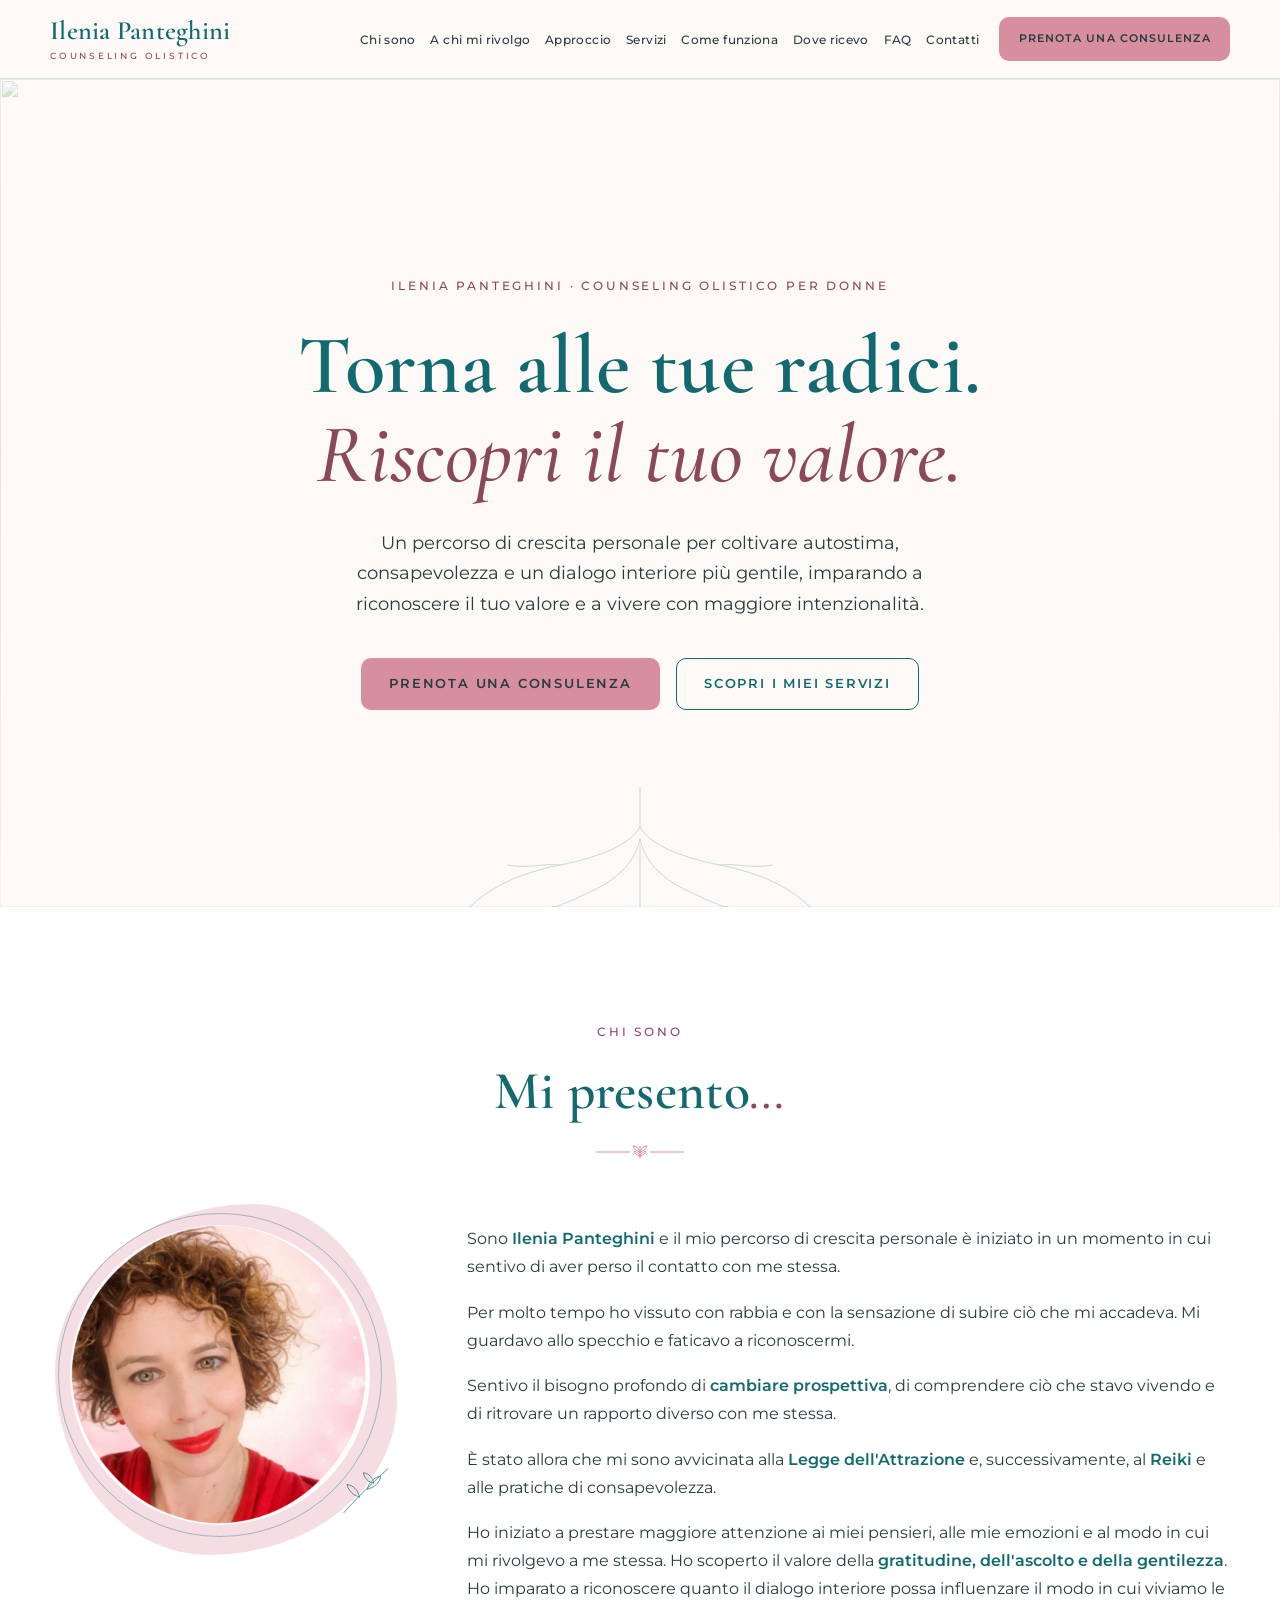
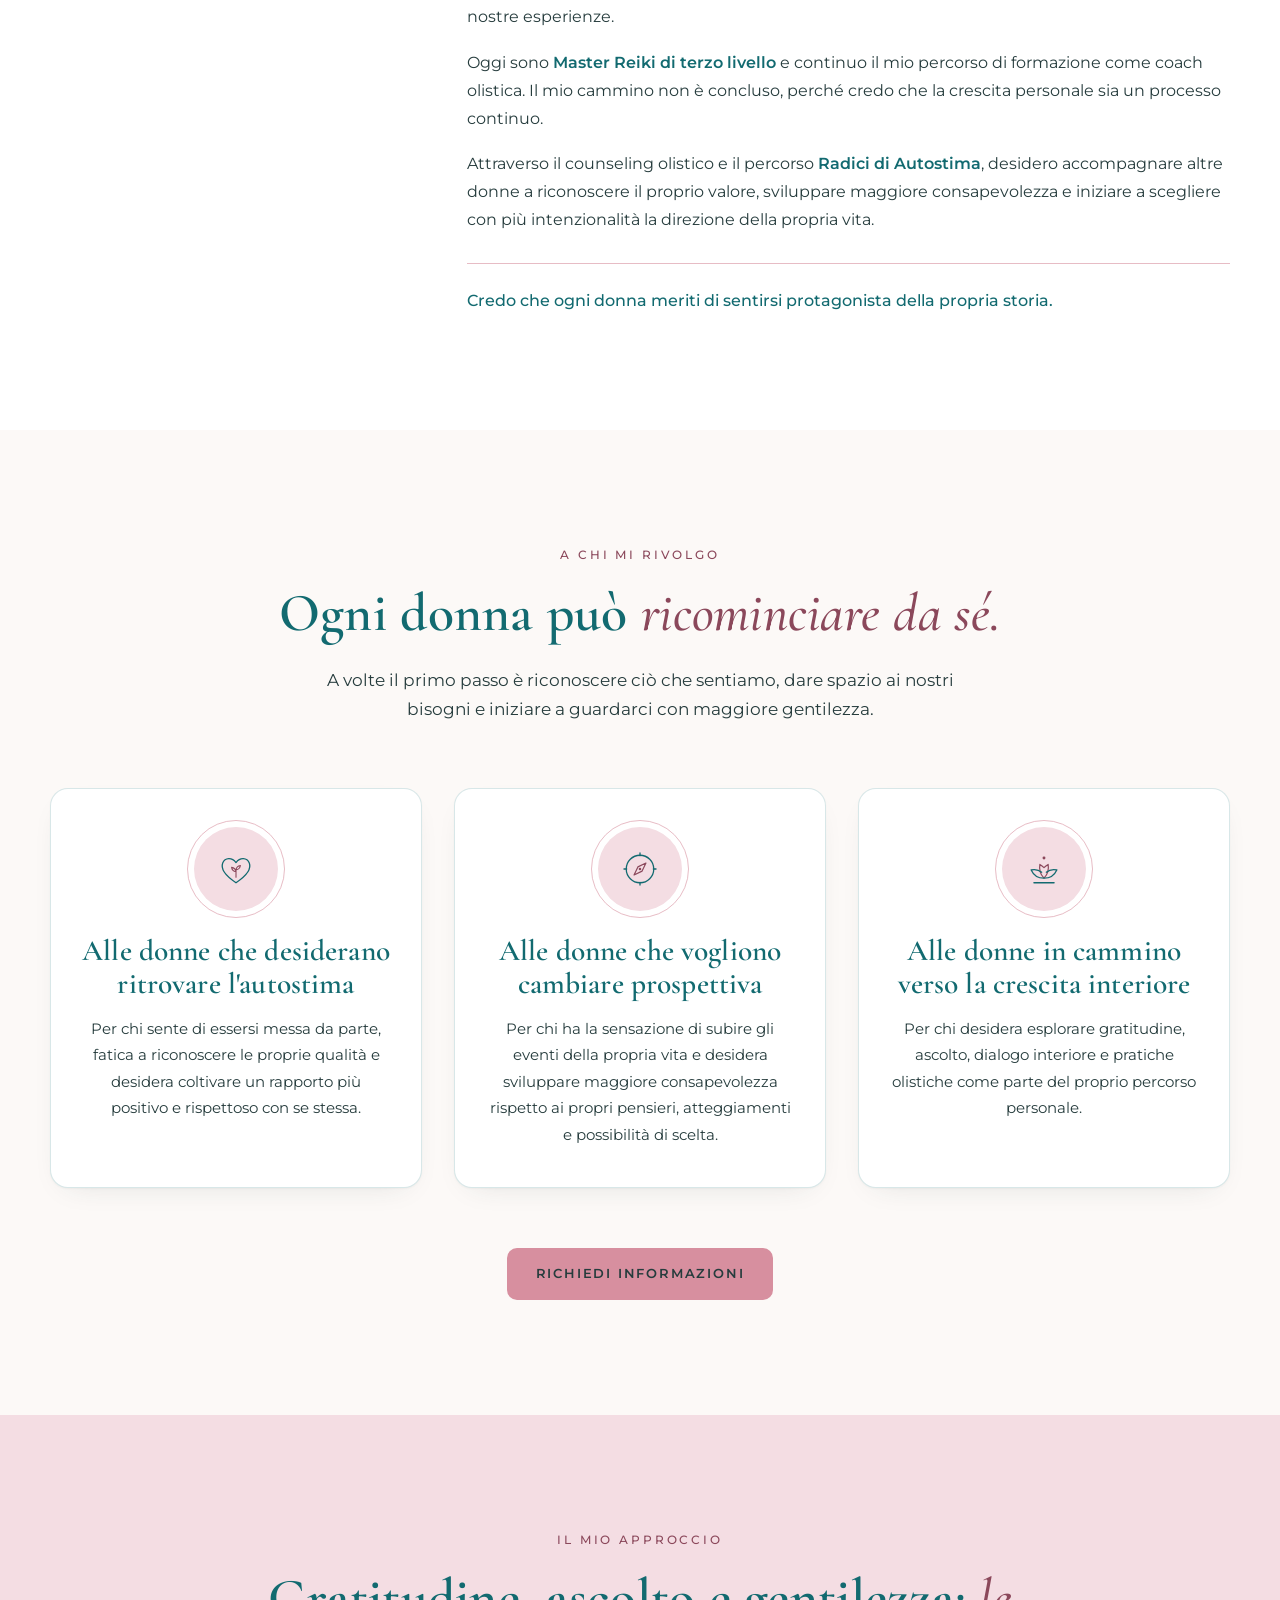
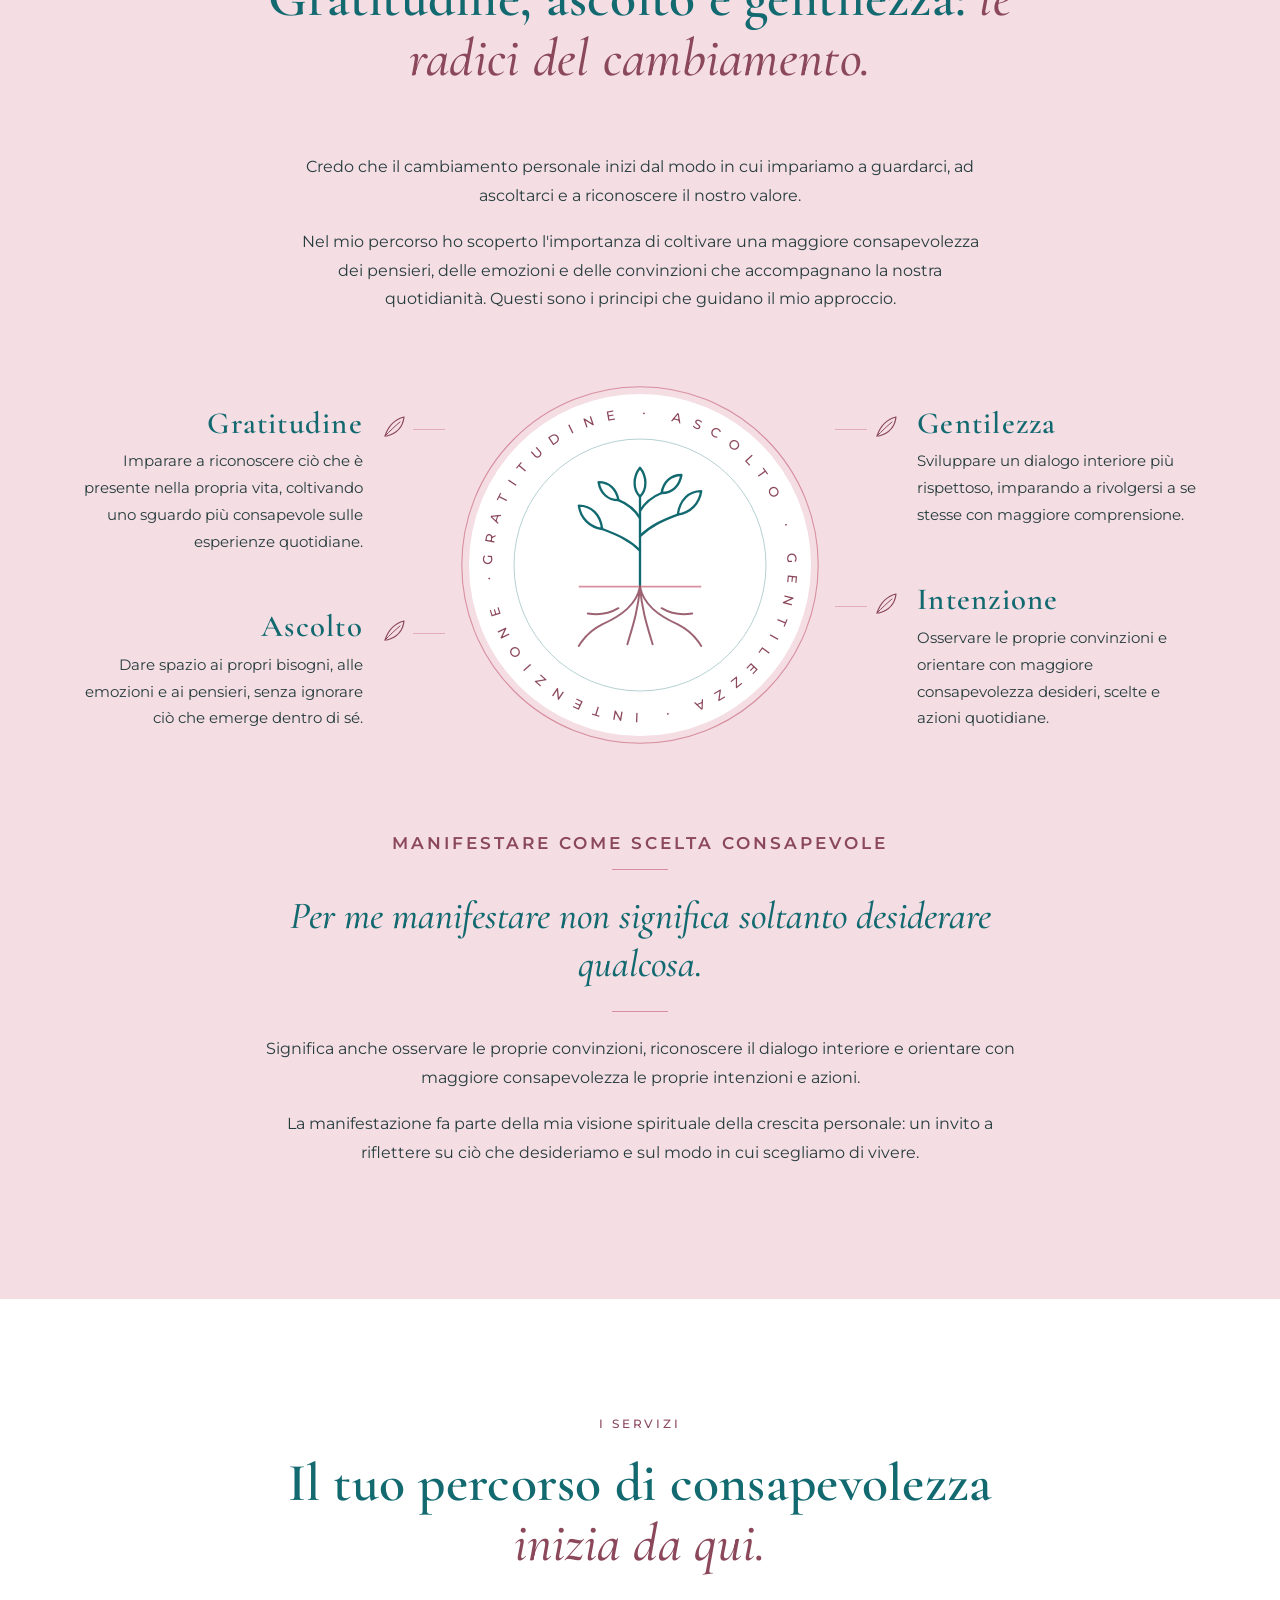
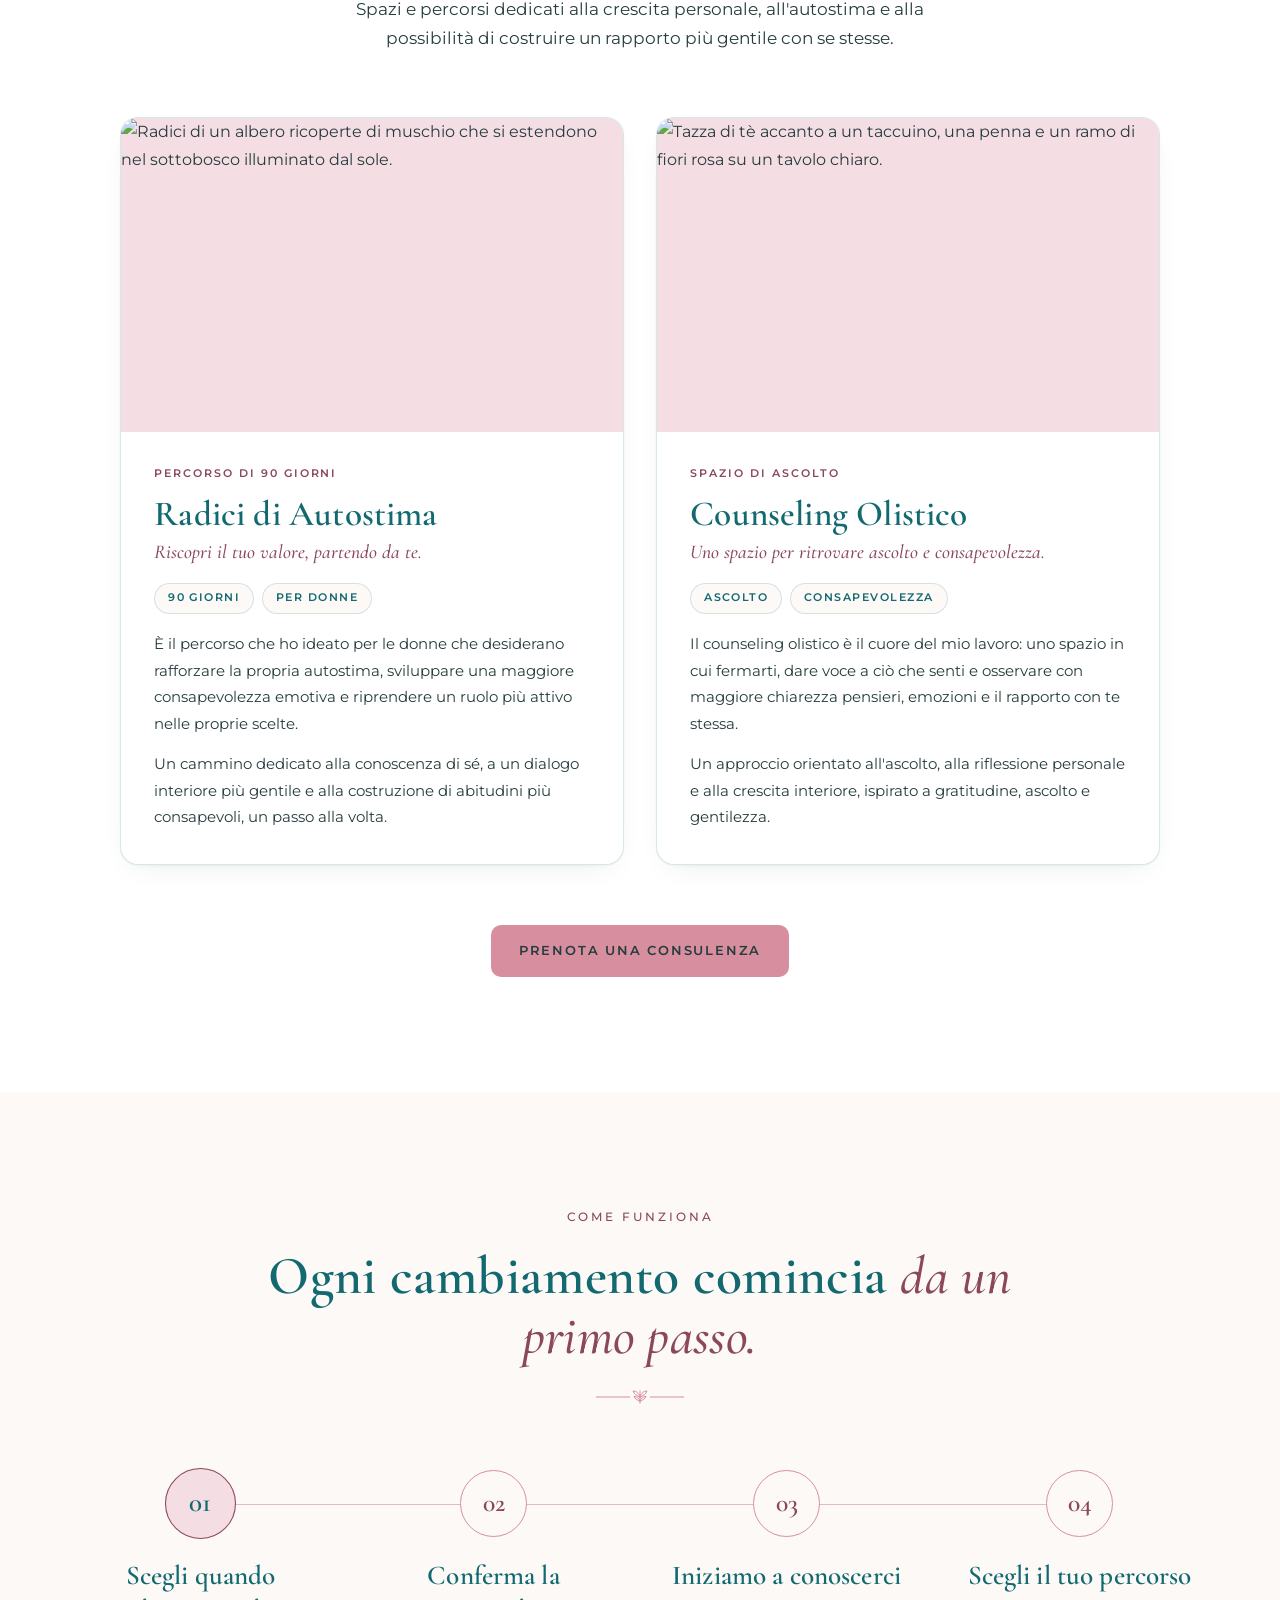
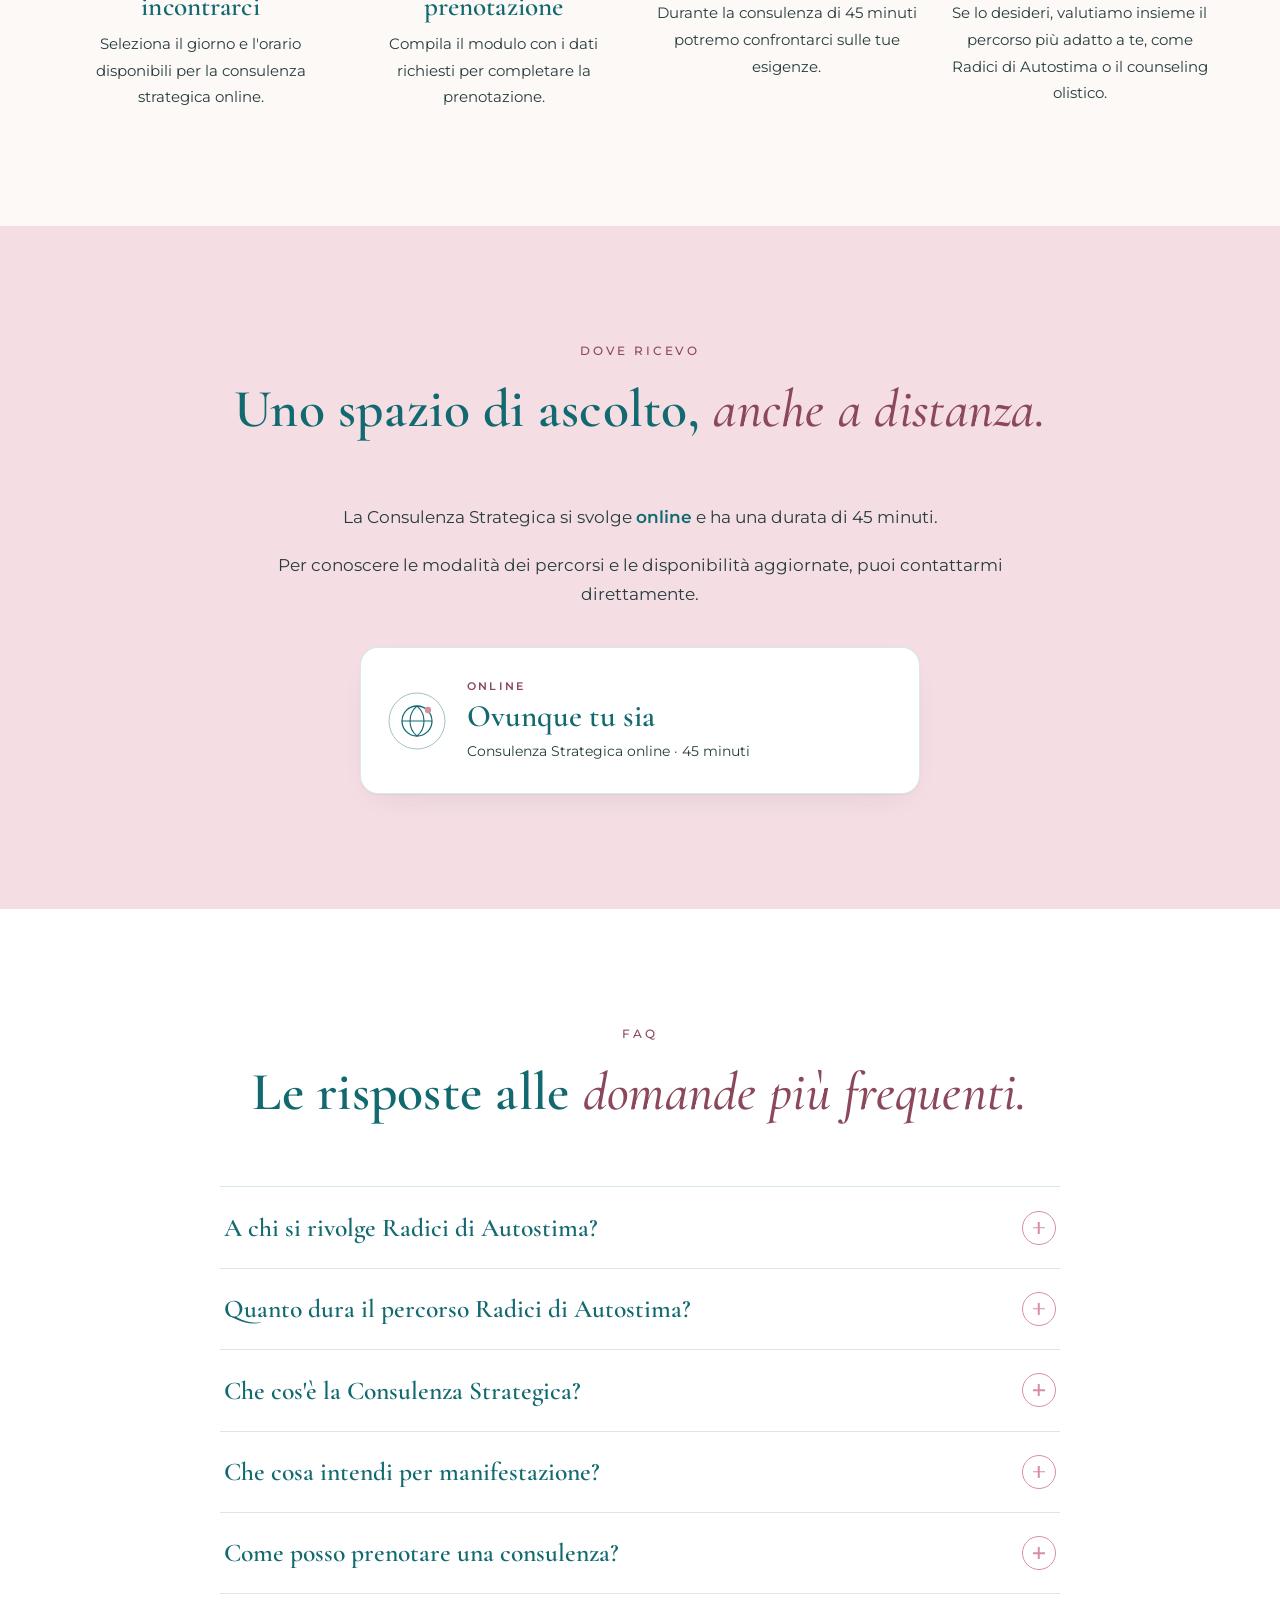
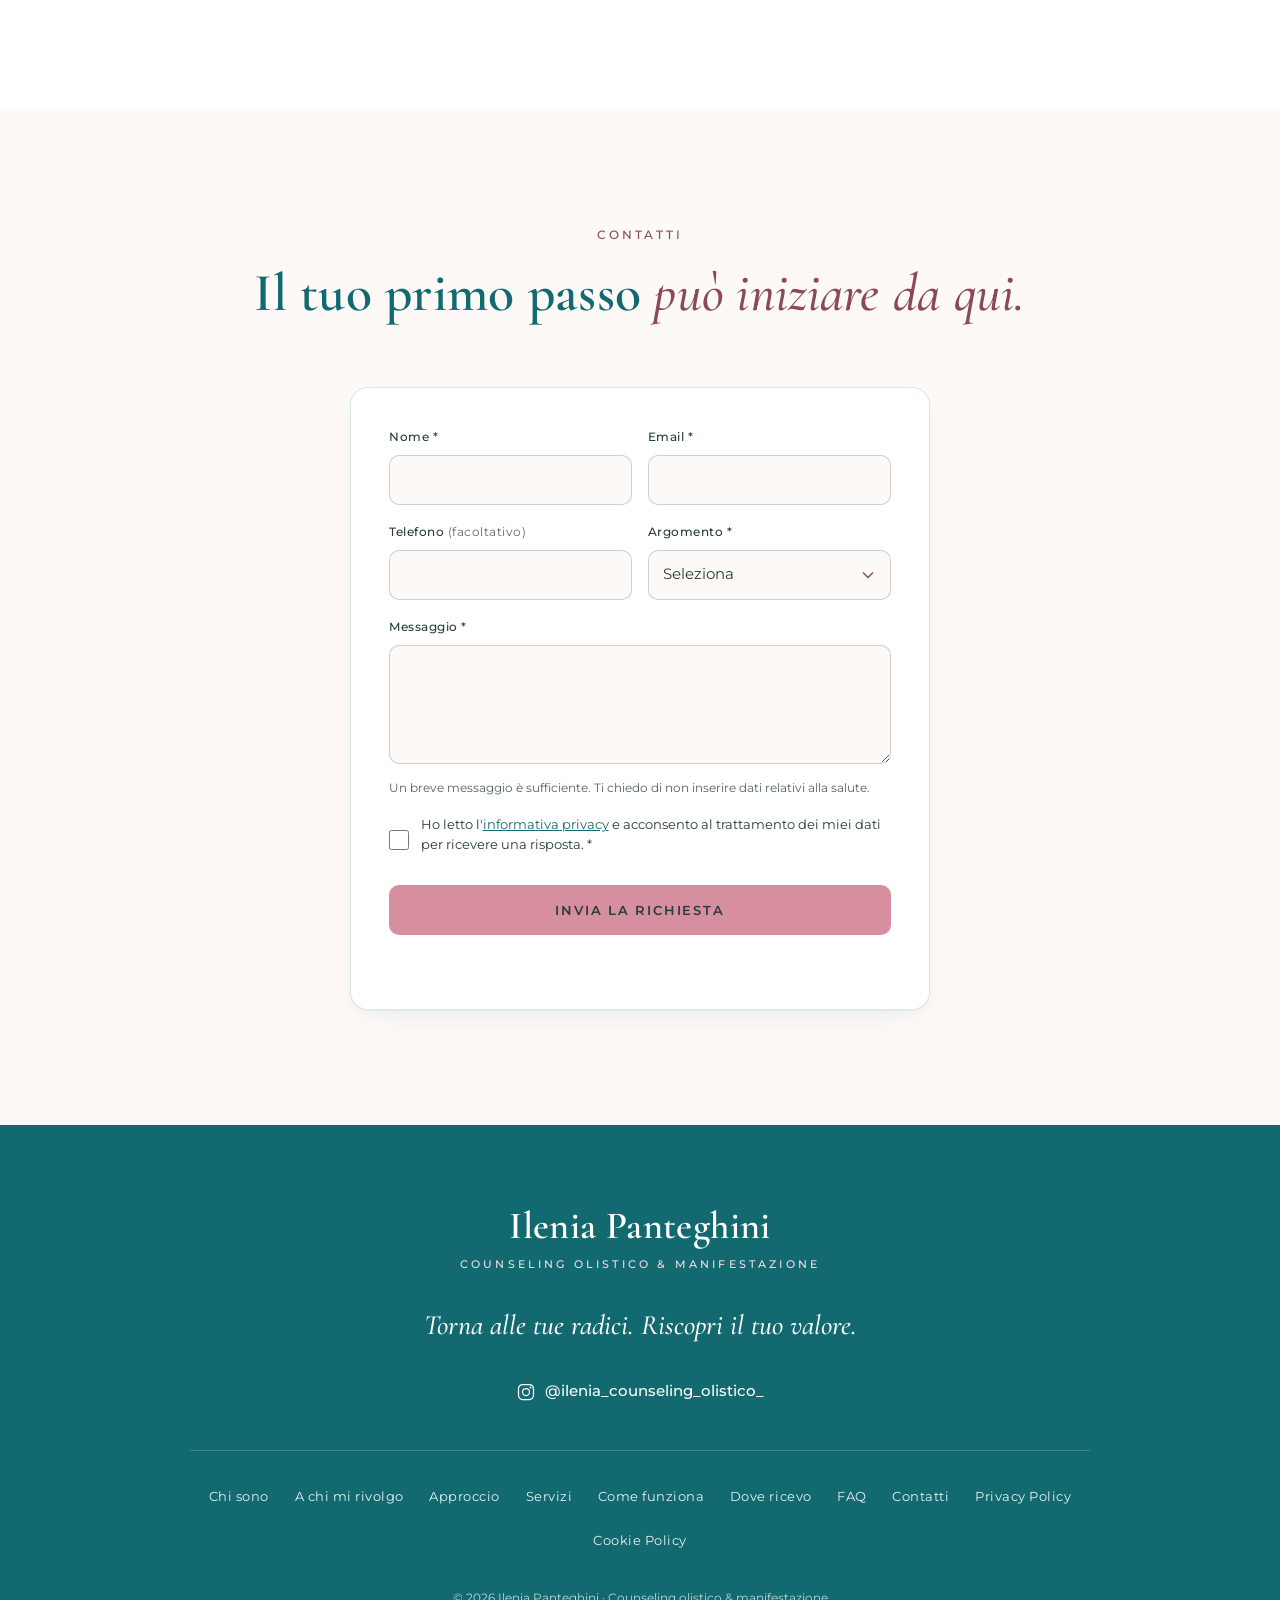
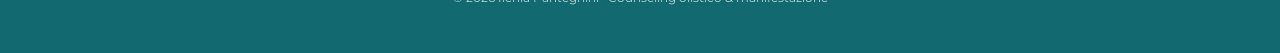
==== index.html @ bfba8bd4 "Sito one-page Ilenia Panteghini Co-Authored-By: Claude Opus 5.5 <noreply@anthropic.com>" ====
<!doctype html>
<html lang="it">
<head>
<meta charset="utf-8">
<meta name="viewport" content="width=device-width, initial-scale=1">
<title>Ilenia Panteghini | Counseling Olistico, Autostima e Manifestazione</title>
<meta name="description" content="Ilenia Panteghini propone un approccio al counseling olistico dedicato alle donne. Scopri Radici di Autostima, il percorso di 90 giorni per la crescita personale.">
<meta name="theme-color" content="#126A70">

<!-- Open Graph — dopo la messa online sostituire og:url e og:image con URL assoluti del dominio -->
<meta property="og:type" content="website">
<meta property="og:locale" content="it_IT">
<meta property="og:title" content="Ilenia Panteghini | Counseling Olistico, Autostima e Manifestazione">
<meta property="og:description" content="Torna alle tue radici. Riscopri il tuo valore. Radici di Autostima: il percorso di 90 giorni per la crescita personale femminile.">
<meta property="og:image" content="img/ilenia-panteghini.webp">
<meta property="og:url" content="">
<meta name="twitter:card" content="summary_large_image">

<link rel="preconnect" href="https://fonts.googleapis.com">
<link rel="preconnect" href="https://fonts.gstatic.com" crossorigin>
<link rel="preconnect" href="https://images.unsplash.com" crossorigin>
<link href="https://fonts.googleapis.com/css2?family=Cormorant+Garamond:ital,wght@0,500;0,600;0,700;1,500;1,600&family=Montserrat:wght@400;500;600&display=swap" rel="stylesheet">
<link rel="preload" as="image" href="https://images.unsplash.com/photo-1602615644018-d071a559f79a?auto=format&fit=crop&w=1600&q=70" fetchpriority="high">

<script type="application/ld+json">
{
  "@context": "https://schema.org",
  "@type": "Person",
  "name": "Ilenia Panteghini",
  "description": "Counseling olistico per donne: autostima, consapevolezza e manifestazione. Master Reiki di terzo livello.",
  "image": "img/ilenia-panteghini.webp",
  "sameAs": ["https://www.instagram.com/ilenia_counseling_olistico_/"]
}
</script>

<style>
:root{
  --teal:#126A70;
  --rose:#D78F9F;
  --blush:#F4DDE3;
  --rosewood:#8B485B;
  --ivory:#FCF9F7;
  --ink:#263C3D;
  --white:#FFFFFF;
  --line:rgba(18,106,112,.16);
  --line-rose:rgba(215,143,159,.6);
  --serif:"Cormorant Garamond", Georgia, "Times New Roman", serif;
  --sans:"Montserrat", system-ui, -apple-system, "Segoe UI", sans-serif;
  --radius:18px;
  --shadow:0 1px 2px rgba(38,60,61,.04), 0 10px 30px -18px rgba(38,60,61,.18);
  --header-h:78px;
  --ease:cubic-bezier(.22,.61,.36,1);
}
*,*::before,*::after{box-sizing:border-box}
html{scroll-behavior:smooth;-webkit-text-size-adjust:100%}
body{
  margin:0;background:var(--ivory);color:var(--ink);
  font-family:var(--sans);font-size:1rem;line-height:1.75;font-weight:400;
  -webkit-font-smoothing:antialiased;overflow-x:hidden;
}
img{max-width:100%;display:block}
a{color:var(--teal)}
strong{font-weight:600;color:var(--teal)}
h1,h2,h3{font-family:var(--serif);font-weight:600;line-height:1.12;margin:0;color:var(--teal);letter-spacing:.005em}
p{margin:0 0 1.1em}
section[id]{scroll-margin-top:calc(var(--header-h) + 8px)}
.sr-only{position:absolute;width:1px;height:1px;overflow:hidden;clip:rect(0 0 0 0);white-space:nowrap}

.skip{position:absolute;left:-9999px;top:0;z-index:100;background:var(--teal);color:#fff;padding:.75rem 1.1rem;border-radius:0 0 10px 0;text-decoration:none;font-weight:600}
.skip:focus{left:0}
:focus-visible{outline:2px solid var(--teal);outline-offset:3px;border-radius:6px}

.wrap{width:min(1180px,100% - 32px);margin-inline:auto}
.section{padding:clamp(4.5rem,9vw,7.5rem) 0}
/* Alternanza sfondi: bianco → avorio → rosa chiarissimo */
.bg-1{background:var(--white)}
.bg-2{background:var(--ivory)}
.bg-3{background:var(--blush)}

/* ---------- Intestazioni di sezione (sempre centrate) ---------- */
.eyebrow{
  display:block;text-align:center;font-family:var(--sans);font-weight:500;
  font-size:.74rem;letter-spacing:.24em;text-transform:uppercase;color:var(--rosewood);
  margin-bottom:1.1rem;
}
.sec-head{text-align:center;max-width:820px;margin:0 auto clamp(2.75rem,5vw,4rem)}
.sec-head h2{font-size:clamp(2.1rem,4.6vw,3.35rem)}
.sec-head h2 em{font-style:italic;font-weight:500;color:var(--rosewood)}
.sec-head .lead{margin:1.4rem auto 0;max-width:640px;font-size:1.04rem}
.sprig{display:block;margin:1.4rem auto 0;width:92px;height:18px;color:var(--rose)}

/* ---------- Bottoni ---------- */
.btn{
  display:inline-flex;align-items:center;justify-content:center;gap:.6rem;
  min-height:50px;padding:.85rem 1.7rem;border-radius:10px;
  font-family:var(--sans);font-weight:600;font-size:.8rem;letter-spacing:.14em;text-transform:uppercase;
  text-decoration:none;border:1.5px solid transparent;cursor:pointer;
  transition:background-color .3s var(--ease),color .3s var(--ease),border-color .3s var(--ease),filter .3s var(--ease),transform .3s var(--ease);
}
.btn-primary{background:var(--rose);color:var(--ink)}           /* contrasto 4.6:1 – WCAG AA */
.btn-primary:hover{filter:brightness(1.06);transform:translateY(-1px)}
.btn-secondary{background:transparent;color:var(--teal);border-color:var(--teal)}
.btn-secondary:hover{background:rgba(18,106,112,.07)}
.cta-row{display:flex;flex-wrap:wrap;gap:1rem;justify-content:center}
.cta-end{text-align:center;margin-top:clamp(2.75rem,5vw,3.75rem)}

/* ---------- Header ---------- */
.site-header{position:sticky;top:0;z-index:50;background:var(--ivory);border-bottom:1px solid var(--line)}
.header-in{display:flex;align-items:center;justify-content:space-between;gap:1.25rem;min-height:var(--header-h)}
.brand{text-decoration:none;color:var(--teal);display:flex;flex-direction:column;line-height:1;flex:none}
.brand-name{font-family:var(--serif);font-weight:600;font-size:1.65rem;letter-spacing:.01em}
.brand-sub{font-family:var(--sans);font-weight:500;font-size:.58rem;letter-spacing:.3em;margin-top:.38rem;color:var(--rosewood);text-transform:uppercase}
.nav{display:none}
.nav ul{list-style:none;margin:0;padding:0;display:flex;flex-wrap:nowrap;gap:clamp(.75rem,1.15vw,1.45rem);align-items:center}
.nav a{
  color:var(--ink);text-decoration:none;font-size:.76rem;font-weight:500;letter-spacing:.03em;
  padding:.4rem 0;position:relative;white-space:nowrap;
}
.nav a::after{content:"";position:absolute;left:0;right:0;bottom:0;height:1px;background:var(--rose);transform:scaleX(0);transition:transform .3s var(--ease)}
.nav a:hover::after,.nav a:focus-visible::after{transform:scaleX(1)}
.header-cta{display:none;min-height:44px;padding:.6rem 1.15rem;font-size:.68rem;letter-spacing:.1em;white-space:nowrap;flex:none}
.burger{
  display:inline-flex;align-items:center;justify-content:center;width:48px;height:48px;flex:none;
  border:1px solid var(--line);background:var(--white);border-radius:12px;cursor:pointer;color:var(--teal);
}
.burger span,.burger span::before,.burger span::after{display:block;width:20px;height:1.5px;background:currentColor;position:relative;transition:transform .3s var(--ease),background-color .3s}
.burger span::before,.burger span::after{content:"";position:absolute;left:0}
.burger span::before{top:-6px}.burger span::after{top:6px}
.burger[aria-expanded="true"] span{background:transparent}
.burger[aria-expanded="true"] span::before{transform:translateY(6px) rotate(45deg)}
.burger[aria-expanded="true"] span::after{transform:translateY(-6px) rotate(-45deg)}

.mobile-nav{
  position:fixed;inset:var(--header-h) 0 0 0;z-index:49;background:var(--ivory);
  overflow-y:auto;padding:1.5rem 16px 2.5rem;
  opacity:0;visibility:hidden;transform:translateY(-8px);
  transition:opacity .3s var(--ease),transform .3s var(--ease),visibility .3s;
}
.mobile-nav.open{opacity:1;visibility:visible;transform:none}
.mobile-nav ul{list-style:none;margin:0 auto;padding:0;max-width:420px;text-align:center}
.mobile-nav li{border-bottom:1px solid var(--line)}
.mobile-nav a{display:block;padding:.95rem .5rem;font-family:var(--serif);font-size:1.45rem;font-weight:600;color:var(--teal);text-decoration:none}
.mobile-nav .btn{margin:2rem auto 0;display:flex;max-width:420px}
body.nav-open{overflow:hidden}

/* Desktop: voci su una riga + CTA a destra. Burger solo sotto questa soglia */
@media (min-width:900px){
  .nav{display:block;margin-left:auto}
  .header-cta{display:inline-flex}
  .burger,.mobile-nav{display:none!important}
}
@media (min-width:900px) and (max-width:1079px){
  .header-in{gap:.9rem}
  .brand-name{font-size:1.28rem}
  .brand-sub{font-size:.5rem;letter-spacing:.22em}
  .nav ul{gap:.62rem}
  .nav a{font-size:.66rem;letter-spacing:.01em}
  .header-cta{padding:.5rem .75rem;font-size:.58rem;letter-spacing:.06em;min-height:40px}
}
@media (min-width:1080px) and (max-width:1199px){
  .brand-name{font-size:1.45rem}
  .nav a{font-size:.72rem}
  .header-cta{padding-inline:.9rem;font-size:.64rem}
}
@media (max-width:360px){
  .brand-name{font-size:1.4rem}
  .brand-sub{font-size:.52rem;letter-spacing:.22em}
}

/* ---------- Hero ---------- */
.hero{
  position:relative;isolation:isolate;display:grid;place-items:center;text-align:center;
  min-height:min(92vh,880px);padding:clamp(5rem,12vh,8rem) 0 clamp(5rem,12vh,7.5rem);
  overflow:hidden;
}
.hero-bg{position:absolute;inset:0;z-index:-2;width:100%;height:100%;object-fit:cover;object-position:center 40%}
.hero::before{
  content:"";position:absolute;inset:0;z-index:-1;
  background:linear-gradient(180deg,rgba(252,249,247,.74) 0%,rgba(252,249,247,.62) 45%,rgba(252,249,247,.84) 100%);
}
.hero-roots{position:absolute;left:50%;bottom:0;transform:translateX(-50%);width:min(560px,90%);height:auto;color:var(--teal);opacity:.22;z-index:-1;pointer-events:none}
.hero .eyebrow{margin-bottom:1.6rem}
.hero h1{font-size:clamp(1.7rem,8.4vw,5.2rem);font-weight:600;line-height:1.06;margin:0 auto}
.hero h1 .l1,.hero h1 .l2{display:block;white-space:nowrap}
.hero h1 .l1{color:var(--teal)}
.hero h1 .l2{color:var(--rosewood);font-style:italic;font-weight:500}
.hero .lead{max-width:640px;margin:1.8rem auto 2.4rem;font-size:clamp(1rem,1.6vw,1.1rem);color:var(--ink)}

/* ---------- Chi sono ---------- */
.about{
  display:grid;gap:2rem;align-items:start;
  grid-template-areas:"photo" "head" "text";
}
.about .sec-head{grid-area:head;margin-bottom:0}
.about .portrait{grid-area:photo}
.about .about-text{grid-area:text}
.portrait{position:relative;width:min(230px,64vw);margin:0 auto;aspect-ratio:1}
.portrait::before{
  content:"";position:absolute;inset:-7% -9% -10% -5%;z-index:0;
  background:var(--blush);border-radius:58% 42% 55% 45% / 48% 56% 44% 52%;
}
.portrait::after{content:"";position:absolute;inset:-12px;border:1px solid var(--teal);border-radius:50%;opacity:.35;z-index:1}
.portrait img{position:relative;z-index:2;width:100%;height:100%;object-fit:cover;border-radius:50%;background:var(--white)}
.portrait .leaf{position:absolute;z-index:3;right:-8%;bottom:2%;width:58px;color:var(--teal);opacity:.75}
.about-text p{font-size:1rem}
.about-text .closing{
  margin:1.8rem 0 0;padding-top:1.4rem;border-top:1px solid var(--line-rose);
  font-weight:500;color:var(--teal);
}
@media (min-width:900px){
  .about{
    grid-template-columns:340px 1fr;column-gap:clamp(3rem,6vw,5.5rem);row-gap:clamp(2.75rem,5vw,4rem);
    grid-template-areas:"head head" "photo text";
  }
  .portrait{width:300px;position:sticky;top:calc(var(--header-h) + 3rem)}
}

/* ---------- Card ---------- */
.card{
  background:var(--white);border:1px solid var(--line);border-radius:var(--radius);
  overflow:hidden;box-shadow:var(--shadow);display:flex;flex-direction:column;
  transition:transform .4s var(--ease),box-shadow .4s var(--ease);
}
.card:hover{transform:translateY(-3px);box-shadow:0 1px 2px rgba(38,60,61,.04),0 18px 40px -22px rgba(38,60,61,.28)}
.card-body{padding:clamp(1.6rem,2.6vw,2.2rem);flex:1}
.card h3{font-size:clamp(1.5rem,2.3vw,1.85rem);margin-bottom:.9rem}
.card p{font-size:.95rem;margin:0 0 .9em}
.card p:last-child{margin-bottom:0}

/* A chi mi rivolgo: card con icona */
.target-grid{display:grid;gap:clamp(1.25rem,2.5vw,2rem)}
@media (min-width:860px){.target-grid{grid-template-columns:repeat(3,1fr)}}
.target-card{text-align:center}
.target-card .card-body{padding:clamp(2rem,3vw,2.6rem) clamp(1.5rem,2.4vw,2.1rem)}
.t-icon{
  width:84px;height:84px;margin:0 auto 1.5rem;border-radius:50%;
  display:grid;place-items:center;background:var(--blush);position:relative;
}
.t-icon::after{content:"";position:absolute;inset:-7px;border-radius:50%;border:1px solid var(--line-rose)}
.t-icon svg{width:44px;height:44px;color:var(--teal)}

/* Servizi: due card uguali */
.services{display:grid;gap:clamp(1.25rem,2.5vw,2rem);max-width:1040px;margin:0 auto}
@media (min-width:768px){.services{grid-template-columns:1fr 1fr}}
.card-media{aspect-ratio:16/10;overflow:hidden;background:var(--blush)}
.card-media img{width:100%;height:100%;object-fit:cover;transition:transform .8s var(--ease)}
.card:hover .card-media img{transform:scale(1.03)}
.card-label{display:block;font-size:.68rem;font-weight:600;letter-spacing:.18em;text-transform:uppercase;color:var(--rosewood);margin-bottom:.7rem;line-height:1.6}
.svc h3{font-size:clamp(1.75rem,2.8vw,2.2rem);margin-bottom:.35rem}
.svc .tagline{font-family:var(--serif);font-style:italic;font-weight:500;font-size:1.22rem;color:var(--rosewood);line-height:1.35;margin:0 0 1.1rem}
.tags{display:flex;flex-wrap:wrap;gap:.5rem;margin:0 0 1.1rem;padding:0;list-style:none}
.tags li{font-size:.66rem;font-weight:600;letter-spacing:.14em;text-transform:uppercase;color:var(--teal);border:1px solid var(--line);background:var(--ivory);border-radius:999px;padding:.32rem .8rem}

/* ---------- Approccio: composizione radiale ---------- */
.ap-intro{text-align:center;max-width:700px;margin:0 auto}
.ap-intro p{font-size:1.02rem}
.ap-stage{
  display:grid;gap:2.5rem;align-items:center;margin:clamp(2.75rem,6vw,4.5rem) auto 0;max-width:1120px;
}
.ap-emblem{position:relative;width:min(280px,76vw);aspect-ratio:1;margin:0 auto;order:-1}
@media (min-width:980px){.ap-emblem{order:0}}
.ap-emblem svg{width:100%;height:100%;overflow:visible}
.ap-ring{transform-origin:100px 100px;animation:spin 70s linear infinite}
@keyframes spin{to{transform:rotate(360deg)}}
.ap-list{list-style:none;margin:0;padding:0;display:grid;gap:2.2rem}
.pillar{display:grid;grid-template-columns:30px 1fr;gap:1rem;align-items:start}
.pillar-mark{width:30px;height:30px;color:var(--rosewood);margin-top:.35rem}
.pillar h3{font-size:clamp(1.6rem,2.4vw,1.95rem);letter-spacing:.04em;margin:0 0 .45rem}
.pillar p{margin:0;font-size:.96rem}
@media (min-width:980px){
  .ap-stage{grid-template-columns:1fr minmax(300px,360px) 1fr;gap:clamp(2rem,4vw,3.5rem)}
  .ap-emblem{width:100%}
  .ap-list{gap:3.4rem}
  .ap-left .pillar{grid-template-columns:1fr 30px;text-align:right}
  .ap-left .pillar-mark{order:2}
  .ap-left .pillar,.ap-right .pillar{position:relative}
  .ap-left .pillar::after,.ap-right .pillar::after{
    content:"";position:absolute;top:1.4rem;width:clamp(1rem,2.5vw,2.2rem);height:1px;background:var(--line-rose);
  }
  .ap-left .pillar::after{right:calc(-1 * clamp(1.2rem,2.8vw,2.6rem))}
  .ap-right .pillar::after{left:calc(-1 * clamp(1.2rem,2.8vw,2.6rem))}
  .ap-left .pillar:nth-child(1),.ap-right .pillar:nth-child(1){transform:translateY(-.6rem)}
}
.manifest{max-width:760px;margin:clamp(3.5rem,7vw,5rem) auto 0;text-align:center}
.manifest .big{
  font-family:var(--serif);font-style:italic;font-weight:500;color:var(--teal);
  font-size:clamp(1.65rem,3.4vw,2.4rem);line-height:1.25;margin:0 0 1.4rem;
}
.manifest .big::before,.manifest .big::after{content:"";display:block;width:56px;height:1px;background:var(--rose);margin:0 auto 1.4rem}
.manifest .big::after{margin:1.4rem auto 0}
.manifest h3{font-size:1.05rem;font-family:var(--sans);font-weight:600;letter-spacing:.18em;text-transform:uppercase;color:var(--rosewood);margin-bottom:1rem}
.manifest p{font-size:1.02rem}

/* ---------- Come funziona: timeline animata ---------- */
.steps{list-style:none;margin:0 auto;padding:0;display:grid;gap:2.6rem;position:relative;max-width:1140px}
.track,.track-fill{position:absolute;pointer-events:none}
.track{background:var(--line-rose);z-index:0}
.track-fill{left:0;top:0;width:100%;height:100%;background:var(--rosewood);transform-origin:0 0;transform:scale(var(--p,1))}
.steps.is-h .track-fill{transform:scaleX(var(--p,1))}
.steps.is-v .track-fill{transform:scaleY(var(--p,1))}
.spark{
  position:absolute;z-index:0;width:12px;height:12px;margin:-6px 0 0 -6px;border-radius:50%;
  background:var(--rose);box-shadow:0 0 0 6px rgba(215,143,159,.25),0 0 22px 6px rgba(215,143,159,.55);
  opacity:0;transition:opacity .3s;pointer-events:none;
}
.steps.running .spark{opacity:1}
.step{position:relative;z-index:1;padding-left:4.8rem;transition:opacity .5s var(--ease)}
.step-num{
  position:absolute;left:0;top:0;width:3.4rem;height:3.4rem;border-radius:50%;
  display:grid;place-items:center;background:var(--ivory);border:1px solid var(--rose);
  font-family:var(--serif);font-weight:600;font-size:1.35rem;color:var(--rosewood);
  transition:background-color .5s var(--ease),color .5s var(--ease),border-color .5s var(--ease),transform .5s var(--ease);
}
.step-num::after{content:"";position:absolute;inset:-1px;border-radius:50%;border:1px solid var(--rose);opacity:0}
.step h3{font-size:clamp(1.45rem,2.2vw,1.7rem);margin:.45rem 0 .55rem}
.step p{margin:0;font-size:.95rem}
.js .steps .step{opacity:.45}
.js .steps .step.on{opacity:1}
.step.on .step-num{background:var(--blush);border-color:var(--rosewood);color:var(--teal);transform:scale(1.06)}
.step.on .step-num::after{animation:pulse 1.6s var(--ease) 1}
@keyframes pulse{0%{opacity:.9;transform:scale(1)}100%{opacity:0;transform:scale(1.75)}}
@media (min-width:900px){
  .steps{grid-template-columns:repeat(4,1fr);gap:2rem}
  .step{padding:0;text-align:center}
  .step-num{position:relative;margin:0 auto 1.5rem;width:4.2rem;height:4.2rem;font-size:1.6rem}
  .step h3{margin-top:0}
}

/* ---------- Dove ricevo ---------- */
.where{max-width:780px;margin:0 auto;text-align:center}
.where p{font-size:1.04rem}
.where-card{
  margin:2.4rem auto 0;max-width:560px;background:var(--white);border:1px solid var(--line);border-radius:var(--radius);
  padding:1.8rem 1.7rem;box-shadow:var(--shadow);display:flex;align-items:center;gap:1.3rem;text-align:left;
}
.where-card svg{flex:none;width:58px;height:58px;color:var(--teal)}
.where-card .k{display:block;font-size:.68rem;font-weight:600;letter-spacing:.2em;text-transform:uppercase;color:var(--rosewood);margin-bottom:.15rem}
.where-card .v{display:block;font-family:var(--serif);font-size:clamp(1.6rem,3vw,1.95rem);font-weight:600;color:var(--teal);line-height:1.15}
.where-card .s{display:block;font-size:.85rem;margin-top:.35rem}

/* ---------- FAQ ---------- */
.faq{max-width:840px;margin:0 auto;border-top:1px solid var(--line)}
.faq-item{border-bottom:1px solid var(--line)}
.faq-item h3{margin:0;font-size:inherit}
.faq-q{
  width:100%;display:flex;align-items:center;justify-content:space-between;gap:1.25rem;
  padding:1.45rem .25rem;background:none;border:0;cursor:pointer;text-align:left;
  font-family:var(--serif);font-size:clamp(1.3rem,2.2vw,1.6rem);font-weight:600;color:var(--teal);line-height:1.3;
}
.faq-icon{flex:none;width:34px;height:34px;border-radius:50%;border:1px solid var(--rose);position:relative;color:var(--rose);transition:background-color .35s}
.faq-icon::before,.faq-icon::after{content:"";position:absolute;left:50%;top:50%;width:12px;height:1.5px;background:currentColor;transform:translate(-50%,-50%)}
.faq-icon::after{transform:translate(-50%,-50%) rotate(90deg);transition:transform .35s var(--ease)}
.faq-q[aria-expanded="true"] .faq-icon{background:var(--blush)}
.faq-q[aria-expanded="true"] .faq-icon::after{transform:translate(-50%,-50%) rotate(0)}
.faq-a{display:grid;grid-template-rows:0fr;transition:grid-template-rows .4s var(--ease)}
.faq-a > div{overflow:hidden}
.faq-a p{margin:0;padding:0 3.5rem 1.6rem .25rem;font-size:.98rem}
.faq-item.open .faq-a{grid-template-rows:1fr}

/* ---------- Contatti: form ---------- */
.form-card{
  max-width:580px;margin:0 auto;background:var(--white);border:1px solid var(--line);border-radius:var(--radius);
  box-shadow:var(--shadow);padding:clamp(1.6rem,4vw,2.4rem);
}
.form-grid{display:grid;gap:1rem}
@media (min-width:560px){.form-grid{grid-template-columns:1fr 1fr}.form-grid .full{grid-column:1 / -1}}
.field label{display:block;font-size:.78rem;font-weight:500;letter-spacing:.04em;color:var(--ink);margin-bottom:.4rem}
.field label .opt{font-weight:400;opacity:.75}
.field input,.field select,.field textarea{
  width:100%;font:inherit;font-size:.92rem;color:var(--ink);background:var(--ivory);
  border:1px solid rgba(38,60,61,.22);border-radius:10px;padding:.72rem .9rem;min-height:46px;
  transition:border-color .25s,box-shadow .25s,background-color .25s;
}
.field textarea{resize:vertical;min-height:110px;line-height:1.6}
.field select{
  appearance:none;-webkit-appearance:none;padding-right:2.4rem;cursor:pointer;
  background-image:url("data:image/svg+xml,%3Csvg xmlns='http://www.w3.org/2000/svg' width='12' height='8' viewBox='0 0 12 8'%3E%3Cpath d='M1 1.5l5 5 5-5' fill='none' stroke='%238B485B' stroke-width='1.4'/%3E%3C/svg%3E");
  background-repeat:no-repeat;background-position:right .95rem center;
}
.field input:focus,.field select:focus,.field textarea:focus{outline:none;border-color:var(--teal);background:var(--white);box-shadow:0 0 0 3px rgba(18,106,112,.14)}
.field input::placeholder,.field textarea::placeholder{color:rgba(38,60,61,.55)}
.field .hint{display:block;font-size:.74rem;margin-top:.35rem;opacity:.8}
.field .consent{display:flex;gap:.7rem;align-items:flex-start;font-size:.8rem;font-weight:400;letter-spacing:0;line-height:1.55;margin:0;cursor:pointer}
.consent input{flex:none;width:20px;height:20px;margin:.1rem 0 0;accent-color:var(--teal)}
.form-card .btn{width:100%;margin-top:.4rem}
.hp{position:absolute;left:-9999px;width:1px;height:1px;overflow:hidden}
.form-status{margin:1rem 0 0;font-size:.88rem;text-align:center;min-height:1.4em;color:var(--teal);font-weight:500}
.form-status.err{color:var(--rosewood)}

/* ---------- Footer ---------- */
.site-footer{background:var(--teal);color:rgba(255,255,255,.88);padding:clamp(3.5rem,7vw,5rem) 0 2rem;text-align:center}
.site-footer a{color:#fff}
.f-brand .brand-name{font-family:var(--serif);font-weight:600;font-size:clamp(1.9rem,3.4vw,2.4rem);letter-spacing:.01em;color:#fff;display:block;line-height:1.1}
.f-brand .brand-sub{display:block;font-size:.66rem;font-weight:500;letter-spacing:.3em;margin-top:.55rem;color:var(--blush)}
.f-motto{font-family:var(--serif);font-style:italic;font-weight:500;font-size:clamp(1.35rem,2.6vw,1.75rem);color:#fff;margin:2rem auto 1.6rem;line-height:1.35}
.f-ig{display:inline-flex;align-items:center;gap:.6rem;text-decoration:none;font-weight:500;font-size:.92rem;min-height:44px}
.f-ig svg{width:20px;height:20px}
.f-ig:hover span{text-decoration:underline;text-underline-offset:4px}
.f-links{list-style:none;margin:2.2rem auto 0;padding:1.8rem 0 0;border-top:1px solid rgba(255,255,255,.18);display:flex;flex-wrap:wrap;justify-content:center;gap:.4rem 1.6rem;max-width:900px}
.f-links a{text-decoration:none;font-size:.8rem;letter-spacing:.04em;display:inline-block;padding:.45rem 0;color:rgba(255,255,255,.9)}
.f-links a:hover{color:#fff;text-decoration:underline;text-underline-offset:4px}
.f-legal{margin-top:1.8rem;font-size:.74rem;color:rgba(255,255,255,.72);line-height:1.7}
.site-footer :focus-visible{outline-color:#fff}

@media (max-width:400px){
  .btn{letter-spacing:.08em;padding-inline:1.1rem}
}

/* ---------- Animazioni discrete ---------- */
.js .reveal{opacity:0;transform:translateY(14px);transition:opacity .45s var(--ease),transform .45s var(--ease)}
.js .reveal.in{opacity:1;transform:none}
@media (prefers-reduced-motion:reduce){
  html{scroll-behavior:auto}
  *,*::before,*::after{transition-duration:.01ms!important;animation:none!important}
  .js .reveal{opacity:1;transform:none}
  .card:hover,.btn:hover{transform:none}
  .card:hover .card-media img{transform:none}
}
</style>
</head>
<body>
<a class="skip" href="#main">Vai al contenuto</a>

<!-- Elementi SVG riutilizzabili -->
<svg width="0" height="0" style="position:absolute" aria-hidden="true" focusable="false">
  <defs>
    <symbol id="sprig" viewBox="0 0 92 18">
      <path d="M2 9h34M56 9h34" fill="none" stroke="currentColor" stroke-width="1"/>
      <path d="M46 15c0-5 0-8 0-12M46 9c-3-1-6-3-7-6 3 0 6 2 7 6zM46 9c3-1 6-3 7-6-3 0-6 2-7 6zM46 13c-2.5-.5-5-2-6-4.5 2.6 0 5 1.6 6 4.5zM46 13c2.5-.5 5-2 6-4.5-2.6 0-5 1.6-6 4.5z" fill="none" stroke="currentColor" stroke-width="1" stroke-linecap="round"/>
    </symbol>
    <symbol id="leaf" viewBox="0 0 30 30">
      <path d="M6 24C10 12 17 7 25 5c-1 9-6 16-17 19z" fill="none" stroke="currentColor" stroke-width="1.2" stroke-linejoin="round"/>
      <path d="M6 24c5-5 9-9 15-14" fill="none" stroke="currentColor" stroke-width="1" stroke-linecap="round"/>
    </symbol>
    <symbol id="ig" viewBox="0 0 24 24">
      <rect x="3" y="3" width="18" height="18" rx="5" fill="none" stroke="currentColor" stroke-width="1.5"/>
      <circle cx="12" cy="12" r="4.2" fill="none" stroke="currentColor" stroke-width="1.5"/>
      <circle cx="17.4" cy="6.6" r="1.1" fill="currentColor"/>
    </symbol>
  </defs>
</svg>

<!-- 1. HEADER -->
<header class="site-header">
  <div class="wrap header-in">
    <a class="brand" href="#home" aria-label="Ilenia Panteghini, Counseling Olistico – torna all'inizio">
      <span class="brand-name">Ilenia Panteghini</span>
      <span class="brand-sub">Counseling olistico</span>
    </a>
    <nav class="nav" aria-label="Navigazione principale">
      <ul>
        <li><a href="#chi-sono">Chi sono</a></li>
        <li><a href="#a-chi-mi-rivolgo">A chi mi rivolgo</a></li>
        <li><a href="#approccio">Approccio</a></li>
        <li><a href="#servizi">Servizi</a></li>
        <li><a href="#come-funziona">Come funziona</a></li>
        <li><a href="#dove-ricevo">Dove ricevo</a></li>
        <li><a href="#faq">FAQ</a></li>
        <li><a href="#contatti">Contatti</a></li>
      </ul>
    </nav>
    <!-- Quando sarà disponibile il link ufficiale del calendario, sostituire href="#contatti" -->
    <a class="btn btn-primary header-cta" href="#contatti">Prenota una consulenza</a>
    <button class="burger" type="button" aria-expanded="false" aria-controls="mobile-nav" aria-label="Apri il menu">
      <span></span>
    </button>
  </div>
</header>
<div class="mobile-nav" id="mobile-nav" aria-label="Menu" role="dialog" aria-modal="true" hidden>
  <ul>
    <li><a href="#chi-sono">Chi sono</a></li>
    <li><a href="#a-chi-mi-rivolgo">A chi mi rivolgo</a></li>
    <li><a href="#approccio">Approccio</a></li>
    <li><a href="#servizi">Servizi</a></li>
    <li><a href="#come-funziona">Come funziona</a></li>
    <li><a href="#dove-ricevo">Dove ricevo</a></li>
    <li><a href="#faq">FAQ</a></li>
    <li><a href="#contatti">Contatti</a></li>
  </ul>
  <a class="btn btn-primary" href="#contatti">Prenota una consulenza</a>
</div>

<main id="main">

<!-- 2. HERO -->
<section class="hero" id="home" aria-labelledby="hero-title">
  <img class="hero-bg"
       src="https://images.unsplash.com/photo-1602615644018-d071a559f79a?auto=format&fit=crop&w=1600&q=70"
       srcset="https://images.unsplash.com/photo-1602615644018-d071a559f79a?auto=format&fit=crop&w=800&q=70 800w,
               https://images.unsplash.com/photo-1602615644018-d071a559f79a?auto=format&fit=crop&w=1600&q=70 1600w,
               https://images.unsplash.com/photo-1602615644018-d071a559f79a?auto=format&fit=crop&w=2400&q=70 2400w"
       sizes="100vw" width="1600" height="1067" alt="" fetchpriority="high">
  <svg class="hero-roots" viewBox="0 0 560 120" aria-hidden="true">
    <path d="M280 0v40M280 40c-10 18-40 30-80 38s-70 22-90 42M280 40c10 18 40 30 80 38s70 22 90 42M280 52c-4 22-22 40-48 52s-34 16-40 16M280 52c4 22 22 40 48 52s34 16 40 16M280 60v60M200 78c-16-2-34 4-52 0M360 78c16-2 34 4 52 0" fill="none" stroke="currentColor" stroke-width="1" stroke-linecap="round"/>
  </svg>
  <div class="wrap">
    <span class="eyebrow">Ilenia Panteghini · Counseling olistico per donne</span>
    <h1 id="hero-title"><span class="l1">Torna alle tue radici.</span> <span class="l2">Riscopri il tuo valore.</span></h1>
    <p class="lead">Un percorso di crescita personale per coltivare autostima, consapevolezza e un dialogo interiore più gentile, imparando a riconoscere il tuo valore e a vivere con maggiore intenzionalità.</p>
    <div class="cta-row">
      <!-- Quando sarà disponibile il link ufficiale del calendario, sostituire href="#contatti" -->
      <a class="btn btn-primary" href="#contatti">Prenota una consulenza</a>
      <a class="btn btn-secondary" href="#servizi">Scopri i miei servizi</a>
    </div>
  </div>
</section>

<!-- 3. CHI SONO — sfondo 1 -->
<section class="section bg-1" id="chi-sono" aria-labelledby="chi-sono-title">
  <div class="wrap about">
    <div class="sec-head reveal">
      <span class="eyebrow">Chi sono</span>
      <h2 id="chi-sono-title">Mi presento<em>…</em></h2>
      <svg class="sprig" aria-hidden="true"><use href="#sprig"/></svg>
    </div>
    <figure class="portrait reveal" style="margin-block:0">
      <img src="img/ilenia-panteghini.webp" width="800" height="800" loading="lazy" decoding="async"
           alt="Ritratto di Ilenia Panteghini: capelli ricci ramati, rossetto rosso e maglia rossa, sorridente su sfondo rosa chiaro.">
      <svg class="leaf" viewBox="0 0 74 74" aria-hidden="true">
        <path d="M10 66C24 50 40 34 66 10M30 46c-8-2-14-8-16-16 8 1 14 7 16 16zM40 36c2-9 8-15 17-17-1 9-8 15-17 17zM48 28c-7-1-12-6-13-13 7 1 12 6 13 13z" fill="none" stroke="currentColor" stroke-width="1.2" stroke-linecap="round"/>
      </svg>
    </figure>
    <div class="about-text reveal">
      <p>Sono <strong>Ilenia Panteghini</strong> e il mio percorso di crescita personale è iniziato in un momento in cui sentivo di aver perso il contatto con me stessa.</p>
      <p>Per molto tempo ho vissuto con rabbia e con la sensazione di subire ciò che mi accadeva. Mi guardavo allo specchio e faticavo a riconoscermi.</p>
      <p>Sentivo il bisogno profondo di <strong>cambiare prospettiva</strong>, di comprendere ciò che stavo vivendo e di ritrovare un rapporto diverso con me stessa.</p>
      <p>È stato allora che mi sono avvicinata alla <strong>Legge dell'Attrazione</strong> e, successivamente, al <strong>Reiki</strong> e alle pratiche di consapevolezza.</p>
      <p>Ho iniziato a prestare maggiore attenzione ai miei pensieri, alle mie emozioni e al modo in cui mi rivolgevo a me stessa. Ho scoperto il valore della <strong>gratitudine, dell'ascolto e della gentilezza</strong>. Ho imparato a riconoscere quanto il dialogo interiore possa influenzare il modo in cui viviamo le nostre esperienze.</p>
      <p>Oggi sono <strong>Master Reiki di terzo livello</strong> e continuo il mio percorso di formazione come coach olistica. Il mio cammino non è concluso, perché credo che la crescita personale sia un processo continuo.</p>
      <p>Attraverso il counseling olistico e il percorso <strong>Radici di Autostima</strong>, desidero accompagnare altre donne a riconoscere il proprio valore, sviluppare maggiore consapevolezza e iniziare a scegliere con più intenzionalità la direzione della propria vita.</p>
      <p class="closing">Credo che ogni donna meriti di sentirsi protagonista della propria storia.</p>
    </div>
  </div>
</section>

<!-- 4. A CHI MI RIVOLGO — sfondo 2 -->
<section class="section bg-2" id="a-chi-mi-rivolgo" aria-labelledby="target-title">
  <div class="wrap">
    <div class="sec-head reveal">
      <span class="eyebrow">A chi mi rivolgo</span>
      <h2 id="target-title">Ogni donna può <em>ricominciare da sé.</em></h2>
      <p class="lead">A volte il primo passo è riconoscere ciò che sentiamo, dare spazio ai nostri bisogni e iniziare a guardarci con maggiore gentilezza.</p>
    </div>
    <div class="target-grid">
      <article class="card target-card reveal">
        <div class="card-body">
          <div class="t-icon" aria-hidden="true">
            <svg viewBox="0 0 48 48"><path d="M24 39C12 31 7 24 9.5 17.5 12 11.5 19.5 11 24 17c4.5-6 12-5.5 14.5.5C41 24 36 31 24 39z" fill="none" stroke="currentColor" stroke-width="1.4" stroke-linejoin="round"/><path d="M24 33v-9M24 27c-2.6-.4-4.4-2.2-4.8-4.8 2.6.3 4.4 2.1 4.8 4.8zM24 25c2.6-.4 4.4-2.2 4.8-4.8-2.6.3-4.4 2.1-4.8 4.8z" fill="none" stroke="#8B485B" stroke-width="1.2" stroke-linecap="round" stroke-linejoin="round"/></svg>
          </div>
          <h3>Alle donne che desiderano ritrovare l'autostima</h3>
          <p>Per chi sente di essersi messa da parte, fatica a riconoscere le proprie qualità e desidera coltivare un rapporto più positivo e rispettoso con se stessa.</p>
        </div>
      </article>
      <article class="card target-card reveal">
        <div class="card-body">
          <div class="t-icon" aria-hidden="true">
            <svg viewBox="0 0 48 48"><circle cx="24" cy="24" r="15" fill="none" stroke="currentColor" stroke-width="1.4"/><path d="M24 6.5v3M24 38.5v3M6.5 24h3M38.5 24h3" stroke="currentColor" stroke-width="1.4" stroke-linecap="round"/><path d="M30.5 17.5 26.3 26.3 17.5 30.5 21.7 21.7z" fill="none" stroke="#8B485B" stroke-width="1.3" stroke-linejoin="round"/><circle cx="24" cy="24" r="1.4" fill="#8B485B"/></svg>
          </div>
          <h3>Alle donne che vogliono cambiare prospettiva</h3>
          <p>Per chi ha la sensazione di subire gli eventi della propria vita e desidera sviluppare maggiore consapevolezza rispetto ai propri pensieri, atteggiamenti e possibilità di scelta.</p>
        </div>
      </article>
      <article class="card target-card reveal">
        <div class="card-body">
          <div class="t-icon" aria-hidden="true">
            <svg viewBox="0 0 48 48"><path d="M24 34c-4-4-5.5-9-4.5-15 2.5 1.5 4.5 3.5 4.5 3.5s2-2 4.5-3.5c1 6-.5 11-4.5 15z" fill="none" stroke="#8B485B" stroke-width="1.3" stroke-linejoin="round"/><path d="M24 34c-6.5 0-11.5-3.5-14-9 4.5-1 8.5 0 11.5 2.5M24 34c6.5 0 11.5-3.5 14-9-4.5-1-8.5 0-11.5 2.5" fill="none" stroke="currentColor" stroke-width="1.4" stroke-linecap="round" stroke-linejoin="round"/><path d="M13 39h22" stroke="currentColor" stroke-width="1.4" stroke-linecap="round"/><circle cx="24" cy="12" r="1.6" fill="#8B485B"/></svg>
          </div>
          <h3>Alle donne in cammino verso la crescita interiore</h3>
          <p>Per chi desidera esplorare gratitudine, ascolto, dialogo interiore e pratiche olistiche come parte del proprio percorso personale.</p>
        </div>
      </article>
    </div>
    <div class="cta-end reveal">
      <a class="btn btn-primary" href="#contatti">Richiedi informazioni</a>
    </div>
  </div>
</section>

<!-- 5. IL MIO APPROCCIO — sfondo 3 -->
<section class="section bg-3" id="approccio" aria-labelledby="approccio-title">
  <div class="wrap">
    <div class="sec-head reveal">
      <span class="eyebrow">Il mio approccio</span>
      <h2 id="approccio-title">Gratitudine, ascolto e gentilezza: <em>le radici del cambiamento.</em></h2>
    </div>
    <div class="ap-intro reveal">
      <p>Credo che il cambiamento personale inizi dal modo in cui impariamo a guardarci, ad ascoltarci e a riconoscere il nostro valore.</p>
      <p>Nel mio percorso ho scoperto l'importanza di coltivare una maggiore consapevolezza dei pensieri, delle emozioni e delle convinzioni che accompagnano la nostra quotidianità. Questi sono i principi che guidano il mio approccio.</p>
    </div>

    <div class="ap-stage">
      <ul class="ap-list ap-left">
        <li class="pillar reveal">
          <svg class="pillar-mark" aria-hidden="true"><use href="#leaf"/></svg>
          <div><h3>Gratitudine</h3><p>Imparare a riconoscere ciò che è presente nella propria vita, coltivando uno sguardo più consapevole sulle esperienze quotidiane.</p></div>
        </li>
        <li class="pillar reveal">
          <svg class="pillar-mark" aria-hidden="true"><use href="#leaf"/></svg>
          <div><h3>Ascolto</h3><p>Dare spazio ai propri bisogni, alle emozioni e ai pensieri, senza ignorare ciò che emerge dentro di sé.</p></div>
        </li>
      </ul>

      <div class="ap-emblem reveal" aria-hidden="true">
        <svg viewBox="0 0 200 200">
          <circle cx="100" cy="100" r="99" fill="none" stroke="#D78F9F" stroke-width=".6"/>
          <circle cx="100" cy="100" r="95" fill="#FFFFFF"/>
          <defs><path id="ring-path" d="M100,100 m-82,0 a82,82 0 1,1 164,0 a82,82 0 1,1 -164,0"/></defs>
          <g class="ap-ring">
            <text font-family="Montserrat, sans-serif" font-size="7.4" font-weight="500" letter-spacing="2.6" fill="#8B485B">
              <textPath href="#ring-path" textLength="510" lengthAdjust="spacing">GRATITUDINE · ASCOLTO · GENTILEZZA · INTENZIONE · </textPath>
            </text>
          </g>
          <circle cx="100" cy="100" r="70" fill="none" stroke="#126A70" stroke-width=".5" opacity=".35"/>
          <g fill="none" stroke="#126A70" stroke-width="1.3" stroke-linecap="round" stroke-linejoin="round">
            <path d="M100 112V62"/>
            <path d="M100 92c-6-6-13-9-21-12M100 84c6-6 13-9 21-12M100 74c-3-5-7-8-12-10M100 70c3-5 7-8 12-10"/>
            <path d="M79 80c-7-1-12-6-13-13 7 0 12 5 13 13zM121 72c7-1 12-6 13-13-7 0-12 5-13 13zM88 64c-6 0-10-4-11-10 6 0 10 4 11 10zM112 60c6 0 10-4 11-10-6 0-10 4-11 10zM100 62c-4-4-4-11 0-16 4 5 4 12 0 16z"/>
          </g>
          <path d="M66 112h68" stroke="#D78F9F" stroke-width="1"/>
          <g fill="none" stroke="#8B485B" stroke-width="1.1" stroke-linecap="round" opacity=".85">
            <path d="M100 112c-2 10-10 16-21 21-6 3-10 7-13 12M100 112c2 10 10 16 21 21 6 3 10 7 13 12M100 112c-1 13-4 22-7 32M100 112c1 13 4 22 7 32M88 124c-5 3-11 4-17 3M112 124c5 3 11 4 17 3"/>
          </g>
        </svg>
      </div>

      <ul class="ap-list ap-right">
        <li class="pillar reveal">
          <svg class="pillar-mark" aria-hidden="true"><use href="#leaf"/></svg>
          <div><h3>Gentilezza</h3><p>Sviluppare un dialogo interiore più rispettoso, imparando a rivolgersi a se stesse con maggiore comprensione.</p></div>
        </li>
        <li class="pillar reveal">
          <svg class="pillar-mark" aria-hidden="true"><use href="#leaf"/></svg>
          <div><h3>Intenzione</h3><p>Osservare le proprie convinzioni e orientare con maggiore consapevolezza desideri, scelte e azioni quotidiane.</p></div>
        </li>
      </ul>
    </div>

    <div class="manifest reveal">
      <h3>Manifestare come scelta consapevole</h3>
      <p class="big">Per me manifestare non significa soltanto desiderare qualcosa.</p>
      <p>Significa anche osservare le proprie convinzioni, riconoscere il dialogo interiore e orientare con maggiore consapevolezza le proprie intenzioni e azioni.</p>
      <p>La manifestazione fa parte della mia visione spirituale della crescita personale: un invito a riflettere su ciò che desideriamo e sul modo in cui scegliamo di vivere.</p>
    </div>
  </div>
</section>

<!-- 6. I SERVIZI — sfondo 1 -->
<section class="section bg-1" id="servizi" aria-labelledby="servizi-title">
  <div class="wrap">
    <div class="sec-head reveal">
      <span class="eyebrow">I servizi</span>
      <h2 id="servizi-title">Il tuo percorso di consapevolezza <em>inizia da qui.</em></h2>
      <p class="lead">Spazi e percorsi dedicati alla crescita personale, all'autostima e alla possibilità di costruire un rapporto più gentile con se stesse.</p>
    </div>
    <div class="services">
      <article class="card svc reveal" id="radici-di-autostima">
        <div class="card-media">
          <img src="https://images.unsplash.com/photo-1601979142879-ad5896cb0617?auto=format&fit=crop&w=960&h=600&q=72"
               width="960" height="600" loading="lazy" decoding="async" alt="Radici di un albero ricoperte di muschio che si estendono nel sottobosco illuminato dal sole.">
        </div>
        <div class="card-body">
          <span class="card-label">Percorso di 90 giorni</span>
          <h3>Radici di Autostima</h3>
          <p class="tagline">Riscopri il tuo valore, partendo da te.</p>
          <ul class="tags" aria-label="Dettagli del percorso"><li>90 giorni</li><li>Per donne</li></ul>
          <p>È il percorso che ho ideato per le donne che desiderano rafforzare la propria autostima, sviluppare una maggiore consapevolezza emotiva e riprendere un ruolo più attivo nelle proprie scelte.</p>
          <p>Un cammino dedicato alla conoscenza di sé, a un dialogo interiore più gentile e alla costruzione di abitudini più consapevoli, un passo alla volta.</p>
        </div>
      </article>
      <!-- NOTA: prima della pubblicazione confermare che il counseling olistico sia offerto come servizio autonomo, con modalità e qualifiche pertinenti. -->
      <article class="card svc reveal">
        <div class="card-media">
          <img src="https://images.unsplash.com/photo-1550327149-f5aef60d38f9?auto=format&fit=crop&w=960&h=600&q=72"
               width="960" height="600" loading="lazy" decoding="async" alt="Tazza di tè accanto a un taccuino, una penna e un ramo di fiori rosa su un tavolo chiaro.">
        </div>
        <div class="card-body">
          <span class="card-label">Spazio di ascolto</span>
          <h3>Counseling Olistico</h3>
          <p class="tagline">Uno spazio per ritrovare ascolto e consapevolezza.</p>
          <ul class="tags" aria-label="Temi del counseling"><li>Ascolto</li><li>Consapevolezza</li></ul>
          <p>Il counseling olistico è il cuore del mio lavoro: uno spazio in cui fermarti, dare voce a ciò che senti e osservare con maggiore chiarezza pensieri, emozioni e il rapporto con te stessa.</p>
          <p>Un approccio orientato all'ascolto, alla riflessione personale e alla crescita interiore, ispirato a gratitudine, ascolto e gentilezza.</p>
        </div>
      </article>
    </div>
    <div class="cta-end reveal">
      <!-- Quando sarà disponibile il link ufficiale del calendario, sostituire href="#contatti" -->
      <a class="btn btn-primary" href="#contatti">Prenota una consulenza</a>
    </div>
  </div>
</section>

<!-- 7. COME FUNZIONA — sfondo 2 -->
<section class="section bg-2" id="come-funziona" aria-labelledby="come-title">
  <div class="wrap">
    <div class="sec-head reveal">
      <span class="eyebrow">Come funziona</span>
      <h2 id="come-title">Ogni cambiamento comincia <em>da un primo passo.</em></h2>
      <svg class="sprig" aria-hidden="true"><use href="#sprig"/></svg>
    </div>
    <ol class="steps" id="steps">
      <li class="step">
        <span class="step-num" aria-hidden="true">01</span>
        <h3>Scegli quando incontrarci</h3>
        <p>Seleziona il giorno e l'orario disponibili per la consulenza strategica online.</p>
      </li>
      <li class="step">
        <span class="step-num" aria-hidden="true">02</span>
        <h3>Conferma la prenotazione</h3>
        <p>Compila il modulo con i dati richiesti per completare la prenotazione.</p>
      </li>
      <li class="step">
        <span class="step-num" aria-hidden="true">03</span>
        <h3>Iniziamo a conoscerci</h3>
        <p>Durante la consulenza di 45 minuti potremo confrontarci sulle tue esigenze.</p>
      </li>
      <li class="step">
        <span class="step-num" aria-hidden="true">04</span>
        <h3>Scegli il tuo percorso</h3>
        <p>Se lo desideri, valutiamo insieme il percorso più adatto a te, come Radici di Autostima o il counseling olistico.</p>
      </li>
    </ol>
  </div>
</section>

<!-- 8. DOVE RICEVO — sfondo 3. Sede fisica non verificata: non indicare città, indirizzo, mappa o orari -->
<section class="section bg-3" id="dove-ricevo" aria-labelledby="dove-title">
  <div class="wrap">
    <div class="sec-head reveal">
      <span class="eyebrow">Dove ricevo</span>
      <h2 id="dove-title">Uno spazio di ascolto, <em>anche a distanza.</em></h2>
    </div>
    <div class="where reveal">
      <p>La Consulenza Strategica si svolge <strong>online</strong> e ha una durata di 45 minuti.</p>
      <p>Per conoscere le modalità dei percorsi e le disponibilità aggiornate, puoi contattarmi direttamente.</p>
      <div class="where-card">
        <svg viewBox="0 0 58 58" aria-hidden="true">
          <circle cx="29" cy="29" r="28" fill="none" stroke="currentColor" stroke-width="1" opacity=".4"/>
          <circle cx="29" cy="29" r="15" fill="none" stroke="currentColor" stroke-width="1.3"/>
          <path d="M14 29h30M29 14c-5 4-7 9-7 15s2 11 7 15M29 14c5 4 7 9 7 15s-2 11-7 15" fill="none" stroke="currentColor" stroke-width="1.1"/>
          <circle cx="40" cy="18" r="3.2" fill="#D78F9F"/>
        </svg>
        <div>
          <span class="k">Online</span>
          <span class="v">Ovunque tu sia</span>
          <span class="s">Consulenza Strategica online · 45 minuti</span>
        </div>
      </div>
    </div>
  </div>
</section>

<!-- 9. FAQ — sfondo 1 -->
<section class="section bg-1" id="faq" aria-labelledby="faq-title">
  <div class="wrap">
    <div class="sec-head reveal">
      <span class="eyebrow">FAQ</span>
      <h2 id="faq-title">Le risposte alle <em>domande più frequenti.</em></h2>
    </div>
    <div class="faq reveal">
      <div class="faq-item">
        <h3><button class="faq-q" type="button" aria-expanded="false" aria-controls="faq-a1" id="faq-q1">A chi si rivolge Radici di Autostima?<span class="faq-icon" aria-hidden="true"></span></button></h3>
        <div class="faq-a" id="faq-a1" role="region" aria-labelledby="faq-q1"><div><p>Ho ideato Radici di Autostima per le donne che desiderano lavorare sulla propria autostima, sviluppare maggiore consapevolezza emotiva e coltivare un dialogo interiore più gentile.</p></div></div>
      </div>
      <div class="faq-item">
        <h3><button class="faq-q" type="button" aria-expanded="false" aria-controls="faq-a2" id="faq-q2">Quanto dura il percorso Radici di Autostima?<span class="faq-icon" aria-hidden="true"></span></button></h3>
        <div class="faq-a" id="faq-a2" role="region" aria-labelledby="faq-q2"><div><p>Il percorso che propongo dura 90 giorni. Se vuoi conoscere le modalità organizzative e i contenuti nello specifico, puoi scrivermi direttamente: sarò felice di raccontarteli.</p></div></div>
      </div>
      <div class="faq-item">
        <h3><button class="faq-q" type="button" aria-expanded="false" aria-controls="faq-a3" id="faq-q3">Che cos'è la Consulenza Strategica?<span class="faq-icon" aria-hidden="true"></span></button></h3>
        <div class="faq-a" id="faq-a3" role="region" aria-labelledby="faq-q3"><div><p>È un incontro online di 45 minuti in cui ci confrontiamo sulle tue esigenze e in cui ti presento i percorsi che offro, così da capire insieme quale può essere più adatto a te.</p></div></div>
      </div>
      <div class="faq-item">
        <h3><button class="faq-q" type="button" aria-expanded="false" aria-controls="faq-a4" id="faq-q4">Che cosa intendi per manifestazione?<span class="faq-icon" aria-hidden="true"></span></button></h3>
        <div class="faq-a" id="faq-a4" role="region" aria-labelledby="faq-q4"><div><p>Nella mia visione, manifestare significa coltivare consapevolezza rispetto ai propri desideri, alle convinzioni personali e alle scelte quotidiane. La considero una prospettiva di crescita personale e spirituale, non una garanzia che i desideri si realizzino automaticamente.</p></div></div>
      </div>
      <div class="faq-item">
        <h3><button class="faq-q" type="button" aria-expanded="false" aria-controls="faq-a5" id="faq-q5">Come posso prenotare una consulenza?<span class="faq-icon" aria-hidden="true"></span></button></h3>
        <!-- Quando sarà disponibile il link ufficiale del calendario, inserirlo in questa risposta -->
        <div class="faq-a" id="faq-a5" role="region" aria-labelledby="faq-q5"><div><p>Puoi scegliere un giorno e un orario disponibili nel mio calendario di prenotazione e compilare il modulo richiesto. Se preferisci, puoi anche scrivermi attraverso il <a href="#contatti">modulo di contatto</a>: ti risponderò io personalmente.</p></div></div>
      </div>
    </div>
  </div>
</section>

<!-- 10. CONTATTI — sfondo 2 -->
<section class="section bg-2" id="contatti" aria-labelledby="contatti-title">
  <div class="wrap">
    <div class="sec-head reveal">
      <span class="eyebrow">Contatti</span>
      <h2 id="contatti-title">Il tuo primo passo <em>può iniziare da qui.</em></h2>
    </div>
    <!--
      FORM: per renderlo operativo inserire nell'attributo data-endpoint l'URL del servizio di invio
      (es. Formspree, Getform o uno script PHP sul proprio hosting). Senza endpoint il modulo non invia dati.
    -->
    <form class="form-card reveal" id="contact-form" data-endpoint="" novalidate>
      <div class="form-grid">
        <div class="field">
          <label for="f-nome">Nome *</label>
          <input id="f-nome" name="nome" type="text" autocomplete="name" required>
        </div>
        <div class="field">
          <label for="f-email">Email *</label>
          <input id="f-email" name="email" type="email" autocomplete="email" required>
        </div>
        <div class="field">
          <label for="f-tel">Telefono <span class="opt">(facoltativo)</span></label>
          <input id="f-tel" name="telefono" type="tel" autocomplete="tel">
        </div>
        <div class="field">
          <label for="f-arg">Argomento *</label>
          <select id="f-arg" name="argomento" required>
            <option value="" selected disabled>Seleziona</option>
            <option>Radici di Autostima</option>
            <option>Consulenza Strategica</option>
            <option>Counseling olistico</option>
            <option>Informazioni generali</option>
          </select>
        </div>
        <div class="field full">
          <label for="f-msg">Messaggio *</label>
          <textarea id="f-msg" name="messaggio" rows="4" maxlength="800" required aria-describedby="f-msg-hint"></textarea>
          <span class="hint" id="f-msg-hint">Un breve messaggio è sufficiente. Ti chiedo di non inserire dati relativi alla salute.</span>
        </div>
        <div class="hp" aria-hidden="true"><label for="f-web">Sito web</label><input id="f-web" name="sito_web" type="text" tabindex="-1" autocomplete="off"></div>
        <div class="field full">
          <label class="consent" for="f-privacy">
            <input id="f-privacy" name="privacy" type="checkbox" required>
            <span>Ho letto l'<a href="privacy-policy.html">informativa privacy</a> e acconsento al trattamento dei miei dati per ricevere una risposta. *</span>
          </label>
        </div>
        <div class="full">
          <button class="btn btn-primary" type="submit">Invia la richiesta</button>
          <p class="form-status" id="form-status" role="status" aria-live="polite"></p>
        </div>
      </div>
    </form>
  </div>
</section>

</main>

<!-- 11. FOOTER -->
<footer class="site-footer">
  <div class="wrap">
    <div class="f-brand">
      <span class="brand-name">Ilenia Panteghini</span>
      <span class="brand-sub">COUNSELING OLISTICO &amp; MANIFESTAZIONE</span>
    </div>
    <p class="f-motto">Torna alle tue radici. Riscopri il tuo valore.</p>
    <a class="f-ig" href="https://www.instagram.com/ilenia_counseling_olistico_/" target="_blank" rel="noopener">
      <svg aria-hidden="true"><use href="#ig"/></svg><span>@ilenia_counseling_olistico_</span><span class="sr-only">(si apre in una nuova scheda)</span>
    </a>
    <ul class="f-links">
      <li><a href="#chi-sono">Chi sono</a></li>
      <li><a href="#a-chi-mi-rivolgo">A chi mi rivolgo</a></li>
      <li><a href="#approccio">Approccio</a></li>
      <li><a href="#servizi">Servizi</a></li>
      <li><a href="#come-funziona">Come funziona</a></li>
      <li><a href="#dove-ricevo">Dove ricevo</a></li>
      <li><a href="#faq">FAQ</a></li>
      <li><a href="#contatti">Contatti</a></li>
      <!-- Collegare ai documenti legali definitivi prima della pubblicazione -->
      <li><a href="privacy-policy.html">Privacy Policy</a></li>
      <li><a href="cookie-policy.html">Cookie Policy</a></li>
    </ul>
    <!-- DATI PROFESSIONALI: inserire solo dopo verifica (dati fiscali, eventuale Partita IVA, informazioni legali obbligatorie, recapiti). -->
    <p class="f-legal">© <span id="year">2026</span> Ilenia Panteghini · Counseling olistico &amp; manifestazione</p>
  </div>
</footer>

<script>
(function(){
  var d=document, root=d.documentElement;
  root.classList.add('js');
  var reduce=window.matchMedia('(prefers-reduced-motion: reduce)').matches;

  /* Menu mobile accessibile */
  var burger=d.querySelector('.burger'), panel=d.getElementById('mobile-nav');
  function setMenu(open){
    burger.setAttribute('aria-expanded',open);
    burger.setAttribute('aria-label',open?'Chiudi il menu':'Apri il menu');
    if(open){panel.hidden=false;requestAnimationFrame(function(){panel.classList.add('open')});d.body.classList.add('nav-open');panel.querySelector('a').focus();}
    else{panel.classList.remove('open');d.body.classList.remove('nav-open');setTimeout(function(){if(!panel.classList.contains('open'))panel.hidden=true},320);}
  }
  burger.addEventListener('click',function(){setMenu(burger.getAttribute('aria-expanded')!=='true')});
  panel.addEventListener('click',function(e){if(e.target.closest('a'))setMenu(false)});
  d.addEventListener('keydown',function(e){
    if(e.key==='Escape'&&burger.getAttribute('aria-expanded')==='true'){setMenu(false);burger.focus();}
    if(e.key==='Tab'&&panel.classList.contains('open')){
      var f=[burger].concat([].slice.call(panel.querySelectorAll('a'))), first=f[0], last=f[f.length-1];
      if(e.shiftKey&&d.activeElement===first){e.preventDefault();last.focus();}
      else if(!e.shiftKey&&d.activeElement===last){e.preventDefault();first.focus();}
    }
  });
  window.matchMedia('(min-width:900px)').addEventListener('change',function(m){if(m.matches)setMenu(false)});

  /* Accordion FAQ */
  [].forEach.call(d.querySelectorAll('.faq-q'),function(btn){
    btn.addEventListener('click',function(){
      var open=btn.getAttribute('aria-expanded')==='true';
      btn.setAttribute('aria-expanded',!open);
      btn.closest('.faq-item').classList.toggle('open',!open);
    });
  });

  /* Reveal discreto */
  var els=d.querySelectorAll('.reveal');
  if('IntersectionObserver' in window){
    var io=new IntersectionObserver(function(entries){
      entries.forEach(function(en){if(en.isIntersecting){en.target.classList.add('in');io.unobserve(en.target);}});
    },{rootMargin:'0px 0px -8% 0px',threshold:.08});
    [].forEach.call(els,function(el){io.observe(el)});
  } else {[].forEach.call(els,function(el){el.classList.add('in')});}

  /* Timeline "Come funziona": linea che si disegna con lo scroll e passaggi che si accendono */
  var steps=d.getElementById('steps');
  if(steps){
    var items=[].slice.call(steps.querySelectorAll('.step'));
    var track=d.createElement('span'); track.className='track'; track.setAttribute('aria-hidden','true');
    var fill=d.createElement('span'); fill.className='track-fill'; track.appendChild(fill);
    var spark=d.createElement('span'); spark.className='spark'; spark.setAttribute('aria-hidden','true');
    steps.appendChild(track); steps.appendChild(spark);
    var a={x:0,y:0}, b={x:0,y:0};
    function center(el){var r=el.getBoundingClientRect(), s=steps.getBoundingClientRect();return{x:r.left-s.left+r.width/2,y:r.top-s.top+r.height/2};}
    function layout(){
      var nums=steps.querySelectorAll('.step-num');
      a=center(nums[0]); b=center(nums[nums.length-1]);
      var horiz=Math.abs(b.x-a.x)>Math.abs(b.y-a.y);
      steps.classList.toggle('is-h',horiz); steps.classList.toggle('is-v',!horiz);
      track.style.left=a.x+'px'; track.style.top=a.y+'px';
      track.style.width=(horiz?b.x-a.x:1)+'px'; track.style.height=(horiz?1:b.y-a.y)+'px';
      update();
    }
    function update(){
      var p=1;
      if(!reduce){
        var r=steps.getBoundingClientRect(), vh=window.innerHeight;
        p=(vh*0.8-r.top)/(r.height+vh*0.1);
        p=Math.max(0,Math.min(1,p));
      }
      steps.style.setProperty('--p',p.toFixed(4));
      spark.style.left=(a.x+(b.x-a.x)*p)+'px'; spark.style.top=(a.y+(b.y-a.y)*p)+'px';
      steps.classList.toggle('running',p>0.01&&p<0.99);
      items.forEach(function(it,i){it.classList.toggle('on',p>=i/(items.length-1)-0.02);});
    }
    var ticking=false;
    window.addEventListener('scroll',function(){if(!ticking){ticking=true;requestAnimationFrame(function(){update();ticking=false;});}},{passive:true});
    window.addEventListener('resize',layout);
    if(d.fonts&&d.fonts.ready){d.fonts.ready.then(layout);}
    layout();
  }

  /* Modulo contatti */
  var form=d.getElementById('contact-form'), status=d.getElementById('form-status');
  if(form){
    form.addEventListener('submit',function(e){
      e.preventDefault();
      status.className='form-status'; status.textContent='';
      if(!form.checkValidity()){
        var bad=form.querySelector(':invalid'); if(bad) bad.focus();
        status.className='form-status err';
        status.textContent='Controlla i campi obbligatori contrassegnati con *.';
        return;
      }
      if(form.sito_web && form.sito_web.value){return;}
      var endpoint=form.getAttribute('data-endpoint');
      if(!endpoint){
        status.className='form-status err';
        status.textContent='Il modulo non è ancora attivo. Riprova più tardi.';
        console.warn('Modulo contatti: impostare data-endpoint con l\'URL del servizio di invio.');
        return;
      }
      var btn=form.querySelector('button[type=submit]'); btn.disabled=true;
      fetch(endpoint,{method:'POST',body:new FormData(form),headers:{'Accept':'application/json'}})
        .then(function(r){if(!r.ok)throw new Error(r.status);
          form.reset(); status.textContent='Grazie! Ho ricevuto il tuo messaggio e ti risponderò al più presto.';})
        .catch(function(){status.className='form-status err';status.textContent='Si è verificato un problema durante l\'invio. Riprova tra poco.';})
        .finally(function(){btn.disabled=false;});
    });
  }

  var y=d.getElementById('year'); if(y) y.textContent=new Date().getFullYear();
})();
</script>
</body>
</html>
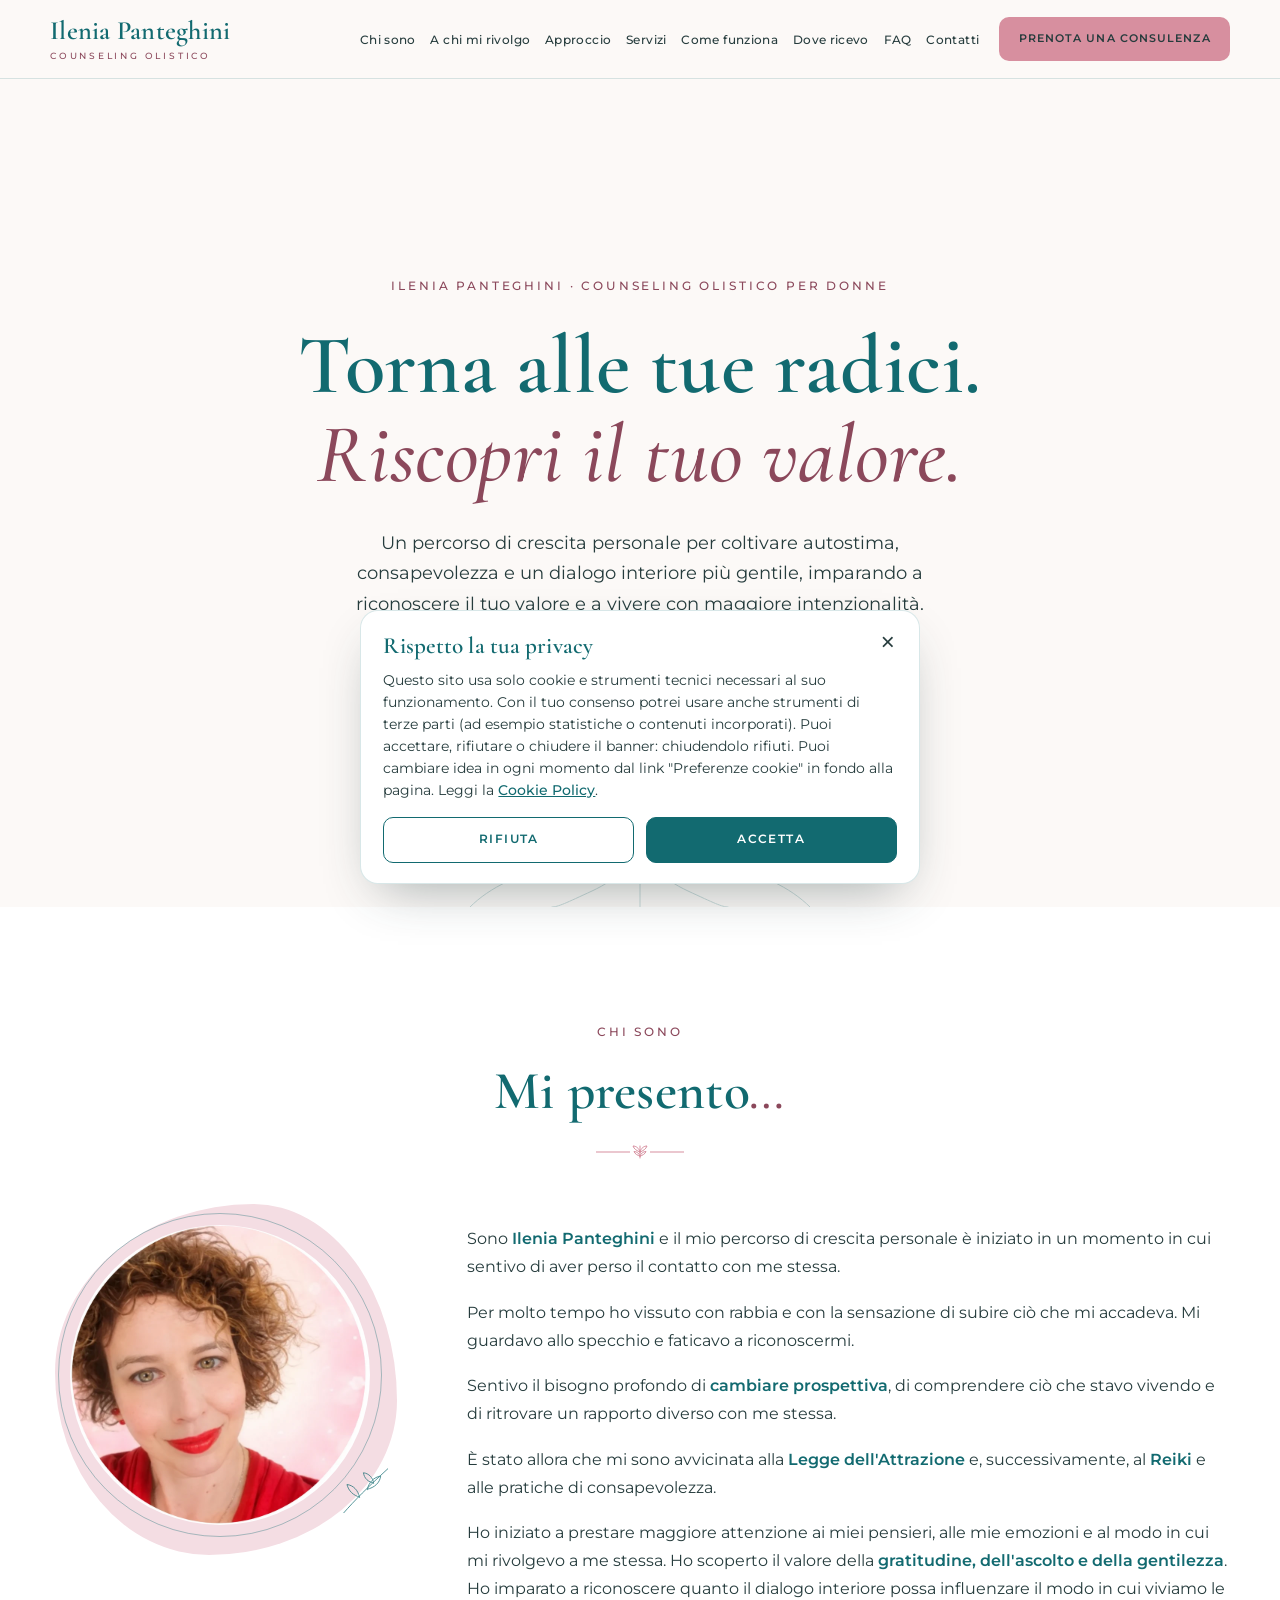
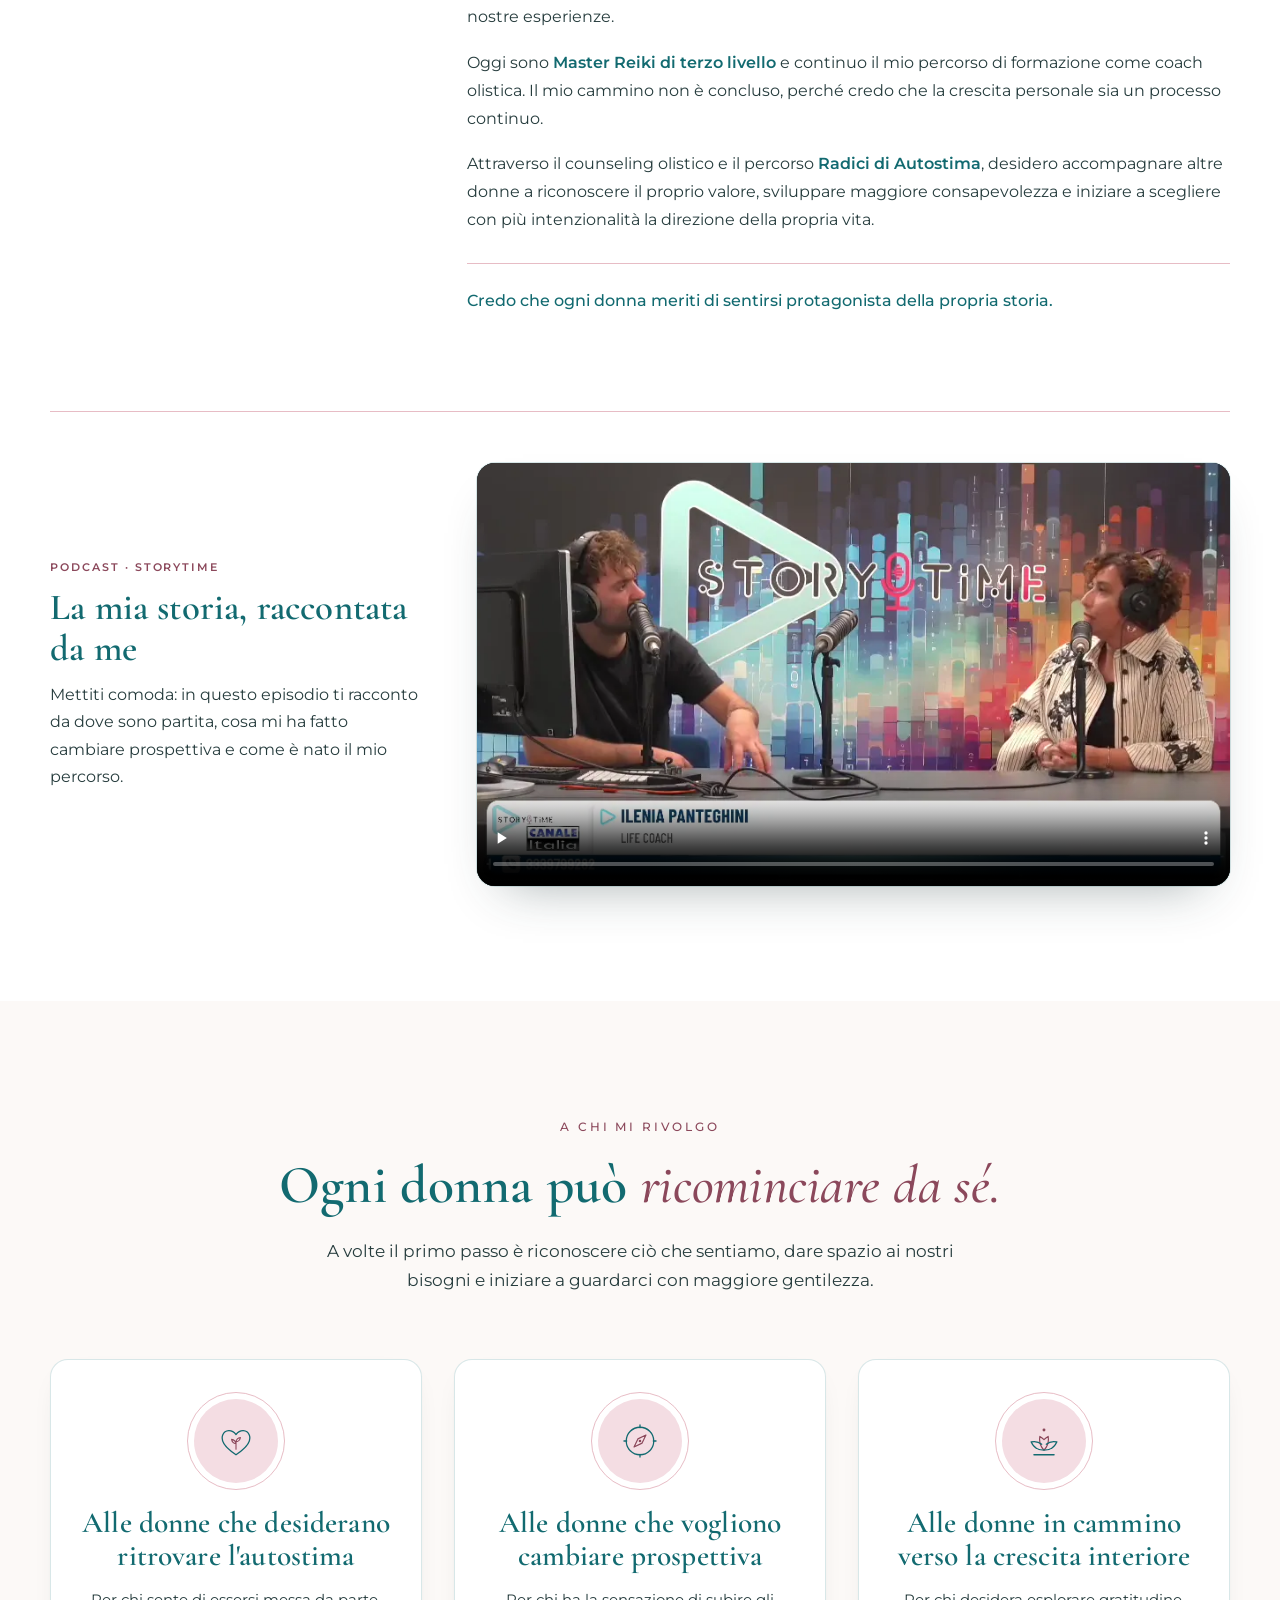
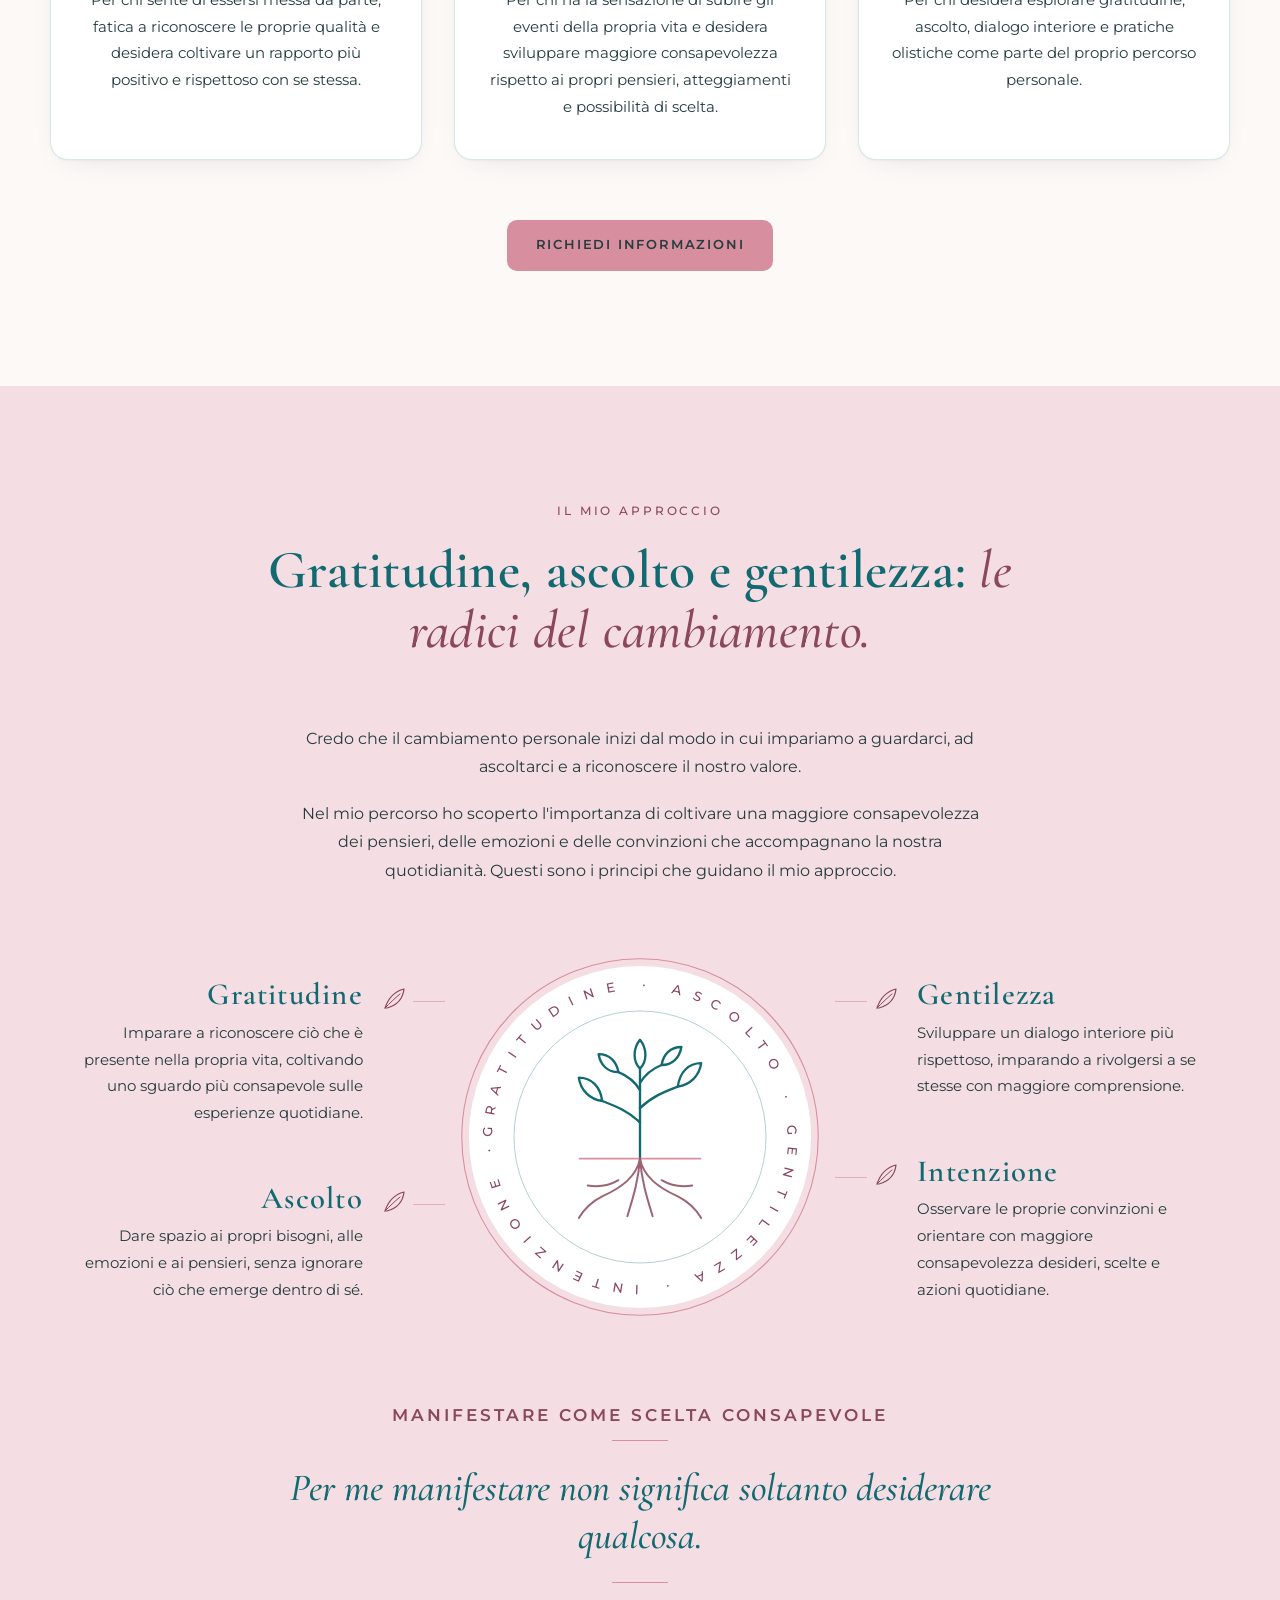
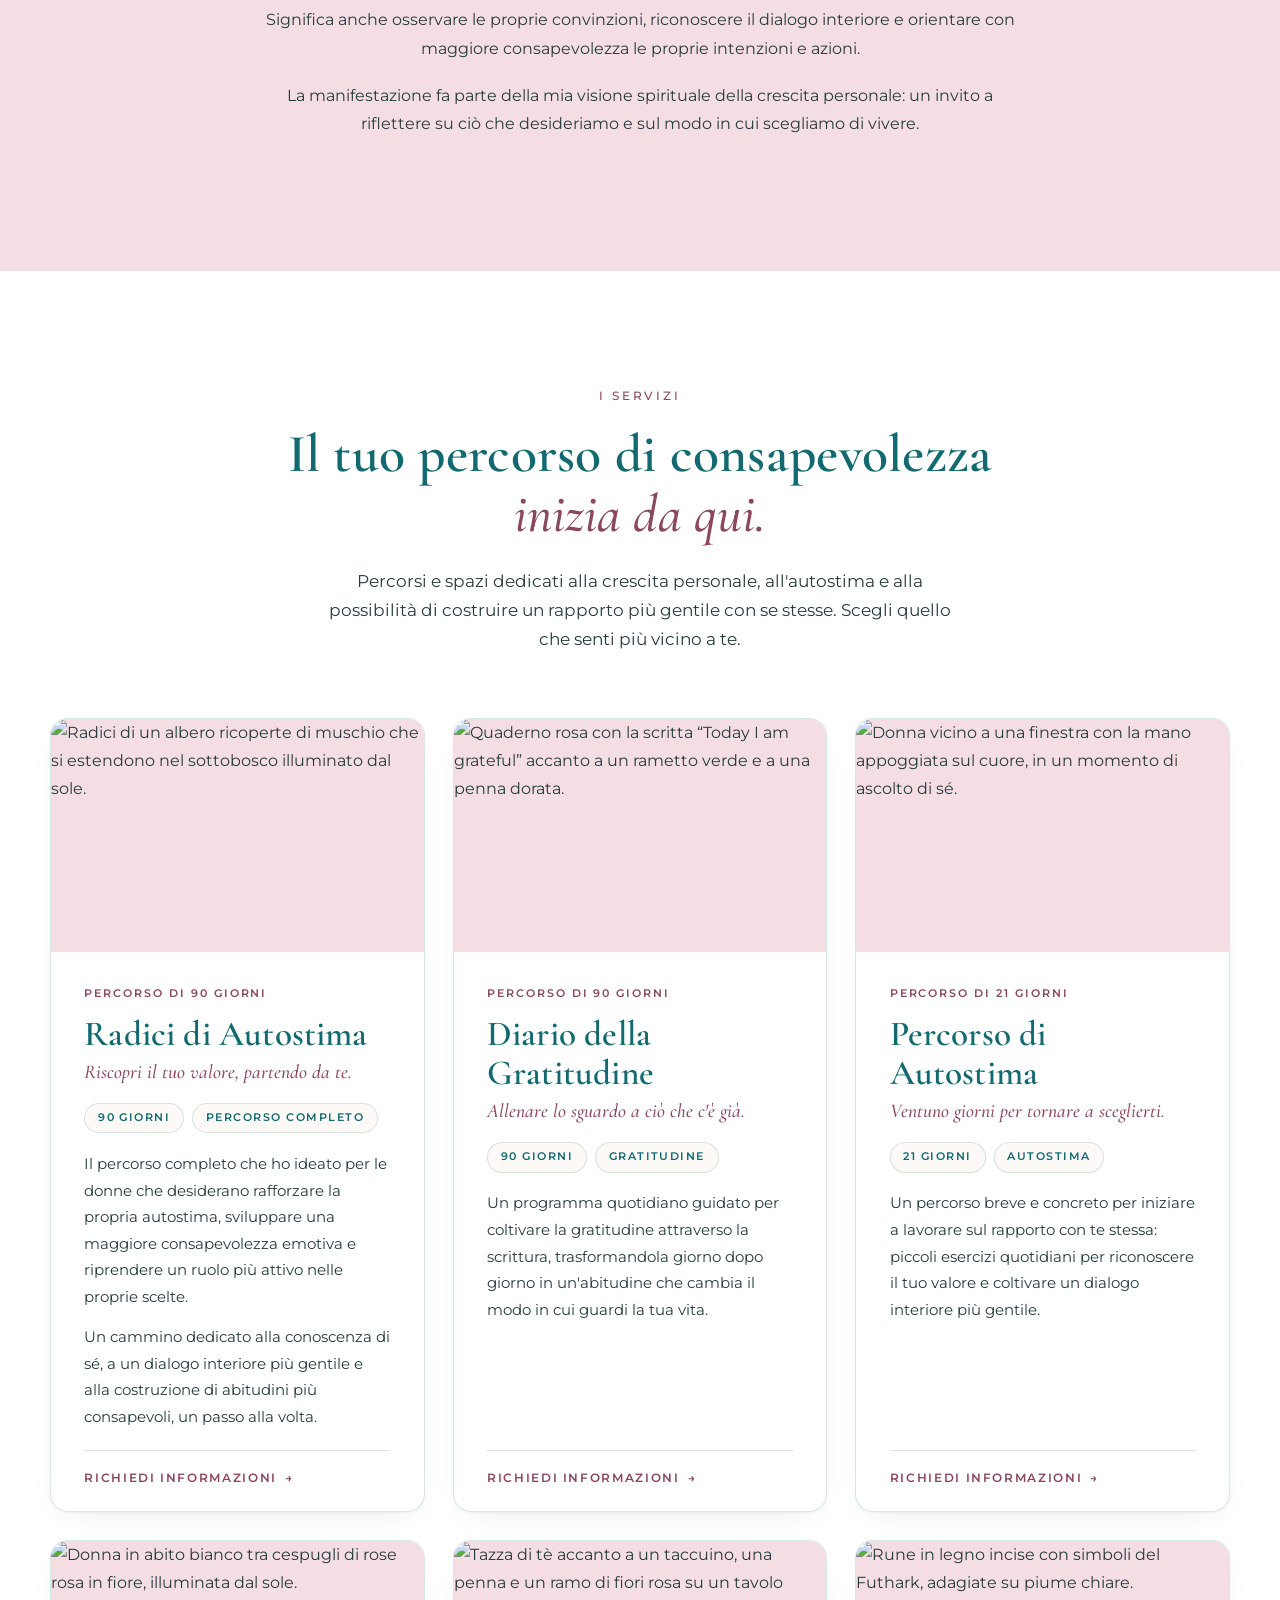
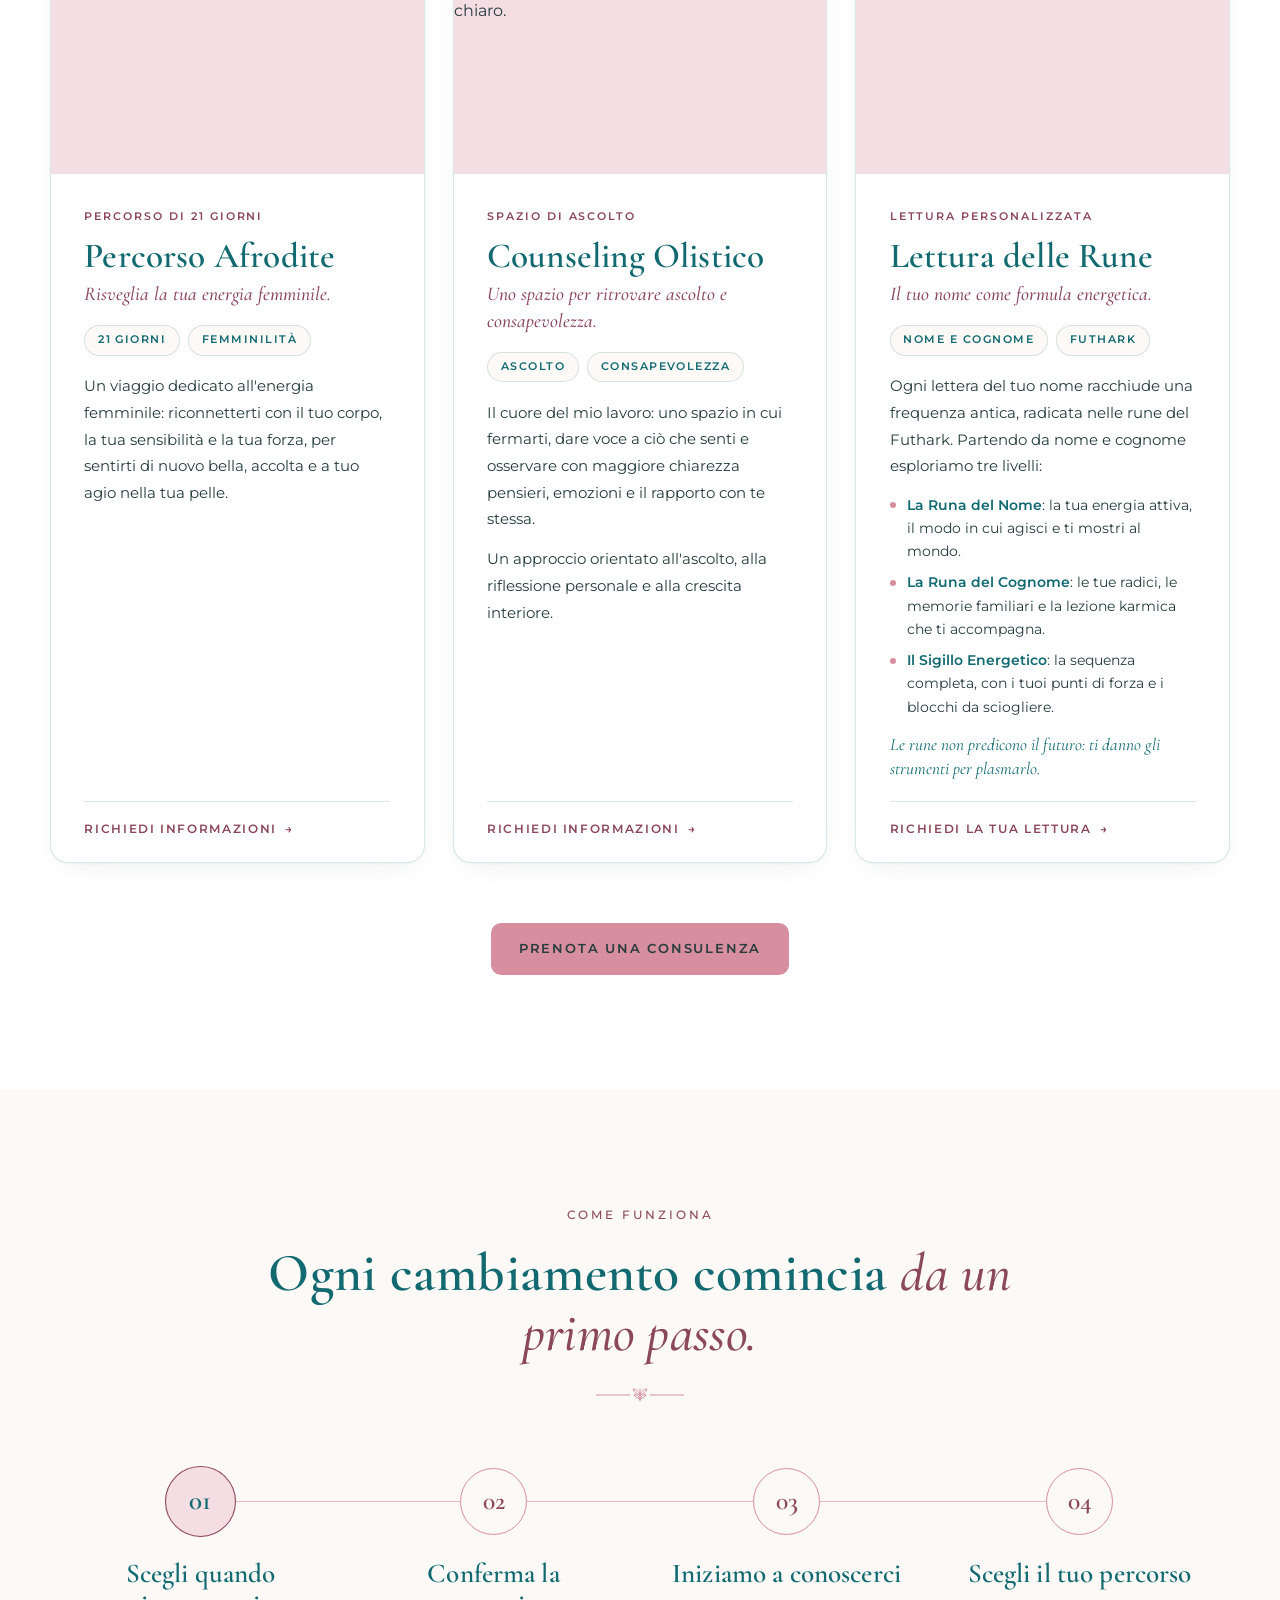
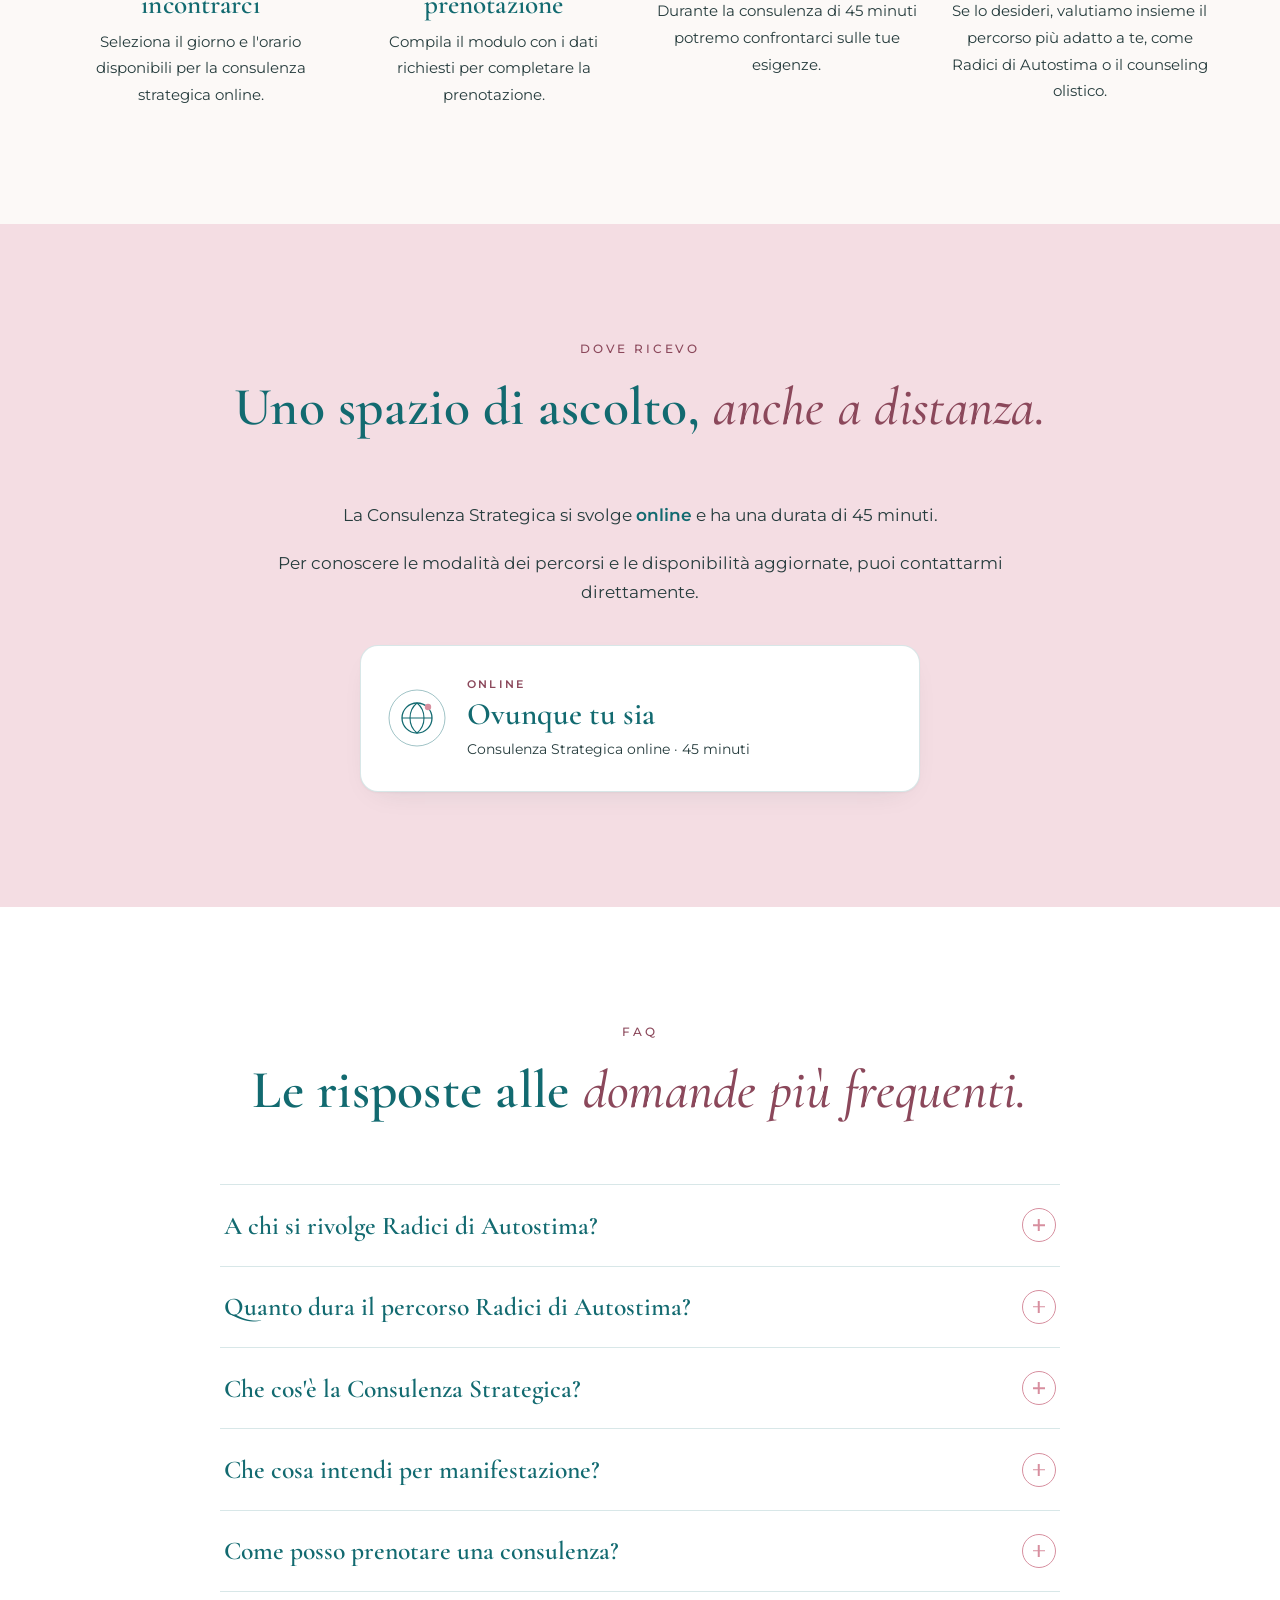
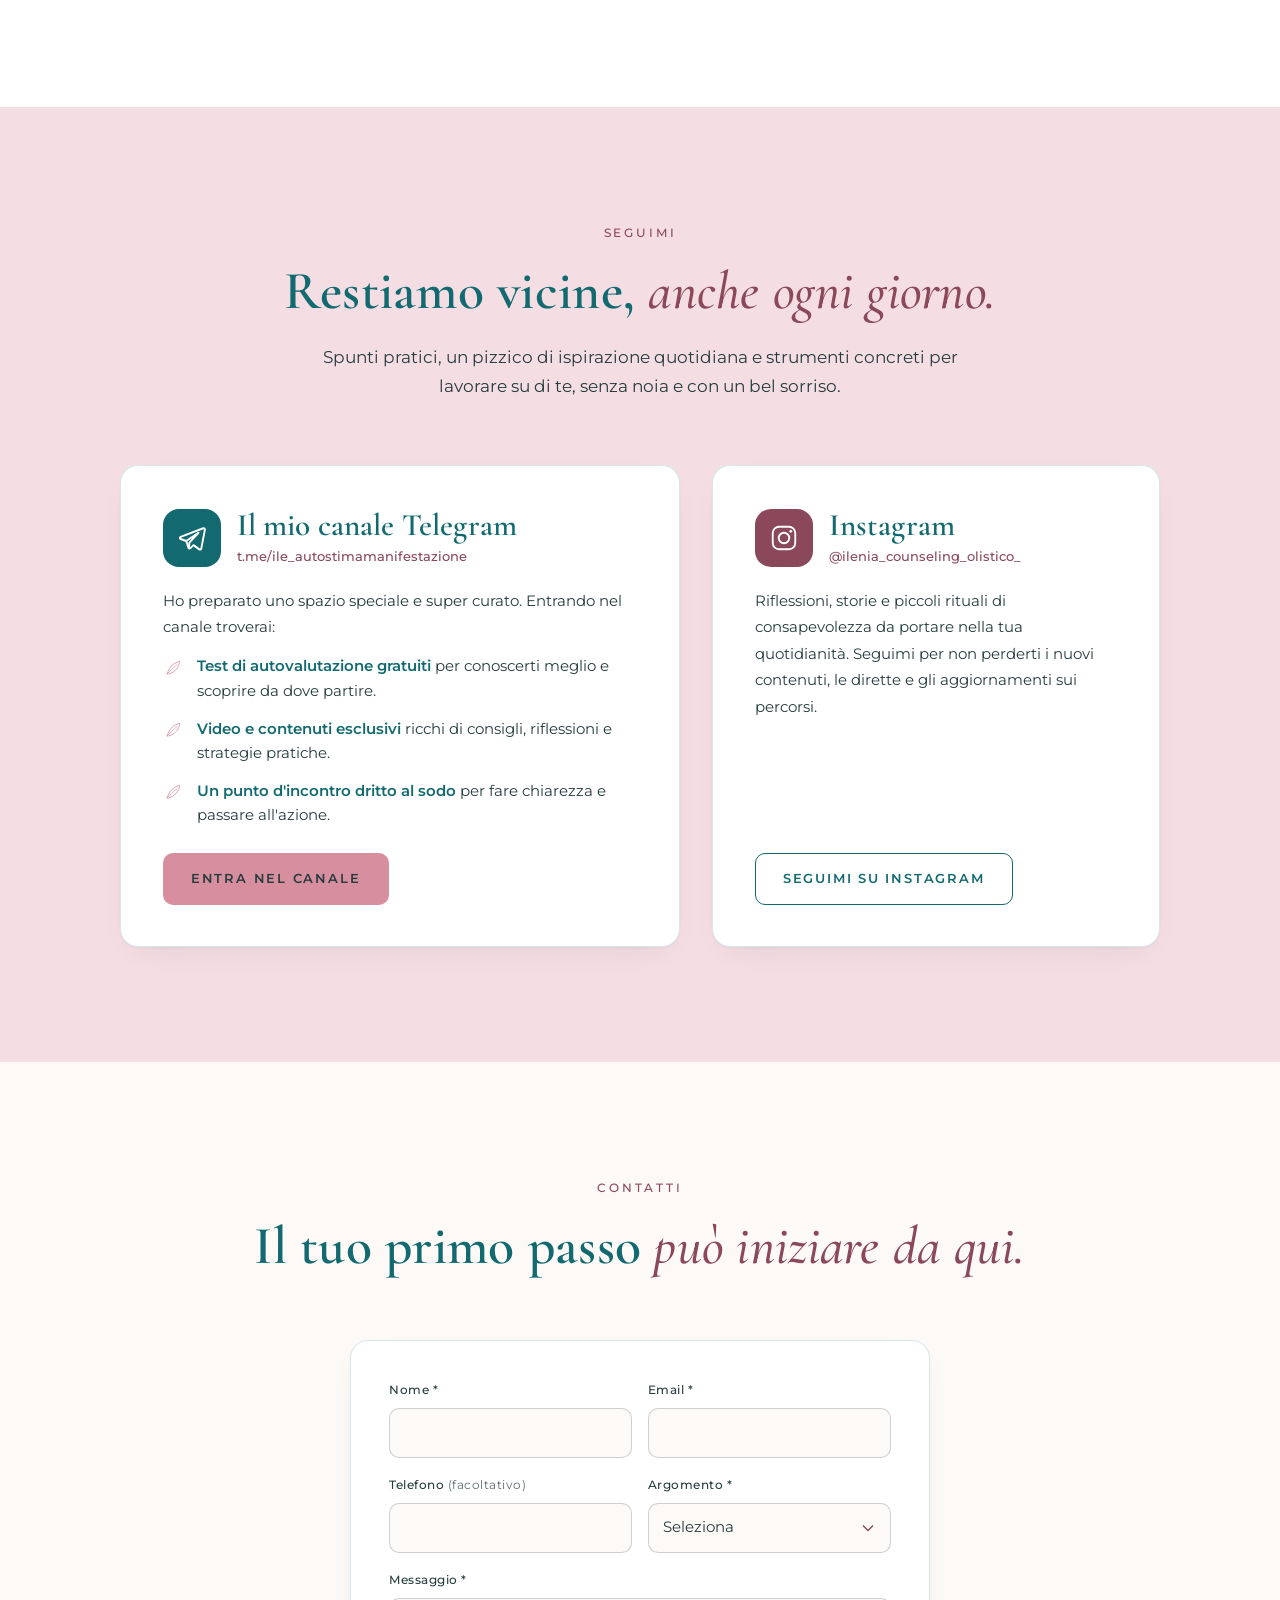
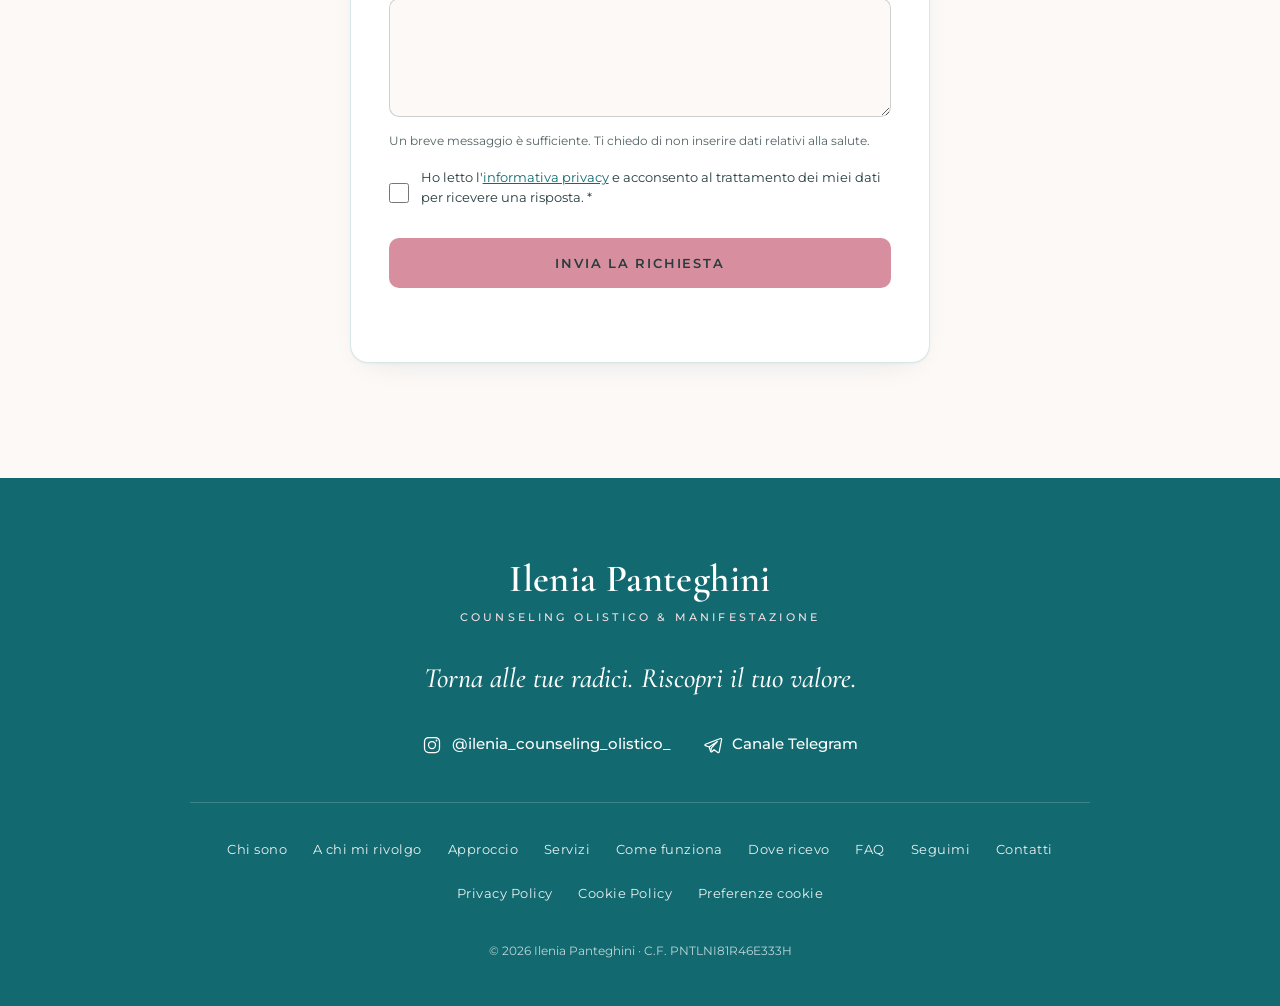
==== commit e809b04d: "Nuovi servizi, video Storytime, sezione Telegram e documenti legali - Servizi riuniti in un'unica gr" ====
--- a/index.html
+++ b/index.html
@@ -29,7 +29,7 @@
   "name": "Ilenia Panteghini",
   "description": "Counseling olistico per donne: autostima, consapevolezza e manifestazione. Master Reiki di terzo livello.",
   "image": "img/ilenia-panteghini.webp",
-  "sameAs": ["https://www.instagram.com/ilenia_counseling_olistico_/"]
+  "sameAs": ["https://www.instagram.com/ilenia_counseling_olistico_/", "https://t.me/ile_autostimamanifestazione"]
 }
 </script>
 
@@ -189,7 +189,7 @@
 /* ---------- Chi sono ---------- */
 .about{
   display:grid;gap:2rem;align-items:start;
-  grid-template-areas:"photo" "head" "text";
+  grid-template-areas:"photo" "head" "text" "story";
 }
 .about .sec-head{grid-area:head;margin-bottom:0}
 .about .portrait{grid-area:photo}
@@ -212,7 +212,24 @@
     grid-template-columns:340px 1fr;column-gap:clamp(3rem,6vw,5.5rem);row-gap:clamp(2.75rem,5vw,4rem);
     grid-template-areas:"head head" "photo text";
   }
-  .portrait{width:300px;position:sticky;top:calc(var(--header-h) + 3rem)}
+  .portrait{width:300px;margin-top:1rem}
+  .about{grid-template-areas:"head head" "photo text" "story story"}
+}
+.about .story{grid-area:story}
+
+/* Video storytime */
+.story{margin:clamp(1rem,3vw,2rem) 0 0;display:grid;gap:1.6rem;align-items:center}
+.story-head{text-align:center;max-width:560px;margin:0 auto}
+.story-head h3{font-size:clamp(1.7rem,3vw,2.3rem);margin-bottom:.7rem}
+.story-head p{margin:0;font-size:.98rem}
+.story-video{
+  position:relative;border-radius:var(--radius);overflow:hidden;background:var(--ink);
+  box-shadow:0 0 0 1px var(--line),0 24px 50px -28px rgba(38,60,61,.45);aspect-ratio:16/9;
+}
+.story-video video{display:block;width:100%;height:100%;object-fit:contain;background:#1d2b2c}
+@media (min-width:900px){
+  .story{grid-template-columns:minmax(260px,.8fr) 1.6fr;gap:clamp(2rem,4vw,3.5rem);padding-top:clamp(2.5rem,4vw,3.5rem);border-top:1px solid var(--line-rose)}
+  .story-head{text-align:left;margin:0}
 }
 
 /* ---------- Card ---------- */
@@ -239,9 +256,22 @@
 .t-icon::after{content:"";position:absolute;inset:-7px;border-radius:50%;border:1px solid var(--line-rose)}
 .t-icon svg{width:44px;height:44px;color:var(--teal)}
 
-/* Servizi: due card uguali */
-.services{display:grid;gap:clamp(1.25rem,2.5vw,2rem);max-width:1040px;margin:0 auto}
-@media (min-width:768px){.services{grid-template-columns:1fr 1fr}}
+/* Servizi: griglia unica di card uguali */
+.services{display:grid;gap:clamp(1.25rem,2.2vw,1.75rem);margin:0 auto}
+@media (min-width:700px){.services{grid-template-columns:1fr 1fr}}
+@media (min-width:1040px){.services{grid-template-columns:repeat(3,1fr)}}
+.svc .card-body{padding-bottom:1.2rem}
+.card-cta{
+  display:flex;align-items:center;gap:.5rem;margin:0 clamp(1.6rem,2.6vw,2.2rem);padding:1.1rem 0 1.4rem;
+  border-top:1px solid var(--line);text-decoration:none;color:var(--rosewood);
+  font-size:.74rem;font-weight:600;letter-spacing:.14em;text-transform:uppercase;min-height:44px;
+}
+.card-cta span{transition:transform .3s var(--ease)}
+.card-cta:hover span{transform:translateX(4px)}
+.mini-list{list-style:none;margin:0 0 .9em;padding:0;display:grid;gap:.55rem}
+.mini-list li{position:relative;padding-left:1.1rem;font-size:.9rem;line-height:1.6}
+.mini-list li::before{content:"";position:absolute;left:0;top:.62em;width:6px;height:6px;border-radius:50%;background:var(--rose)}
+.svc .note{font-family:var(--serif);font-style:italic;font-size:1.08rem;line-height:1.4;color:var(--teal)}
 .card-media{aspect-ratio:16/10;overflow:hidden;background:var(--blush)}
 .card-media img{width:100%;height:100%;object-fit:cover;transition:transform .8s var(--ease)}
 .card:hover .card-media img{transform:scale(1.03)}
@@ -250,6 +280,23 @@
 .svc .tagline{font-family:var(--serif);font-style:italic;font-weight:500;font-size:1.22rem;color:var(--rosewood);line-height:1.35;margin:0 0 1.1rem}
 .tags{display:flex;flex-wrap:wrap;gap:.5rem;margin:0 0 1.1rem;padding:0;list-style:none}
 .tags li{font-size:.66rem;font-weight:600;letter-spacing:.14em;text-transform:uppercase;color:var(--teal);border:1px solid var(--line);background:var(--ivory);border-radius:999px;padding:.32rem .8rem}
+
+/* ---------- Telegram + Instagram ---------- */
+.social{display:grid;gap:clamp(1.25rem,2.5vw,2rem);max-width:1040px;margin:0 auto}
+@media (min-width:820px){.social{grid-template-columns:1.25fr 1fr}}
+.social .card-body{display:flex;flex-direction:column;padding:clamp(1.8rem,3.4vw,2.6rem)}
+.social-top{display:flex;align-items:center;gap:1rem;margin-bottom:1.2rem}
+.social-icon{width:58px;height:58px;flex:none;border-radius:16px;display:grid;place-items:center;color:#fff}
+.social-icon svg{width:30px;height:30px}
+.tg .social-icon{background:var(--teal)}
+.ig .social-icon{background:var(--rosewood)}
+.social-top h3{font-size:clamp(1.55rem,2.6vw,1.95rem);margin:0}
+.social-top .handle{display:block;font-size:.82rem;color:var(--rosewood);font-weight:500;margin-top:.15rem;word-break:break-all}
+.perks{list-style:none;margin:0 0 1.6rem;padding:0;display:grid;gap:.85rem}
+.perks li{display:grid;grid-template-columns:22px 1fr;gap:.75rem;font-size:.95rem;line-height:1.6}
+.perks svg{width:20px;height:20px;color:var(--rose);margin-top:.2rem}
+.social .btn{margin-top:auto;align-self:flex-start}
+.social p{font-size:.95rem}
 
 /* ---------- Approccio: composizione radiale ---------- */
 .ap-intro{text-align:center;max-width:700px;margin:0 auto}
@@ -395,6 +442,7 @@
 .f-motto{font-family:var(--serif);font-style:italic;font-weight:500;font-size:clamp(1.35rem,2.6vw,1.75rem);color:#fff;margin:2rem auto 1.6rem;line-height:1.35}
 .f-ig{display:inline-flex;align-items:center;gap:.6rem;text-decoration:none;font-weight:500;font-size:.92rem;min-height:44px}
 .f-ig svg{width:20px;height:20px}
+.f-social{display:flex;flex-wrap:wrap;justify-content:center;gap:.4rem 2rem}
 .f-ig:hover span{text-decoration:underline;text-underline-offset:4px}
 .f-links{list-style:none;margin:2.2rem auto 0;padding:1.8rem 0 0;border-top:1px solid rgba(255,255,255,.18);display:flex;flex-wrap:wrap;justify-content:center;gap:.4rem 1.6rem;max-width:900px}
 .f-links a{text-decoration:none;font-size:.8rem;letter-spacing:.04em;display:inline-block;padding:.45rem 0;color:rgba(255,255,255,.9)}
@@ -436,6 +484,10 @@
       <rect x="3" y="3" width="18" height="18" rx="5" fill="none" stroke="currentColor" stroke-width="1.5"/>
       <circle cx="12" cy="12" r="4.2" fill="none" stroke="currentColor" stroke-width="1.5"/>
       <circle cx="17.4" cy="6.6" r="1.1" fill="currentColor"/>
+    </symbol>
+    <symbol id="tg" viewBox="0 0 24 24">
+      <path d="M21 4.2 2.9 11.1c-.8.3-.8 1.4 0 1.7l4.5 1.6 1.7 5.3c.2.7 1.1.9 1.6.4l2.5-2.4 4.6 3.4c.6.4 1.4.1 1.6-.6L22.3 5.4c.2-.8-.6-1.5-1.3-1.2z" fill="none" stroke="currentColor" stroke-width="1.5" stroke-linejoin="round"/>
+      <path d="m7.4 14.4 9.8-6.6-7.3 7.9-.4 4" fill="none" stroke="currentColor" stroke-width="1.5" stroke-linejoin="round"/>
     </symbol>
   </defs>
 </svg>
@@ -530,6 +582,19 @@
       <p>Attraverso il counseling olistico e il percorso <strong>Radici di Autostima</strong>, desidero accompagnare altre donne a riconoscere il proprio valore, sviluppare maggiore consapevolezza e iniziare a scegliere con più intenzionalità la direzione della propria vita.</p>
       <p class="closing">Credo che ogni donna meriti di sentirsi protagonista della propria storia.</p>
     </div>
+    <figure class="story reveal">
+      <figcaption class="story-head">
+        <span class="card-label">Podcast · Storytime</span>
+        <h3>La mia storia, raccontata da me</h3>
+        <p>Mettiti comoda: in questo episodio ti racconto da dove sono partita, cosa mi ha fatto cambiare prospettiva e come è nato il mio percorso.</p>
+      </figcaption>
+      <div class="story-video">
+        <video controls playsinline preload="none" width="854" height="480" poster="img/storytime-poster.webp">
+          <source src="video/ilenia-storytime.mp4" type="video/mp4">
+          Il tuo browser non riesce a riprodurre il video.
+        </video>
+      </div>
+    </figure>
   </div>
 </section>
 
@@ -650,7 +715,7 @@
     <div class="sec-head reveal">
       <span class="eyebrow">I servizi</span>
       <h2 id="servizi-title">Il tuo percorso di consapevolezza <em>inizia da qui.</em></h2>
-      <p class="lead">Spazi e percorsi dedicati alla crescita personale, all'autostima e alla possibilità di costruire un rapporto più gentile con se stesse.</p>
+      <p class="lead">Percorsi e spazi dedicati alla crescita personale, all'autostima e alla possibilità di costruire un rapporto più gentile con se stesse. Scegli quello che senti più vicino a te.</p>
     </div>
     <div class="services">
       <article class="card svc reveal" id="radici-di-autostima">
@@ -662,13 +727,59 @@
           <span class="card-label">Percorso di 90 giorni</span>
           <h3>Radici di Autostima</h3>
           <p class="tagline">Riscopri il tuo valore, partendo da te.</p>
-          <ul class="tags" aria-label="Dettagli del percorso"><li>90 giorni</li><li>Per donne</li></ul>
-          <p>È il percorso che ho ideato per le donne che desiderano rafforzare la propria autostima, sviluppare una maggiore consapevolezza emotiva e riprendere un ruolo più attivo nelle proprie scelte.</p>
+          <ul class="tags" aria-label="Dettagli del percorso"><li>90 giorni</li><li>Percorso completo</li></ul>
+          <p>Il percorso completo che ho ideato per le donne che desiderano rafforzare la propria autostima, sviluppare una maggiore consapevolezza emotiva e riprendere un ruolo più attivo nelle proprie scelte.</p>
           <p>Un cammino dedicato alla conoscenza di sé, a un dialogo interiore più gentile e alla costruzione di abitudini più consapevoli, un passo alla volta.</p>
         </div>
+        <a class="card-cta" href="#contatti" data-topic="Radici di Autostima">Richiedi informazioni <span aria-hidden="true">→</span></a>
       </article>
-      <!-- NOTA: prima della pubblicazione confermare che il counseling olistico sia offerto come servizio autonomo, con modalità e qualifiche pertinenti. -->
-      <article class="card svc reveal">
+
+      <article class="card svc reveal" id="diario-della-gratitudine">
+        <div class="card-media">
+          <img src="https://images.unsplash.com/photo-1528938102132-4a9276b8e320?auto=format&fit=crop&w=960&h=600&q=72"
+               width="960" height="600" loading="lazy" decoding="async" alt="Quaderno rosa con la scritta “Today I am grateful” accanto a un rametto verde e a una penna dorata.">
+        </div>
+        <div class="card-body">
+          <span class="card-label">Percorso di 90 giorni</span>
+          <h3>Diario della Gratitudine</h3>
+          <p class="tagline">Allenare lo sguardo a ciò che c'è già.</p>
+          <ul class="tags" aria-label="Dettagli del percorso"><li>90 giorni</li><li>Gratitudine</li></ul>
+          <p>Un programma quotidiano guidato per coltivare la gratitudine attraverso la scrittura, trasformandola giorno dopo giorno in un'abitudine che cambia il modo in cui guardi la tua vita.</p>
+        </div>
+        <a class="card-cta" href="#contatti" data-topic="Diario della Gratitudine">Richiedi informazioni <span aria-hidden="true">→</span></a>
+      </article>
+
+      <article class="card svc reveal" id="percorso-autostima">
+        <div class="card-media">
+          <img src="https://images.unsplash.com/photo-1646158021158-a62028251ae8?auto=format&fit=crop&w=960&h=600&q=72"
+               width="960" height="600" loading="lazy" decoding="async" alt="Donna vicino a una finestra con la mano appoggiata sul cuore, in un momento di ascolto di sé.">
+        </div>
+        <div class="card-body">
+          <span class="card-label">Percorso di 21 giorni</span>
+          <h3>Percorso di Autostima</h3>
+          <p class="tagline">Ventuno giorni per tornare a sceglierti.</p>
+          <ul class="tags" aria-label="Dettagli del percorso"><li>21 giorni</li><li>Autostima</li></ul>
+          <p>Un percorso breve e concreto per iniziare a lavorare sul rapporto con te stessa: piccoli esercizi quotidiani per riconoscere il tuo valore e coltivare un dialogo interiore più gentile.</p>
+        </div>
+        <a class="card-cta" href="#contatti" data-topic="Percorso di Autostima (21 giorni)">Richiedi informazioni <span aria-hidden="true">→</span></a>
+      </article>
+
+      <article class="card svc reveal" id="percorso-afrodite">
+        <div class="card-media">
+          <img src="https://images.unsplash.com/photo-1779175731719-03aa59ce636b?auto=format&fit=crop&w=960&h=600&q=72"
+               width="960" height="600" loading="lazy" decoding="async" alt="Donna in abito bianco tra cespugli di rose rosa in fiore, illuminata dal sole.">
+        </div>
+        <div class="card-body">
+          <span class="card-label">Percorso di 21 giorni</span>
+          <h3>Percorso Afrodite</h3>
+          <p class="tagline">Risveglia la tua energia femminile.</p>
+          <ul class="tags" aria-label="Dettagli del percorso"><li>21 giorni</li><li>Femminilità</li></ul>
+          <p>Un viaggio dedicato all'energia femminile: riconnetterti con il tuo corpo, la tua sensibilità e la tua forza, per sentirti di nuovo bella, accolta e a tuo agio nella tua pelle.</p>
+        </div>
+        <a class="card-cta" href="#contatti" data-topic="Percorso Afrodite">Richiedi informazioni <span aria-hidden="true">→</span></a>
+      </article>
+
+      <article class="card svc reveal" id="counseling-olistico">
         <div class="card-media">
           <img src="https://images.unsplash.com/photo-1550327149-f5aef60d38f9?auto=format&fit=crop&w=960&h=600&q=72"
                width="960" height="600" loading="lazy" decoding="async" alt="Tazza di tè accanto a un taccuino, una penna e un ramo di fiori rosa su un tavolo chiaro.">
@@ -678,11 +789,34 @@
           <h3>Counseling Olistico</h3>
           <p class="tagline">Uno spazio per ritrovare ascolto e consapevolezza.</p>
           <ul class="tags" aria-label="Temi del counseling"><li>Ascolto</li><li>Consapevolezza</li></ul>
-          <p>Il counseling olistico è il cuore del mio lavoro: uno spazio in cui fermarti, dare voce a ciò che senti e osservare con maggiore chiarezza pensieri, emozioni e il rapporto con te stessa.</p>
-          <p>Un approccio orientato all'ascolto, alla riflessione personale e alla crescita interiore, ispirato a gratitudine, ascolto e gentilezza.</p>
-        </div>
+          <p>Il cuore del mio lavoro: uno spazio in cui fermarti, dare voce a ciò che senti e osservare con maggiore chiarezza pensieri, emozioni e il rapporto con te stessa.</p>
+          <p>Un approccio orientato all'ascolto, alla riflessione personale e alla crescita interiore.</p>
+        </div>
+        <a class="card-cta" href="#contatti" data-topic="Counseling olistico">Richiedi informazioni <span aria-hidden="true">→</span></a>
       </article>
-    </div>
+
+      <article class="card svc reveal" id="lettura-runica">
+        <div class="card-media">
+          <img src="https://images.unsplash.com/photo-1641745429295-6da17bfe17c4?auto=format&fit=crop&w=960&h=600&q=72"
+               width="960" height="600" loading="lazy" decoding="async" alt="Rune in legno incise con simboli del Futhark, adagiate su piume chiare.">
+        </div>
+        <div class="card-body">
+          <span class="card-label">Lettura personalizzata</span>
+          <h3>Lettura delle Rune</h3>
+          <p class="tagline">Il tuo nome come formula energetica.</p>
+          <ul class="tags" aria-label="Dettagli della lettura"><li>Nome e cognome</li><li>Futhark</li></ul>
+          <p>Ogni lettera del tuo nome racchiude una frequenza antica, radicata nelle rune del Futhark. Partendo da nome e cognome esploriamo tre livelli:</p>
+          <ul class="mini-list">
+            <li><strong>La Runa del Nome</strong>: la tua energia attiva, il modo in cui agisci e ti mostri al mondo.</li>
+            <li><strong>La Runa del Cognome</strong>: le tue radici, le memorie familiari e la lezione karmica che ti accompagna.</li>
+            <li><strong>Il Sigillo Energetico</strong>: la sequenza completa, con i tuoi punti di forza e i blocchi da sciogliere.</li>
+          </ul>
+          <p class="note">Le rune non predicono il futuro: ti danno gli strumenti per plasmarlo.</p>
+        </div>
+        <a class="card-cta" href="#contatti" data-topic="Lettura delle Rune">Richiedi la tua lettura <span aria-hidden="true">→</span></a>
+      </article>
+    </div>
+
     <div class="cta-end reveal">
       <!-- Quando sarà disponibile il link ufficiale del calendario, sostituire href="#contatti" -->
       <a class="btn btn-primary" href="#contatti">Prenota una consulenza</a>
@@ -783,6 +917,44 @@
   </div>
 </section>
 
+<!-- 9b. SEGUIMI — Telegram + Instagram — sfondo 3 -->
+<section class="section bg-3" id="seguimi" aria-labelledby="seguimi-title">
+  <div class="wrap">
+    <div class="sec-head reveal">
+      <span class="eyebrow">Seguimi</span>
+      <h2 id="seguimi-title">Restiamo vicine, <em>anche ogni giorno.</em></h2>
+      <p class="lead">Spunti pratici, un pizzico di ispirazione quotidiana e strumenti concreti per lavorare su di te, senza noia e con un bel sorriso.</p>
+    </div>
+    <div class="social">
+      <article class="card tg reveal">
+        <div class="card-body">
+          <div class="social-top">
+            <span class="social-icon" aria-hidden="true"><svg><use href="#tg"/></svg></span>
+            <div><h3>Il mio canale Telegram</h3><span class="handle">t.me/ile_autostimamanifestazione</span></div>
+          </div>
+          <p>Ho preparato uno spazio speciale e super curato. Entrando nel canale troverai:</p>
+          <ul class="perks">
+            <li><svg aria-hidden="true"><use href="#leaf"/></svg><span><strong>Test di autovalutazione gratuiti</strong> per conoscerti meglio e scoprire da dove partire.</span></li>
+            <li><svg aria-hidden="true"><use href="#leaf"/></svg><span><strong>Video e contenuti esclusivi</strong> ricchi di consigli, riflessioni e strategie pratiche.</span></li>
+            <li><svg aria-hidden="true"><use href="#leaf"/></svg><span><strong>Un punto d'incontro dritto al sodo</strong> per fare chiarezza e passare all'azione.</span></li>
+          </ul>
+          <a class="btn btn-primary" href="https://t.me/ile_autostimamanifestazione" target="_blank" rel="noopener">Entra nel canale<span class="sr-only"> Telegram (si apre in una nuova scheda)</span></a>
+        </div>
+      </article>
+      <article class="card ig reveal">
+        <div class="card-body">
+          <div class="social-top">
+            <span class="social-icon" aria-hidden="true"><svg><use href="#ig"/></svg></span>
+            <div><h3>Instagram</h3><span class="handle">@ilenia_counseling_olistico_</span></div>
+          </div>
+          <p>Riflessioni, storie e piccoli rituali di consapevolezza da portare nella tua quotidianità. Seguimi per non perderti i nuovi contenuti, le dirette e gli aggiornamenti sui percorsi.</p>
+          <a class="btn btn-secondary" href="https://www.instagram.com/ilenia_counseling_olistico_/" target="_blank" rel="noopener">Seguimi su Instagram<span class="sr-only"> (si apre in una nuova scheda)</span></a>
+        </div>
+      </article>
+    </div>
+  </div>
+</section>
+
 <!-- 10. CONTATTI — sfondo 2 -->
 <section class="section bg-2" id="contatti" aria-labelledby="contatti-title">
   <div class="wrap">
@@ -813,6 +985,10 @@
           <select id="f-arg" name="argomento" required>
             <option value="" selected disabled>Seleziona</option>
             <option>Radici di Autostima</option>
+            <option>Diario della Gratitudine</option>
+            <option>Percorso di Autostima (21 giorni)</option>
+            <option>Percorso Afrodite</option>
+            <option>Lettura delle Rune</option>
             <option>Consulenza Strategica</option>
             <option>Counseling olistico</option>
             <option>Informazioni generali</option>
@@ -849,9 +1025,14 @@
       <span class="brand-sub">COUNSELING OLISTICO &amp; MANIFESTAZIONE</span>
     </div>
     <p class="f-motto">Torna alle tue radici. Riscopri il tuo valore.</p>
-    <a class="f-ig" href="https://www.instagram.com/ilenia_counseling_olistico_/" target="_blank" rel="noopener">
-      <svg aria-hidden="true"><use href="#ig"/></svg><span>@ilenia_counseling_olistico_</span><span class="sr-only">(si apre in una nuova scheda)</span>
-    </a>
+    <div class="f-social">
+      <a class="f-ig" href="https://www.instagram.com/ilenia_counseling_olistico_/" target="_blank" rel="noopener">
+        <svg aria-hidden="true"><use href="#ig"/></svg><span>@ilenia_counseling_olistico_</span><span class="sr-only">(si apre in una nuova scheda)</span>
+      </a>
+      <a class="f-ig" href="https://t.me/ile_autostimamanifestazione" target="_blank" rel="noopener">
+        <svg aria-hidden="true"><use href="#tg"/></svg><span>Canale Telegram</span><span class="sr-only">(si apre in una nuova scheda)</span>
+      </a>
+    </div>
     <ul class="f-links">
       <li><a href="#chi-sono">Chi sono</a></li>
       <li><a href="#a-chi-mi-rivolgo">A chi mi rivolgo</a></li>
@@ -860,13 +1041,13 @@
       <li><a href="#come-funziona">Come funziona</a></li>
       <li><a href="#dove-ricevo">Dove ricevo</a></li>
       <li><a href="#faq">FAQ</a></li>
+      <li><a href="#seguimi">Seguimi</a></li>
       <li><a href="#contatti">Contatti</a></li>
-      <!-- Collegare ai documenti legali definitivi prima della pubblicazione -->
       <li><a href="privacy-policy.html">Privacy Policy</a></li>
       <li><a href="cookie-policy.html">Cookie Policy</a></li>
+      <li><a href="#" data-cookie-prefs>Preferenze cookie</a></li>
     </ul>
-    <!-- DATI PROFESSIONALI: inserire solo dopo verifica (dati fiscali, eventuale Partita IVA, informazioni legali obbligatorie, recapiti). -->
-    <p class="f-legal">© <span id="year">2026</span> Ilenia Panteghini · Counseling olistico &amp; manifestazione</p>
+    <p class="f-legal">© <span id="year">2026</span> Ilenia Panteghini · C.F. PNTLNI81R46E333H</p>
   </div>
 </footer>
 
@@ -981,8 +1162,16 @@
     });
   }
 
+  /* Bottoni che preselezionano l'argomento del modulo */
+  [].forEach.call(d.querySelectorAll('[data-topic]'),function(a){
+    a.addEventListener('click',function(){
+      var sel=d.getElementById('f-arg'); if(sel) sel.value=a.getAttribute('data-topic');
+    });
+  });
+
   var y=d.getElementById('year'); if(y) y.textContent=new Date().getFullYear();
 })();
 </script>
+<script src="cookie-banner.js" defer></script>
 </body>
 </html>
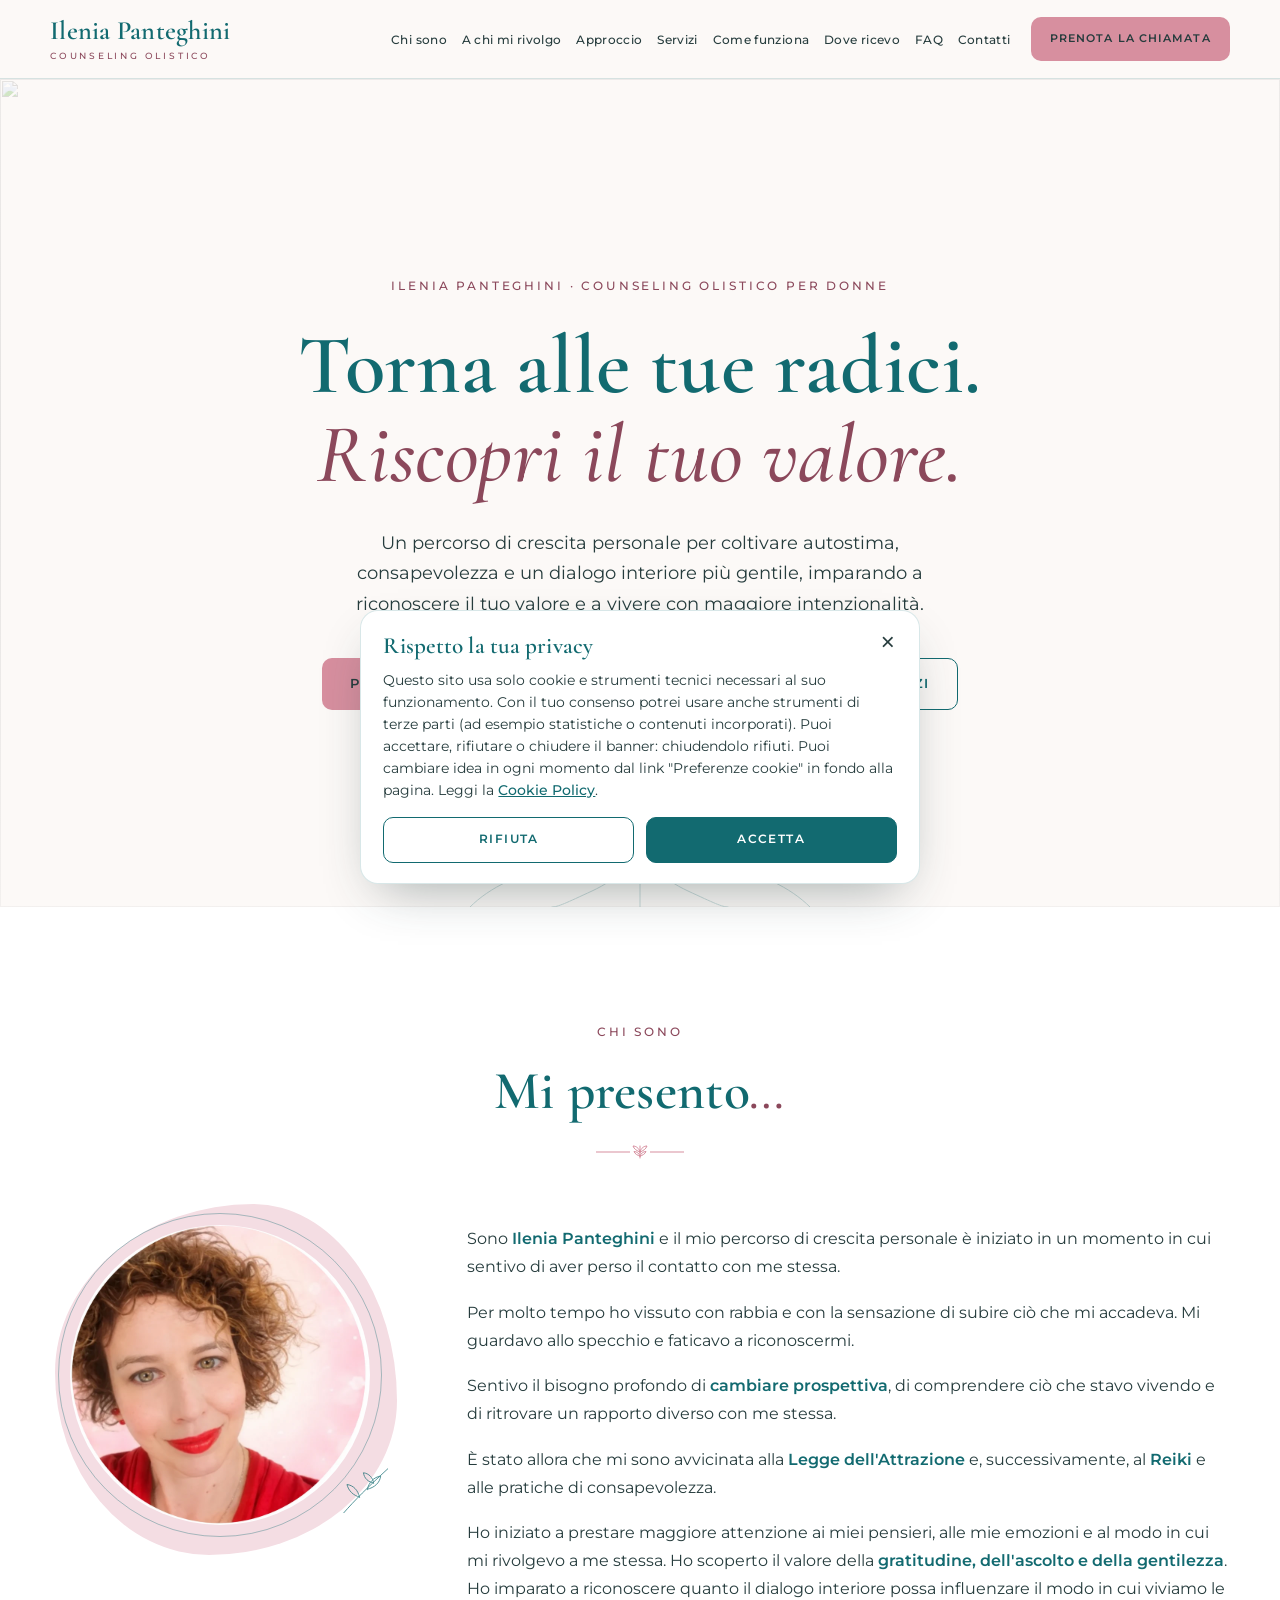
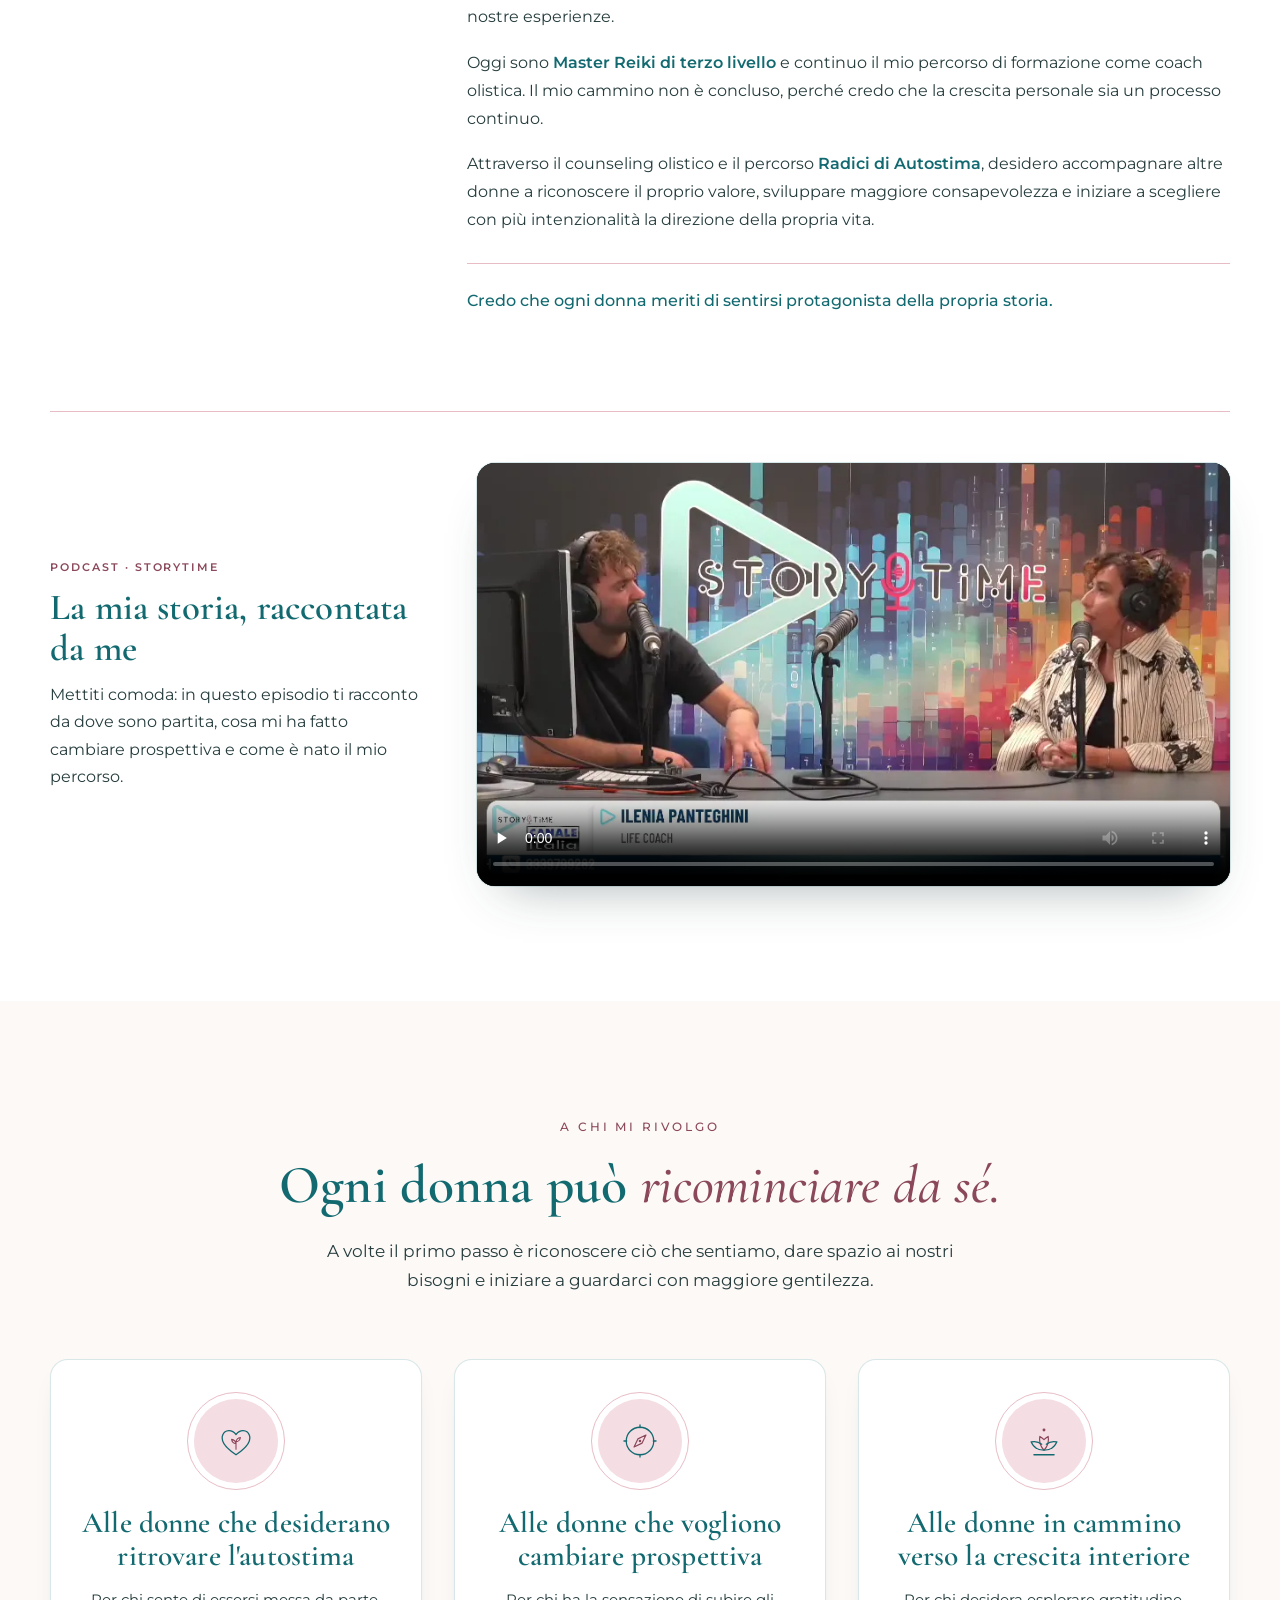
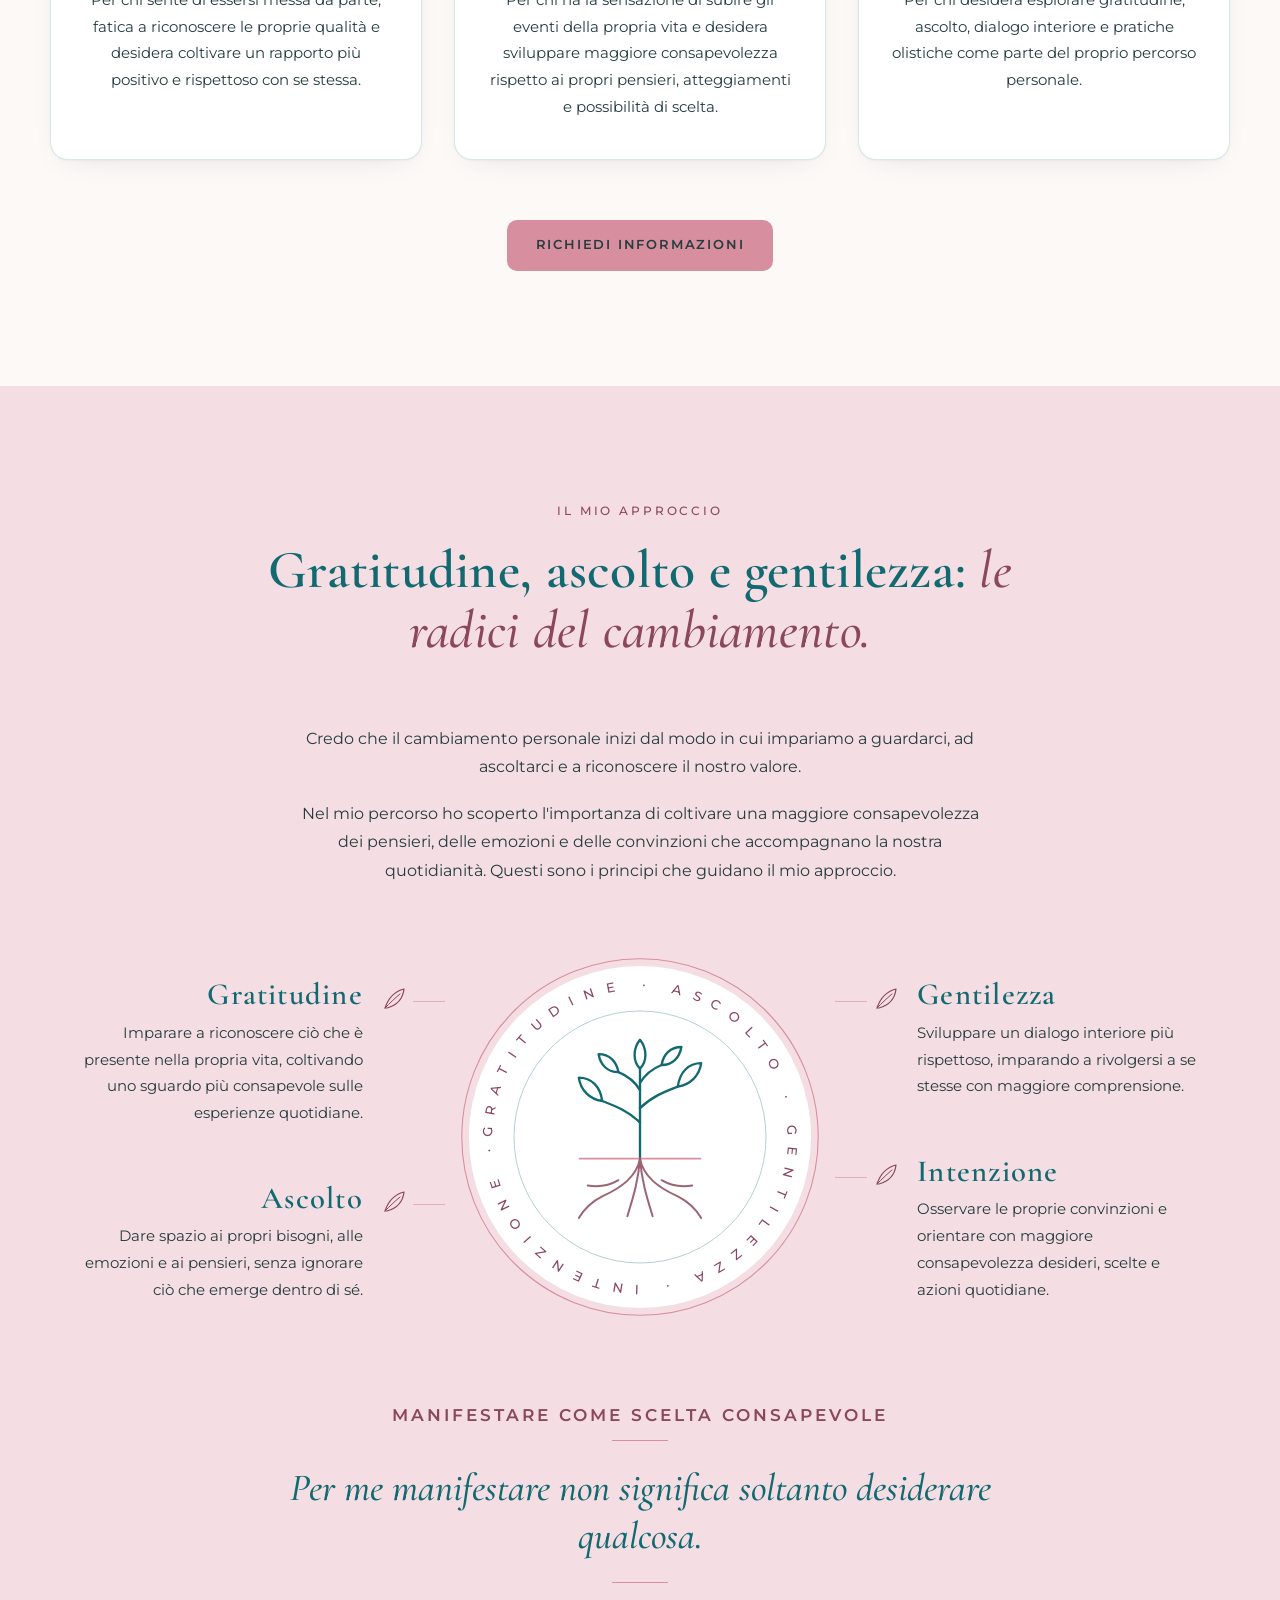
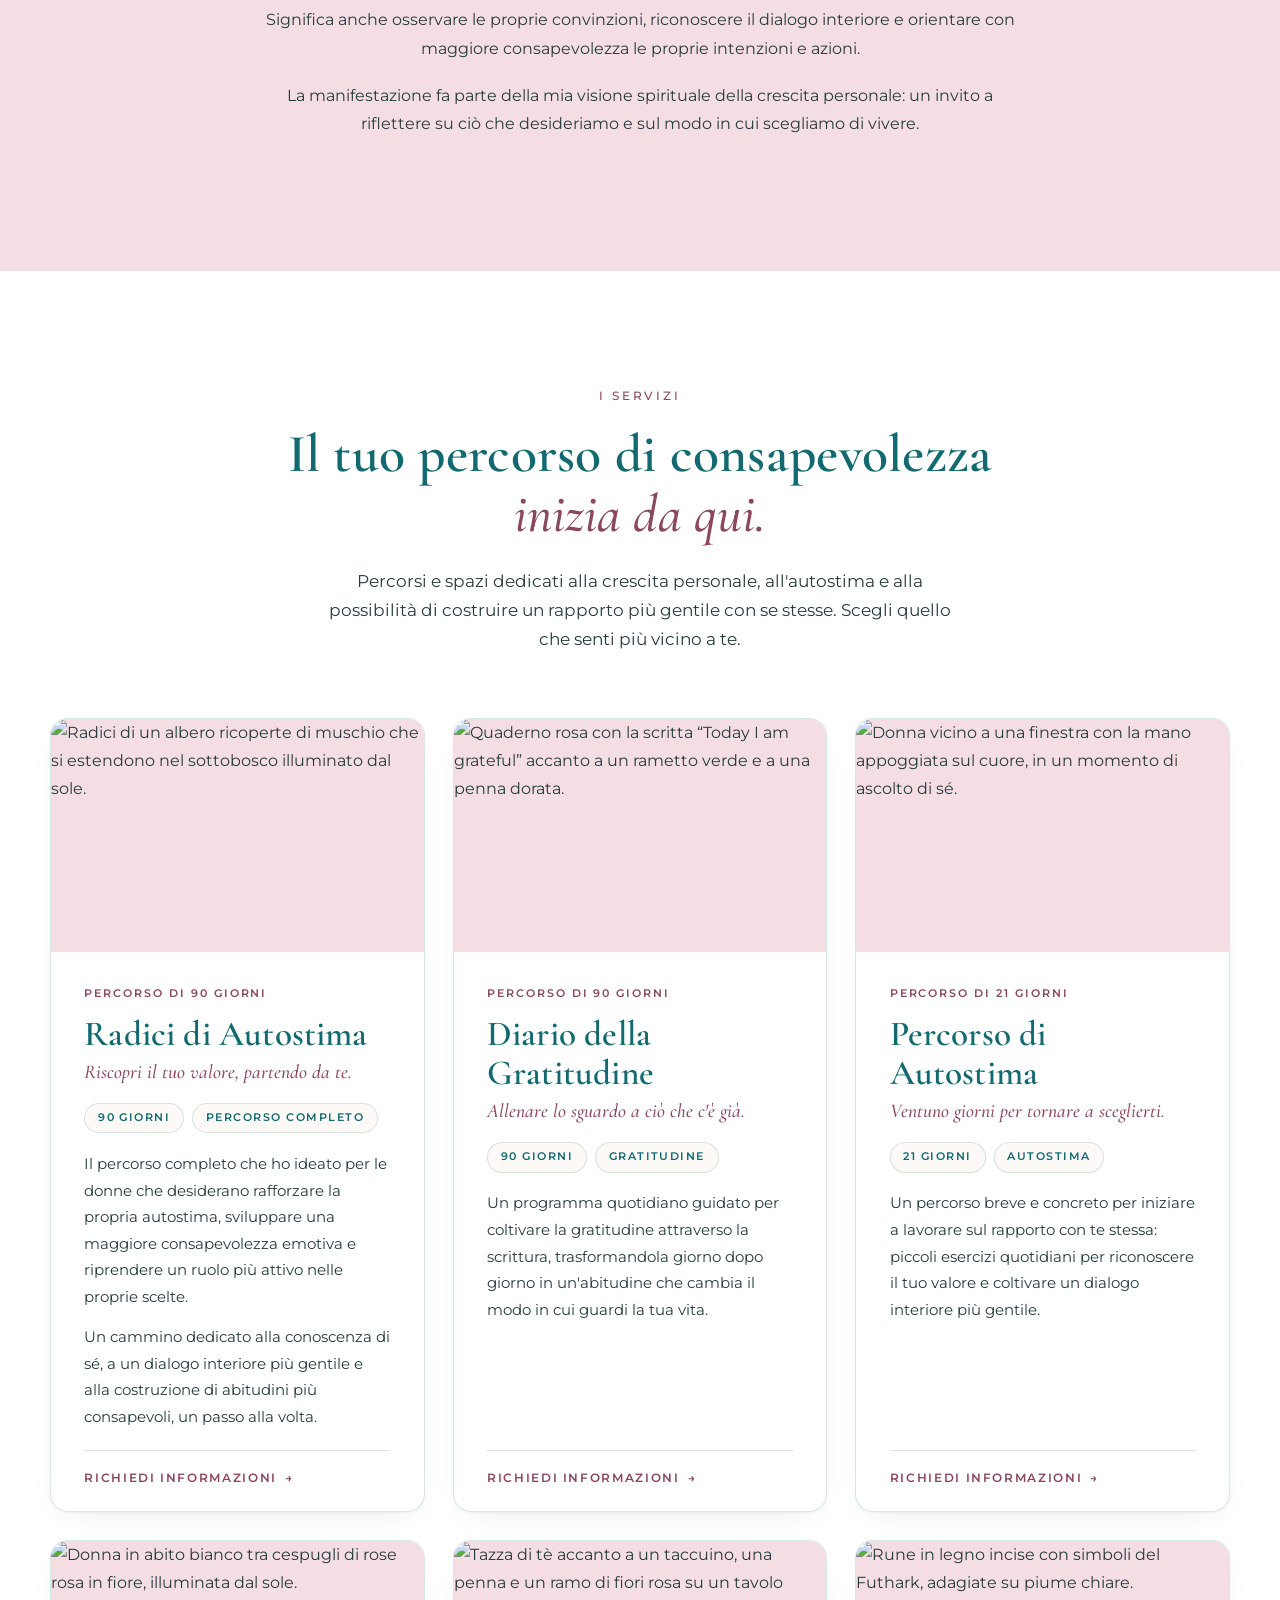
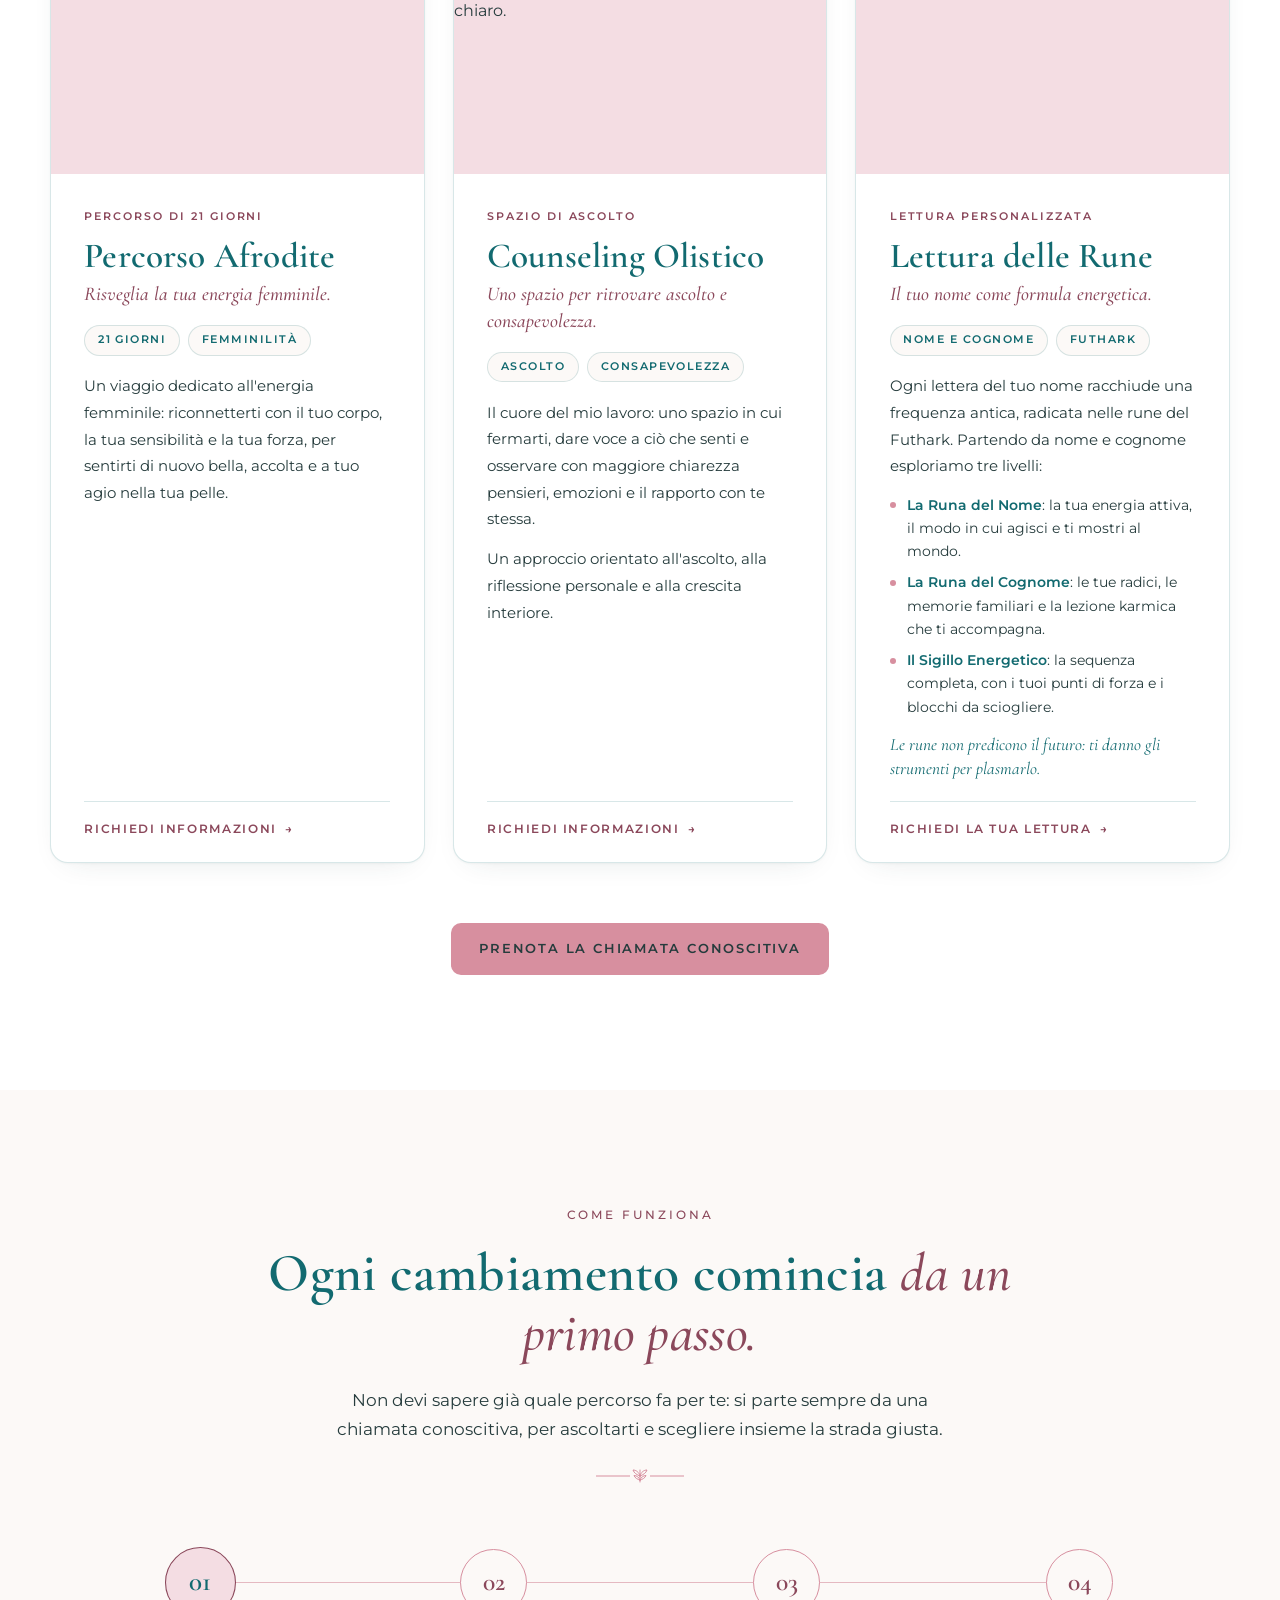
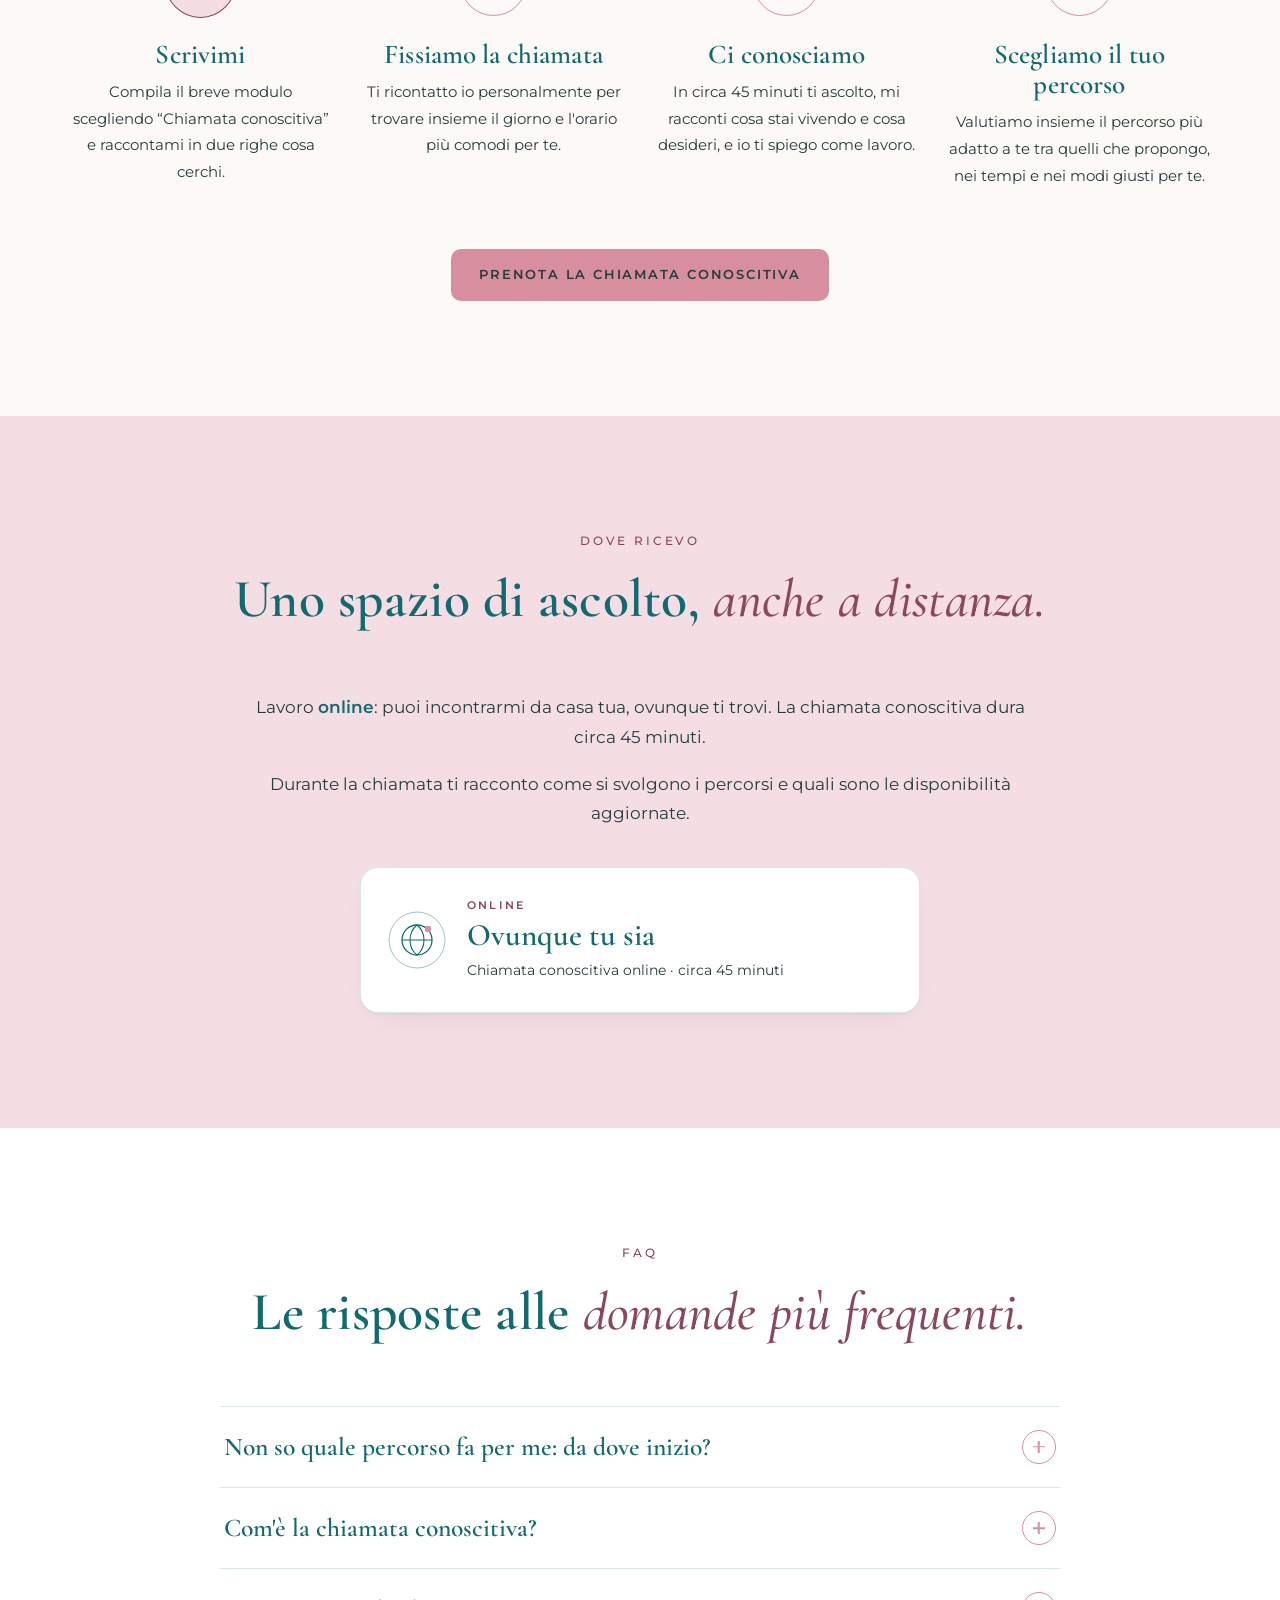
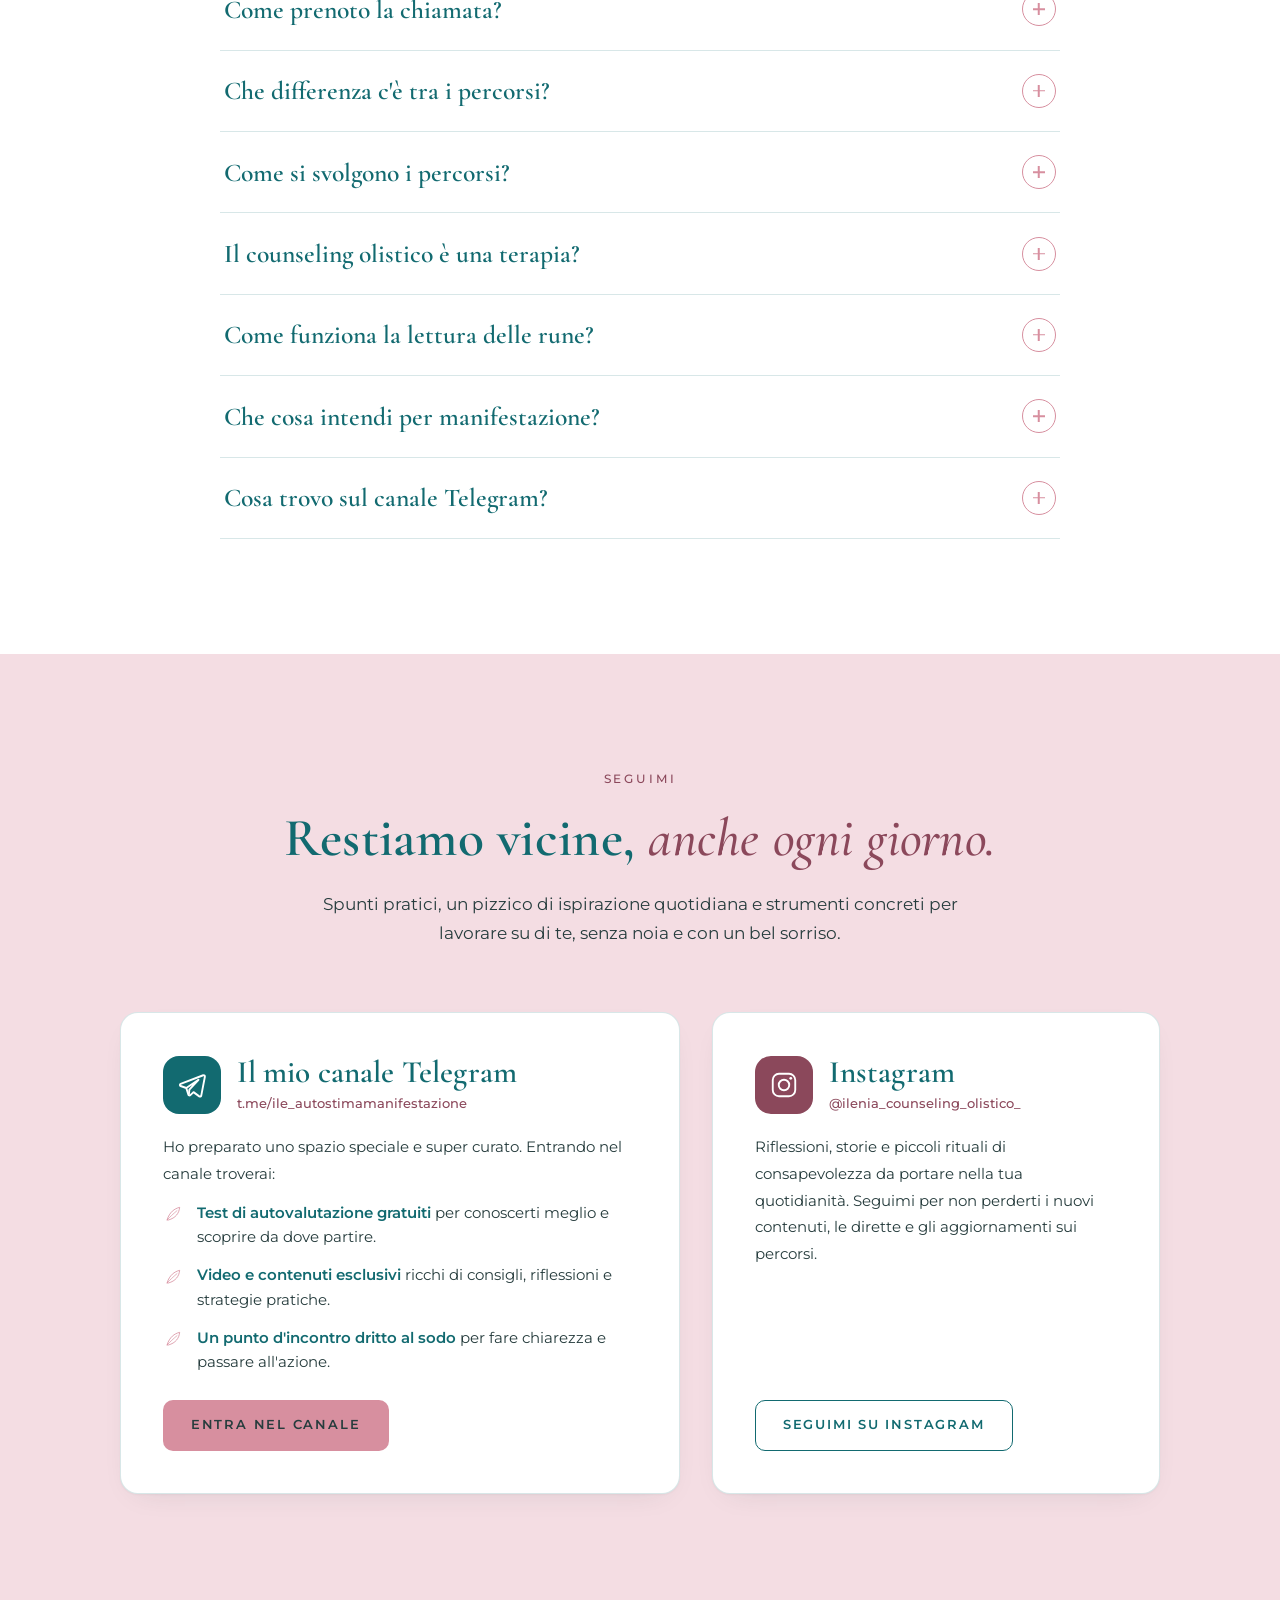
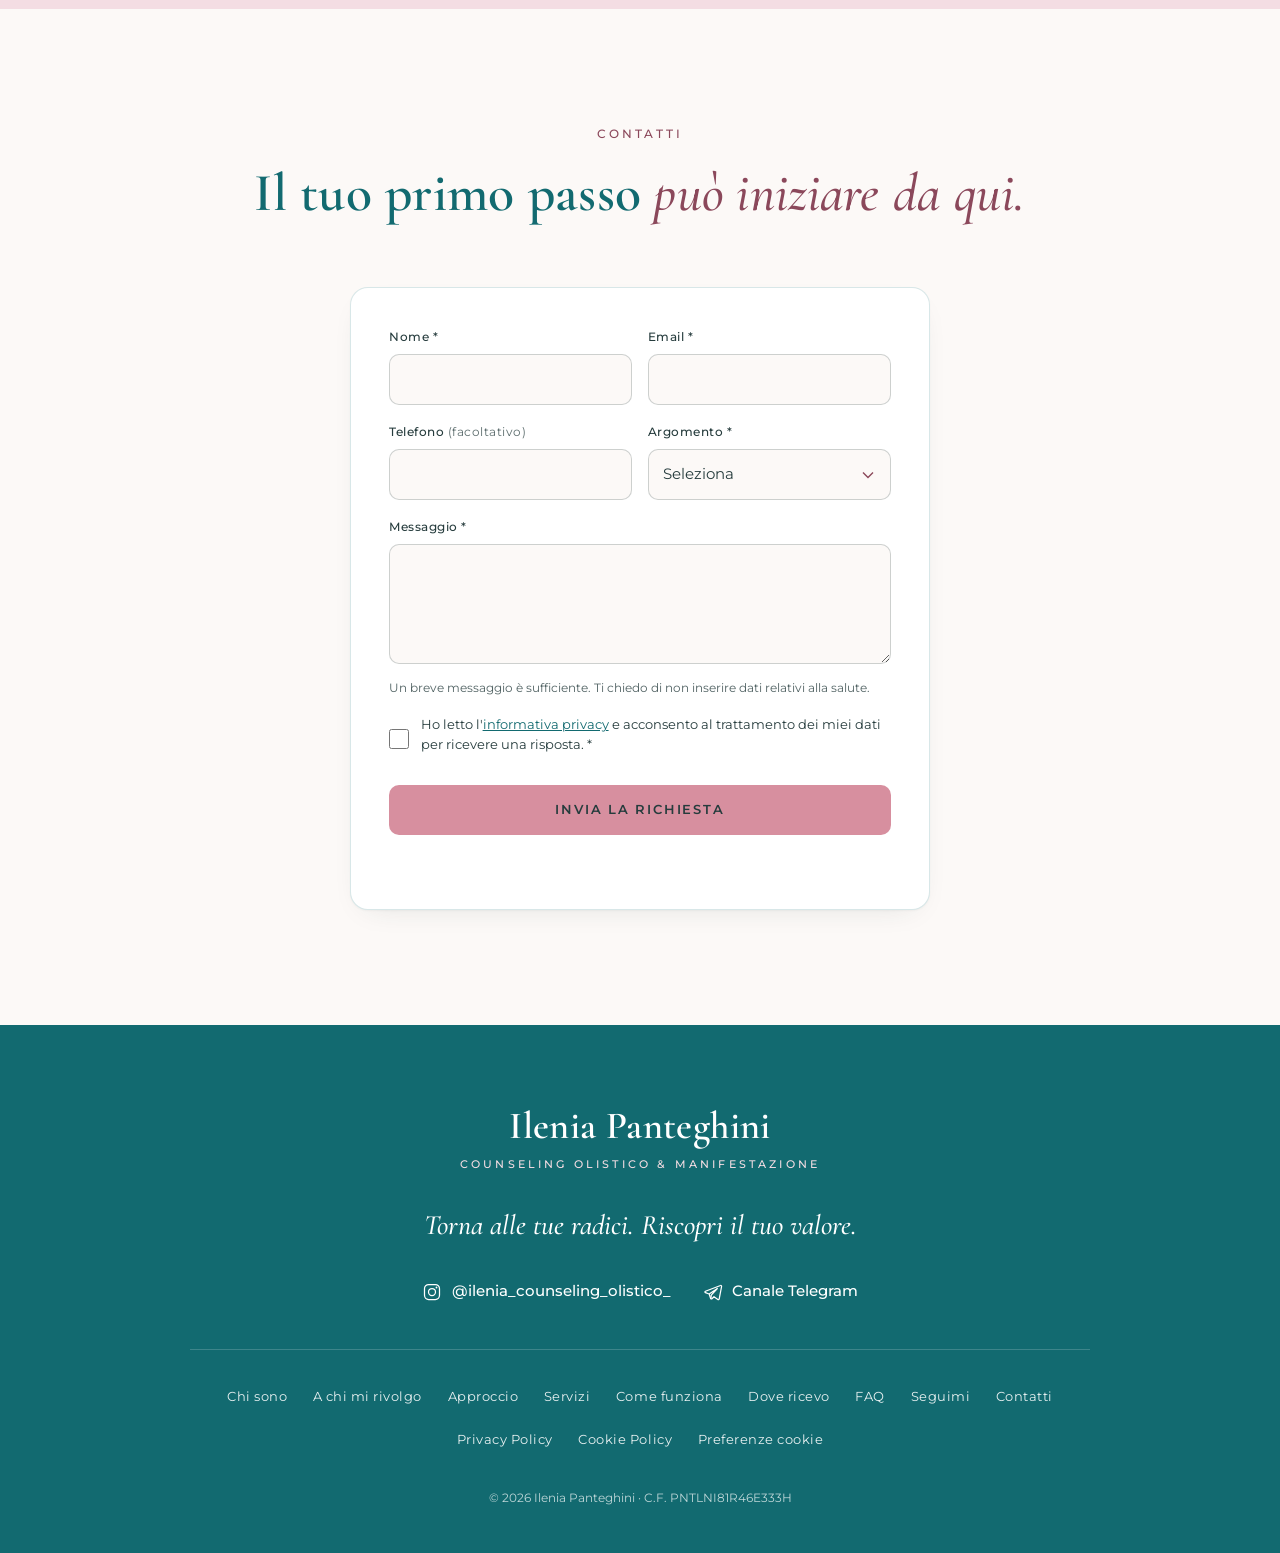
==== commit f0c5684f: "Chiamata conoscitiva al posto della consulenza strategica e FAQ ampliate - Pulsanti, passaggi "Come " ====
--- a/index.html
+++ b/index.html
@@ -401,7 +401,9 @@
 .faq-q[aria-expanded="true"] .faq-icon::after{transform:translate(-50%,-50%) rotate(0)}
 .faq-a{display:grid;grid-template-rows:0fr;transition:grid-template-rows .4s var(--ease)}
 .faq-a > div{overflow:hidden}
-.faq-a p{margin:0;padding:0 3.5rem 1.6rem .25rem;font-size:.98rem}
+.faq-a p{margin:0;padding:0 3.5rem .75rem .25rem;font-size:.98rem}
+.faq-a p:last-child{padding-bottom:1.6rem}
+@media (max-width:560px){.faq-a p{padding-right:.25rem}}
 .faq-item.open .faq-a{grid-template-rows:1fr}
 
 /* ---------- Contatti: form ---------- */
@@ -512,7 +514,7 @@
       </ul>
     </nav>
     <!-- Quando sarà disponibile il link ufficiale del calendario, sostituire href="#contatti" -->
-    <a class="btn btn-primary header-cta" href="#contatti">Prenota una consulenza</a>
+    <a class="btn btn-primary header-cta" href="#contatti" data-topic="Chiamata conoscitiva">Prenota la chiamata</a>
     <button class="burger" type="button" aria-expanded="false" aria-controls="mobile-nav" aria-label="Apri il menu">
       <span></span>
     </button>
@@ -529,7 +531,7 @@
     <li><a href="#faq">FAQ</a></li>
     <li><a href="#contatti">Contatti</a></li>
   </ul>
-  <a class="btn btn-primary" href="#contatti">Prenota una consulenza</a>
+  <a class="btn btn-primary" href="#contatti" data-topic="Chiamata conoscitiva">Prenota la chiamata conoscitiva</a>
 </div>
 
 <main id="main">
@@ -551,7 +553,7 @@
     <p class="lead">Un percorso di crescita personale per coltivare autostima, consapevolezza e un dialogo interiore più gentile, imparando a riconoscere il tuo valore e a vivere con maggiore intenzionalità.</p>
     <div class="cta-row">
       <!-- Quando sarà disponibile il link ufficiale del calendario, sostituire href="#contatti" -->
-      <a class="btn btn-primary" href="#contatti">Prenota una consulenza</a>
+      <a class="btn btn-primary" href="#contatti" data-topic="Chiamata conoscitiva">Prenota la chiamata conoscitiva</a>
       <a class="btn btn-secondary" href="#servizi">Scopri i miei servizi</a>
     </div>
   </div>
@@ -819,7 +821,7 @@
 
     <div class="cta-end reveal">
       <!-- Quando sarà disponibile il link ufficiale del calendario, sostituire href="#contatti" -->
-      <a class="btn btn-primary" href="#contatti">Prenota una consulenza</a>
+      <a class="btn btn-primary" href="#contatti" data-topic="Chiamata conoscitiva">Prenota la chiamata conoscitiva</a>
     </div>
   </div>
 </section>
@@ -830,30 +832,34 @@
     <div class="sec-head reveal">
       <span class="eyebrow">Come funziona</span>
       <h2 id="come-title">Ogni cambiamento comincia <em>da un primo passo.</em></h2>
+      <p class="lead">Non devi sapere già quale percorso fa per te: si parte sempre da una chiamata conoscitiva, per ascoltarti e scegliere insieme la strada giusta.</p>
       <svg class="sprig" aria-hidden="true"><use href="#sprig"/></svg>
     </div>
     <ol class="steps" id="steps">
       <li class="step">
         <span class="step-num" aria-hidden="true">01</span>
-        <h3>Scegli quando incontrarci</h3>
-        <p>Seleziona il giorno e l'orario disponibili per la consulenza strategica online.</p>
+        <h3>Scrivimi</h3>
+        <p>Compila il breve modulo scegliendo “Chiamata conoscitiva” e raccontami in due righe cosa cerchi.</p>
       </li>
       <li class="step">
         <span class="step-num" aria-hidden="true">02</span>
-        <h3>Conferma la prenotazione</h3>
-        <p>Compila il modulo con i dati richiesti per completare la prenotazione.</p>
+        <h3>Fissiamo la chiamata</h3>
+        <p>Ti ricontatto io personalmente per trovare insieme il giorno e l'orario più comodi per te.</p>
       </li>
       <li class="step">
         <span class="step-num" aria-hidden="true">03</span>
-        <h3>Iniziamo a conoscerci</h3>
-        <p>Durante la consulenza di 45 minuti potremo confrontarci sulle tue esigenze.</p>
+        <h3>Ci conosciamo</h3>
+        <p>In circa 45 minuti ti ascolto, mi racconti cosa stai vivendo e cosa desideri, e io ti spiego come lavoro.</p>
       </li>
       <li class="step">
         <span class="step-num" aria-hidden="true">04</span>
-        <h3>Scegli il tuo percorso</h3>
-        <p>Se lo desideri, valutiamo insieme il percorso più adatto a te, come Radici di Autostima o il counseling olistico.</p>
+        <h3>Scegliamo il tuo percorso</h3>
+        <p>Valutiamo insieme il percorso più adatto a te tra quelli che propongo, nei tempi e nei modi giusti per te.</p>
       </li>
     </ol>
+    <div class="cta-end reveal">
+      <a class="btn btn-primary" href="#contatti" data-topic="Chiamata conoscitiva">Prenota la chiamata conoscitiva</a>
+    </div>
   </div>
 </section>
 
@@ -865,8 +871,8 @@
       <h2 id="dove-title">Uno spazio di ascolto, <em>anche a distanza.</em></h2>
     </div>
     <div class="where reveal">
-      <p>La Consulenza Strategica si svolge <strong>online</strong> e ha una durata di 45 minuti.</p>
-      <p>Per conoscere le modalità dei percorsi e le disponibilità aggiornate, puoi contattarmi direttamente.</p>
+      <p>Lavoro <strong>online</strong>: puoi incontrarmi da casa tua, ovunque ti trovi. La chiamata conoscitiva dura circa 45 minuti.</p>
+      <p>Durante la chiamata ti racconto come si svolgono i percorsi e quali sono le disponibilità aggiornate.</p>
       <div class="where-card">
         <svg viewBox="0 0 58 58" aria-hidden="true">
           <circle cx="29" cy="29" r="28" fill="none" stroke="currentColor" stroke-width="1" opacity=".4"/>
@@ -877,7 +883,7 @@
         <div>
           <span class="k">Online</span>
           <span class="v">Ovunque tu sia</span>
-          <span class="s">Consulenza Strategica online · 45 minuti</span>
+          <span class="s">Chiamata conoscitiva online · circa 45 minuti</span>
         </div>
       </div>
     </div>
@@ -893,25 +899,47 @@
     </div>
     <div class="faq reveal">
       <div class="faq-item">
-        <h3><button class="faq-q" type="button" aria-expanded="false" aria-controls="faq-a1" id="faq-q1">A chi si rivolge Radici di Autostima?<span class="faq-icon" aria-hidden="true"></span></button></h3>
-        <div class="faq-a" id="faq-a1" role="region" aria-labelledby="faq-q1"><div><p>Ho ideato Radici di Autostima per le donne che desiderano lavorare sulla propria autostima, sviluppare maggiore consapevolezza emotiva e coltivare un dialogo interiore più gentile.</p></div></div>
+        <h3><button class="faq-q" type="button" aria-expanded="false" aria-controls="faq-a1" id="faq-q1">Non so quale percorso fa per me: da dove inizio?<span class="faq-icon" aria-hidden="true"></span></button></h3>
+        <div class="faq-a" id="faq-a1" role="region" aria-labelledby="faq-q1"><div><p>Dalla chiamata conoscitiva. Non serve arrivare con le idee chiare: è proprio lo spazio in cui ti ascolto, capisco cosa stai vivendo e ti propongo il percorso più adatto a te in questo momento.</p></div></div>
       </div>
       <div class="faq-item">
-        <h3><button class="faq-q" type="button" aria-expanded="false" aria-controls="faq-a2" id="faq-q2">Quanto dura il percorso Radici di Autostima?<span class="faq-icon" aria-hidden="true"></span></button></h3>
-        <div class="faq-a" id="faq-a2" role="region" aria-labelledby="faq-q2"><div><p>Il percorso che propongo dura 90 giorni. Se vuoi conoscere le modalità organizzative e i contenuti nello specifico, puoi scrivermi direttamente: sarò felice di raccontarteli.</p></div></div>
+        <h3><button class="faq-q" type="button" aria-expanded="false" aria-controls="faq-a2" id="faq-q2">Com'è la chiamata conoscitiva?<span class="faq-icon" aria-hidden="true"></span></button></h3>
+        <div class="faq-a" id="faq-a2" role="region" aria-labelledby="faq-q2"><div><p>È un incontro online di circa 45 minuti. Mi racconti di te, di cosa senti il bisogno e di cosa desideri cambiare; io ti spiego come lavoro e ti presento i percorsi. Alla fine valutiamo insieme se e da dove partire, con calma e senza fretta.</p></div></div>
       </div>
       <div class="faq-item">
-        <h3><button class="faq-q" type="button" aria-expanded="false" aria-controls="faq-a3" id="faq-q3">Che cos'è la Consulenza Strategica?<span class="faq-icon" aria-hidden="true"></span></button></h3>
-        <div class="faq-a" id="faq-a3" role="region" aria-labelledby="faq-q3"><div><p>È un incontro online di 45 minuti in cui ci confrontiamo sulle tue esigenze e in cui ti presento i percorsi che offro, così da capire insieme quale può essere più adatto a te.</p></div></div>
+        <h3><button class="faq-q" type="button" aria-expanded="false" aria-controls="faq-a3" id="faq-q3">Come prenoto la chiamata?<span class="faq-icon" aria-hidden="true"></span></button></h3>
+        <!-- Quando sarà disponibile il link ufficiale del calendario, inserirlo in questa risposta -->
+        <div class="faq-a" id="faq-a3" role="region" aria-labelledby="faq-q3"><div><p>Compila il <a href="#contatti" data-topic="Chiamata conoscitiva">modulo di contatto</a> scegliendo “Chiamata conoscitiva” come argomento: ti ricontatto io personalmente per fissare giorno e orario.</p></div></div>
       </div>
       <div class="faq-item">
-        <h3><button class="faq-q" type="button" aria-expanded="false" aria-controls="faq-a4" id="faq-q4">Che cosa intendi per manifestazione?<span class="faq-icon" aria-hidden="true"></span></button></h3>
-        <div class="faq-a" id="faq-a4" role="region" aria-labelledby="faq-q4"><div><p>Nella mia visione, manifestare significa coltivare consapevolezza rispetto ai propri desideri, alle convinzioni personali e alle scelte quotidiane. La considero una prospettiva di crescita personale e spirituale, non una garanzia che i desideri si realizzino automaticamente.</p></div></div>
+        <h3><button class="faq-q" type="button" aria-expanded="false" aria-controls="faq-a4" id="faq-q4">Che differenza c'è tra i percorsi?<span class="faq-icon" aria-hidden="true"></span></button></h3>
+        <div class="faq-a" id="faq-a4" role="region" aria-labelledby="faq-q4"><div>
+          <p><strong>Radici di Autostima</strong> (90 giorni) è il percorso completo, per un lavoro profondo e graduale sull'autostima e sul dialogo interiore.</p>
+          <p><strong>Percorso di Autostima</strong> (21 giorni) è un primo passo più breve e concreto, ideale se vuoi iniziare.</p>
+          <p><strong>Percorso Afrodite</strong> (21 giorni) è dedicato all'energia femminile e al rapporto con il tuo corpo e la tua femminilità.</p>
+          <p><strong>Diario della Gratitudine</strong> (90 giorni) è un programma quotidiano di scrittura per trasformare la gratitudine in un'abitudine.</p>
+          <p>Il <strong>counseling olistico</strong> è invece uno spazio di ascolto individuale, e la <strong>lettura delle rune</strong> una lettura personalizzata a partire dal tuo nome e cognome.</p>
+        </div></div>
       </div>
       <div class="faq-item">
-        <h3><button class="faq-q" type="button" aria-expanded="false" aria-controls="faq-a5" id="faq-q5">Come posso prenotare una consulenza?<span class="faq-icon" aria-hidden="true"></span></button></h3>
-        <!-- Quando sarà disponibile il link ufficiale del calendario, inserirlo in questa risposta -->
-        <div class="faq-a" id="faq-a5" role="region" aria-labelledby="faq-q5"><div><p>Puoi scegliere un giorno e un orario disponibili nel mio calendario di prenotazione e compilare il modulo richiesto. Se preferisci, puoi anche scrivermi attraverso il <a href="#contatti">modulo di contatto</a>: ti risponderò io personalmente.</p></div></div>
+        <h3><button class="faq-q" type="button" aria-expanded="false" aria-controls="faq-a5" id="faq-q5">Come si svolgono i percorsi?<span class="faq-icon" aria-hidden="true"></span></button></h3>
+        <div class="faq-a" id="faq-a5" role="region" aria-labelledby="faq-q5"><div><p>Lavoro online, quindi puoi seguirmi ovunque tu sia. Modalità, tempi e costi di ciascun percorso li vediamo insieme durante la chiamata conoscitiva, così puoi scegliere con tutte le informazioni.</p></div></div>
+      </div>
+      <div class="faq-item">
+        <h3><button class="faq-q" type="button" aria-expanded="false" aria-controls="faq-a6" id="faq-q6">Il counseling olistico è una terapia?<span class="faq-icon" aria-hidden="true"></span></button></h3>
+        <div class="faq-a" id="faq-a6" role="region" aria-labelledby="faq-q6"><div><p>No. Il counseling olistico è un percorso di ascolto e di crescita personale: non è psicoterapia e non sostituisce il supporto di psicologi, psicoterapeuti o medici. Se stai attraversando un momento di sofferenza importante, ti consiglio di rivolgerti a un professionista sanitario.</p></div></div>
+      </div>
+      <div class="faq-item">
+        <h3><button class="faq-q" type="button" aria-expanded="false" aria-controls="faq-a7" id="faq-q7">Come funziona la lettura delle rune?<span class="faq-icon" aria-hidden="true"></span></button></h3>
+        <div class="faq-a" id="faq-a7" role="region" aria-labelledby="faq-q7"><div><p>Mi servono solo il tuo nome e cognome. A partire dalle rune del Futhark esploriamo la Runa del Nome, la Runa del Cognome e il Sigillo Energetico. Non è una previsione del futuro: è uno strumento di riflessione per conoscerti meglio e scegliere con più consapevolezza.</p></div></div>
+      </div>
+      <div class="faq-item">
+        <h3><button class="faq-q" type="button" aria-expanded="false" aria-controls="faq-a8" id="faq-q8">Che cosa intendi per manifestazione?<span class="faq-icon" aria-hidden="true"></span></button></h3>
+        <div class="faq-a" id="faq-a8" role="region" aria-labelledby="faq-q8"><div><p>Nella mia visione, manifestare significa coltivare consapevolezza rispetto ai propri desideri, alle convinzioni personali e alle scelte quotidiane. La considero una prospettiva di crescita personale e spirituale, non una garanzia che i desideri si realizzino automaticamente.</p></div></div>
+      </div>
+      <div class="faq-item">
+        <h3><button class="faq-q" type="button" aria-expanded="false" aria-controls="faq-a9" id="faq-q9">Cosa trovo sul canale Telegram?<span class="faq-icon" aria-hidden="true"></span></button></h3>
+        <div class="faq-a" id="faq-a9" role="region" aria-labelledby="faq-q9"><div><p>Test di autovalutazione gratuiti, video e contenuti esclusivi con consigli e strategie pratiche. È un buon modo per conoscermi e iniziare a lavorare su di te anche prima della chiamata. <a href="https://t.me/ile_autostimamanifestazione" target="_blank" rel="noopener">Entra nel canale</a>.</p></div></div>
       </div>
     </div>
   </div>
@@ -984,12 +1012,12 @@
           <label for="f-arg">Argomento *</label>
           <select id="f-arg" name="argomento" required>
             <option value="" selected disabled>Seleziona</option>
+            <option>Chiamata conoscitiva</option>
             <option>Radici di Autostima</option>
             <option>Diario della Gratitudine</option>
             <option>Percorso di Autostima (21 giorni)</option>
             <option>Percorso Afrodite</option>
             <option>Lettura delle Rune</option>
-            <option>Consulenza Strategica</option>
             <option>Counseling olistico</option>
             <option>Informazioni generali</option>
           </select>
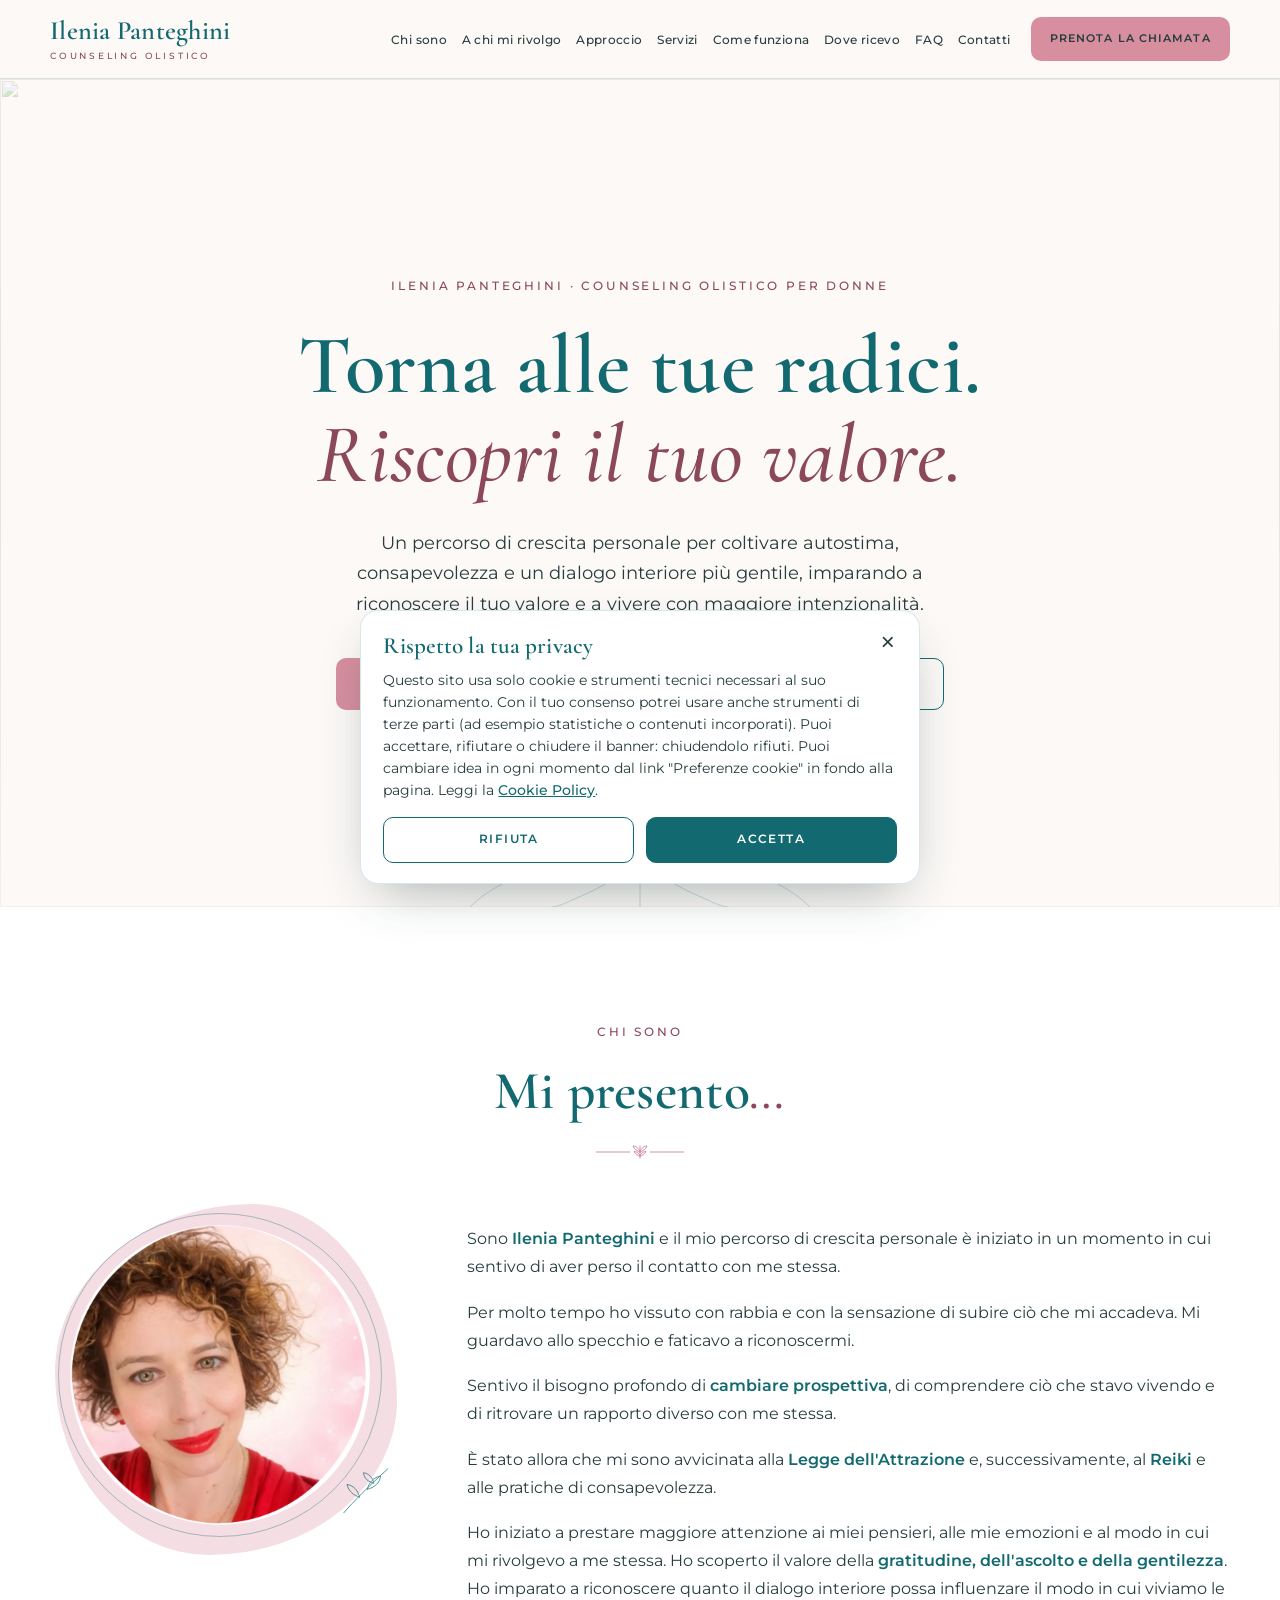
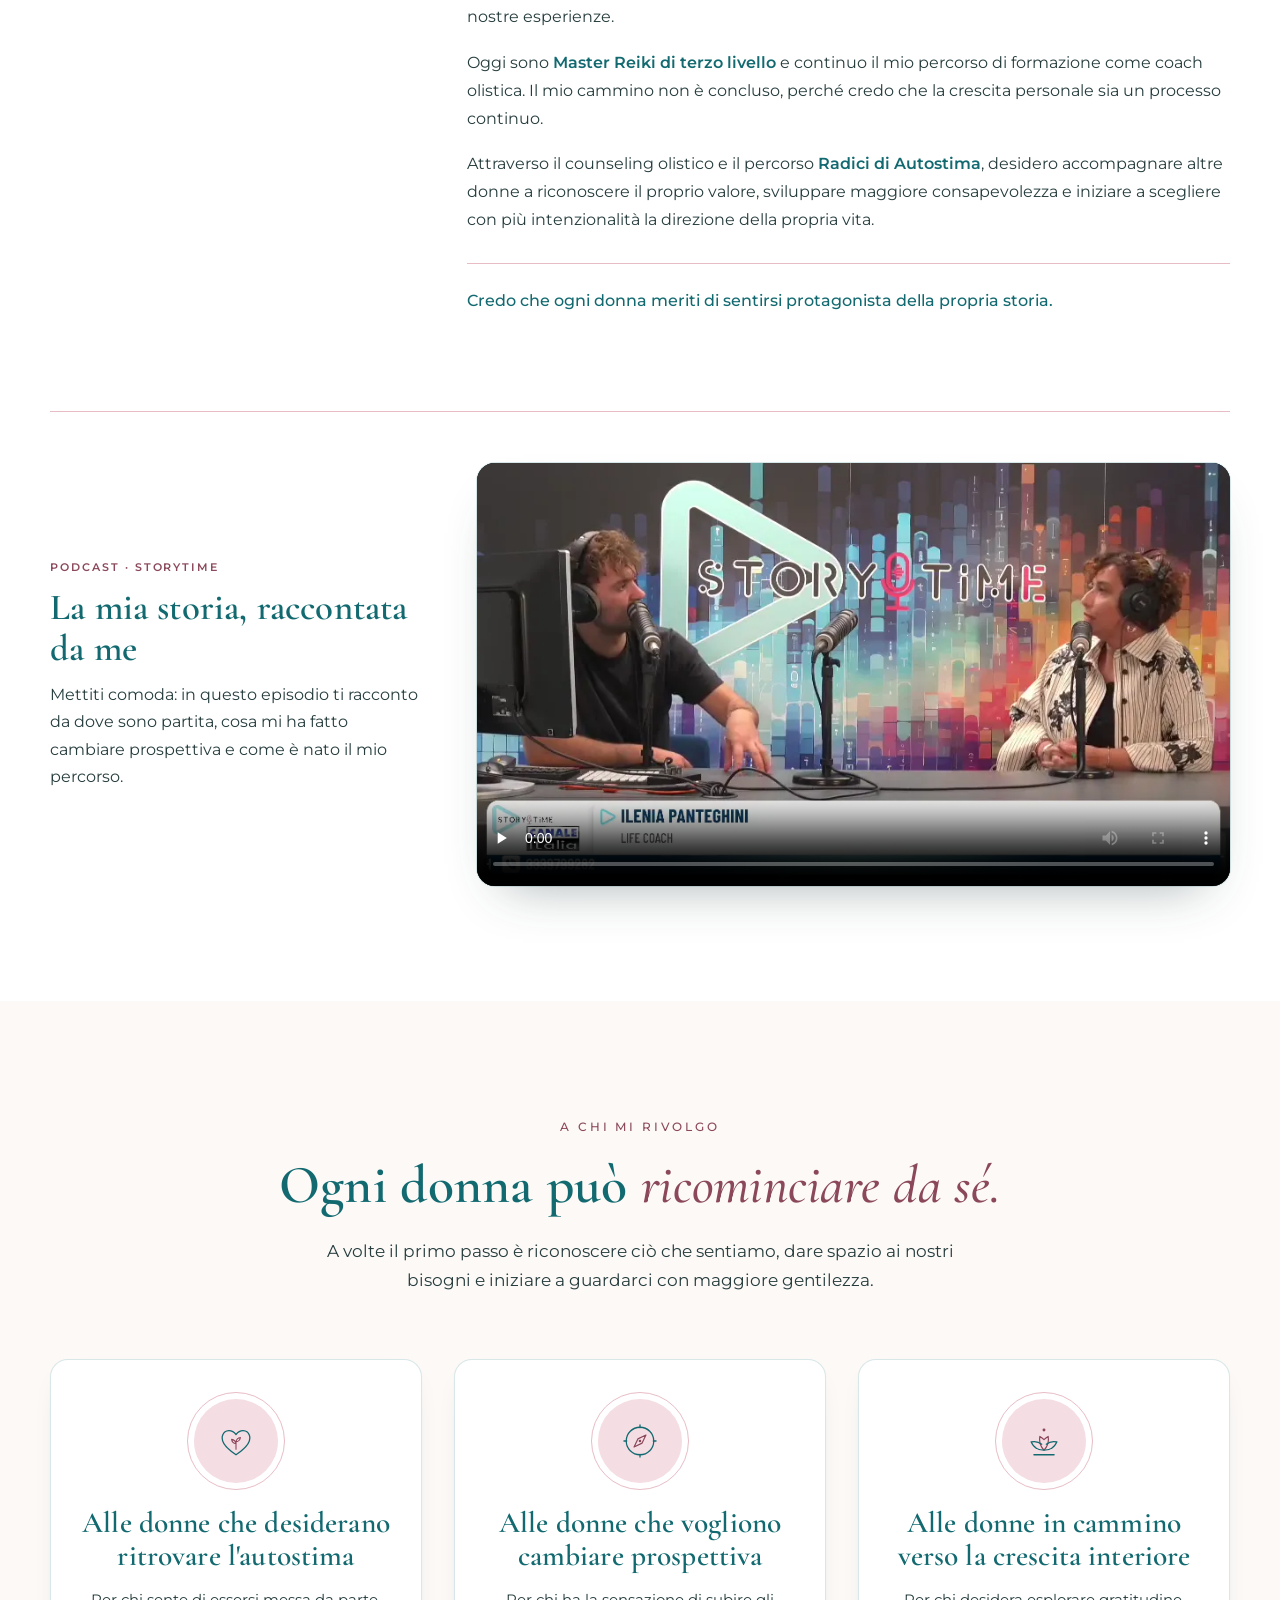
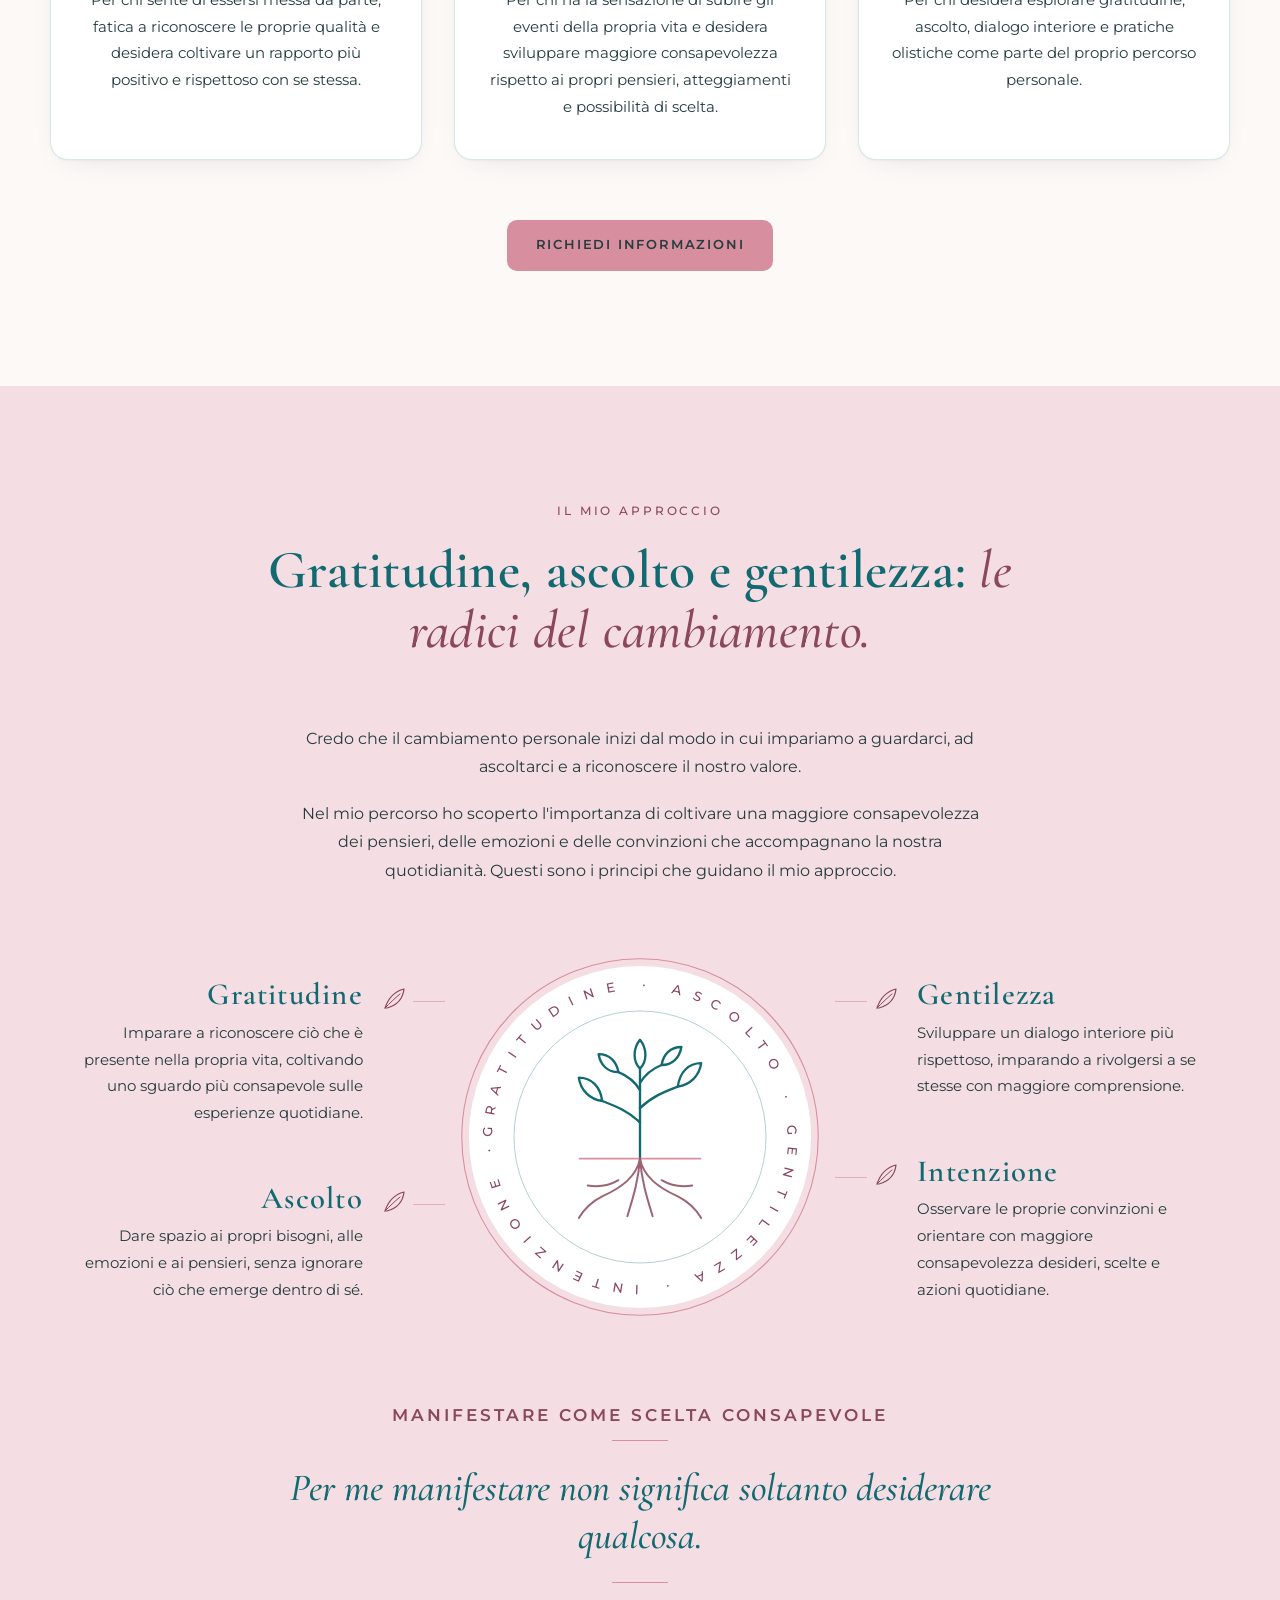
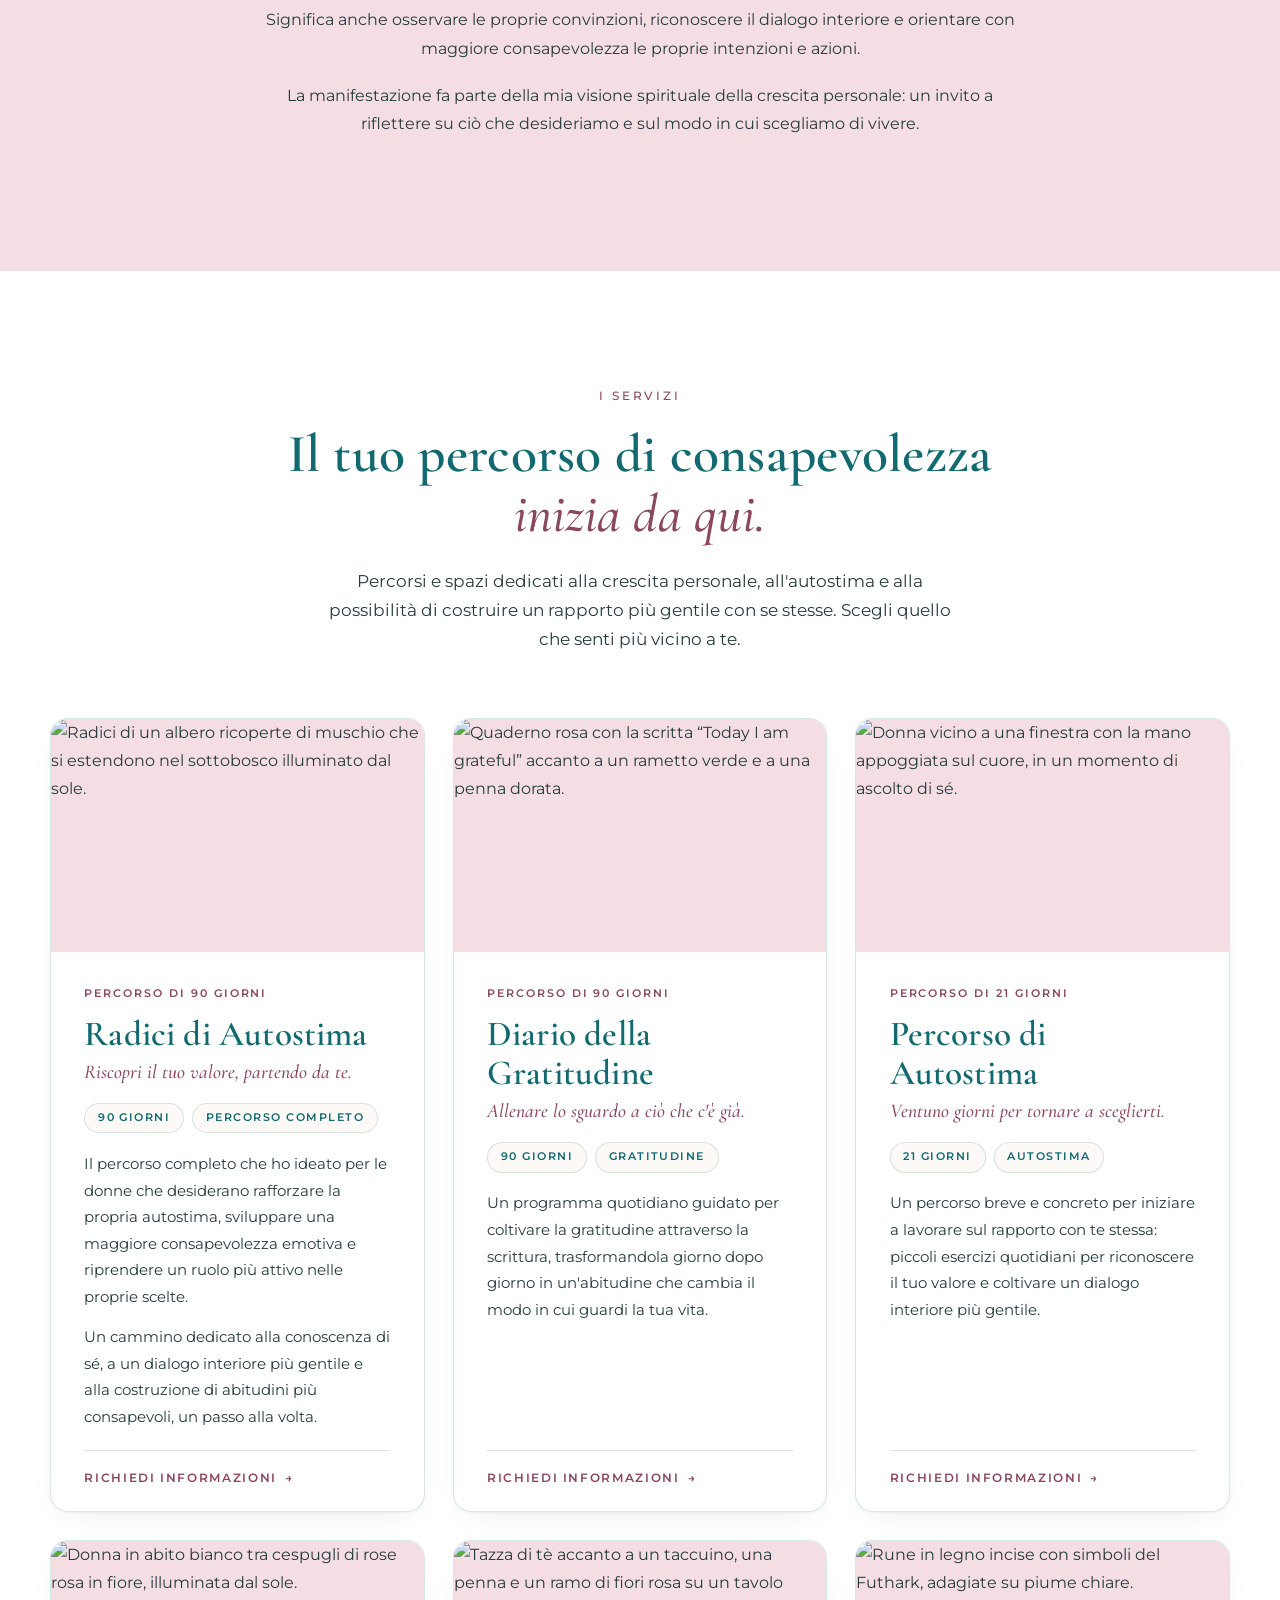
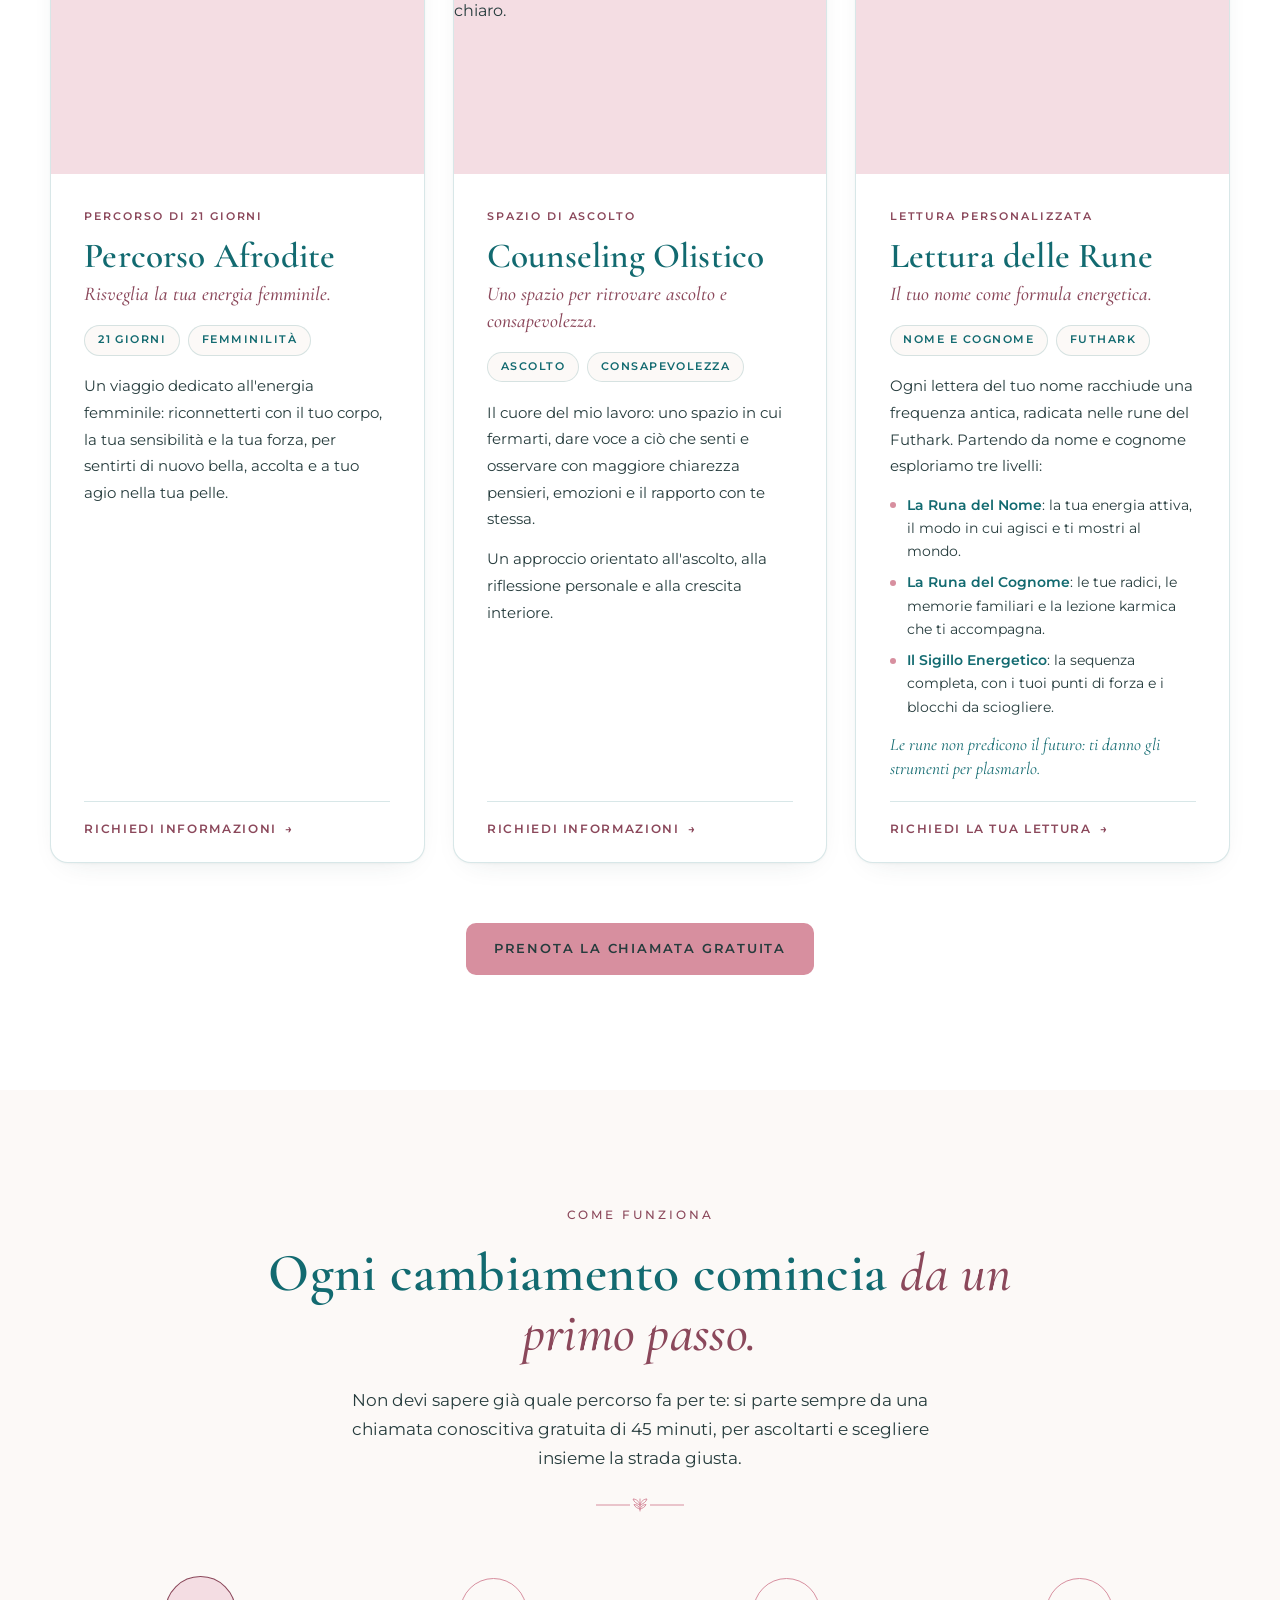
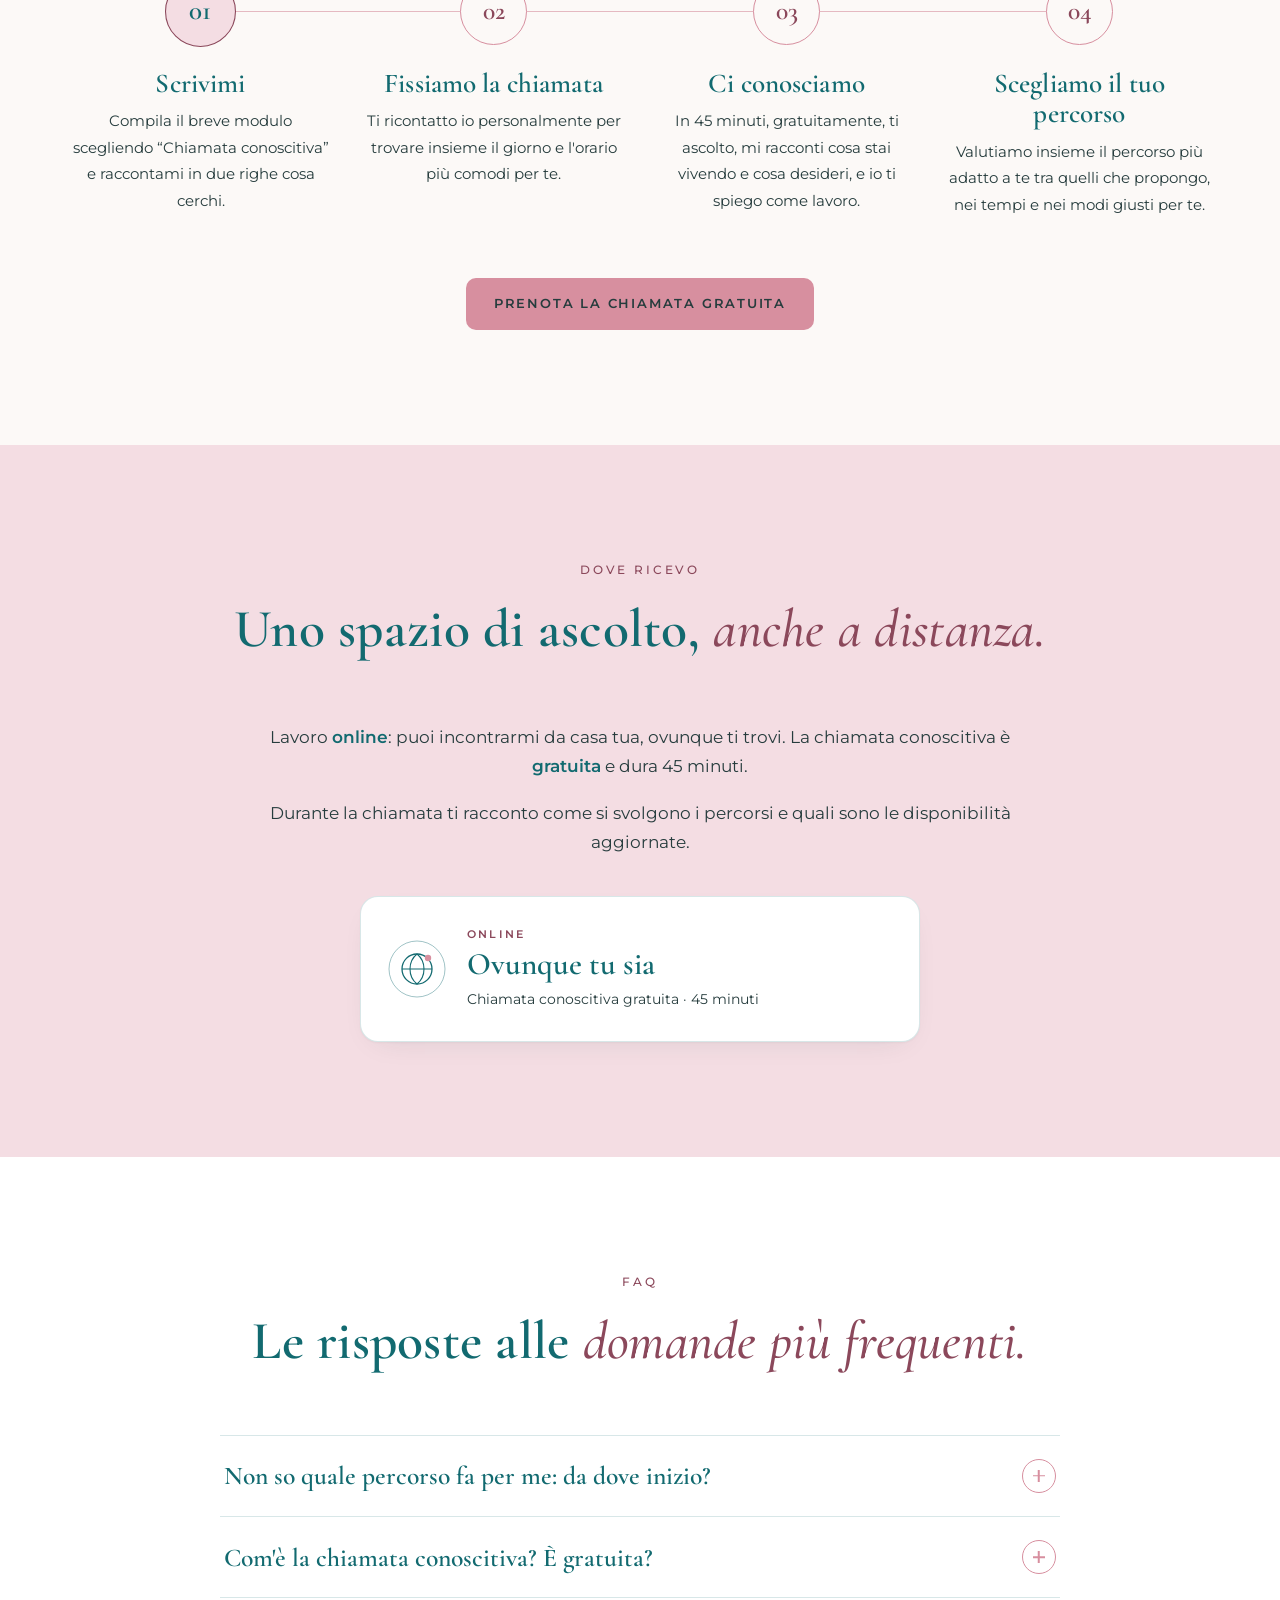
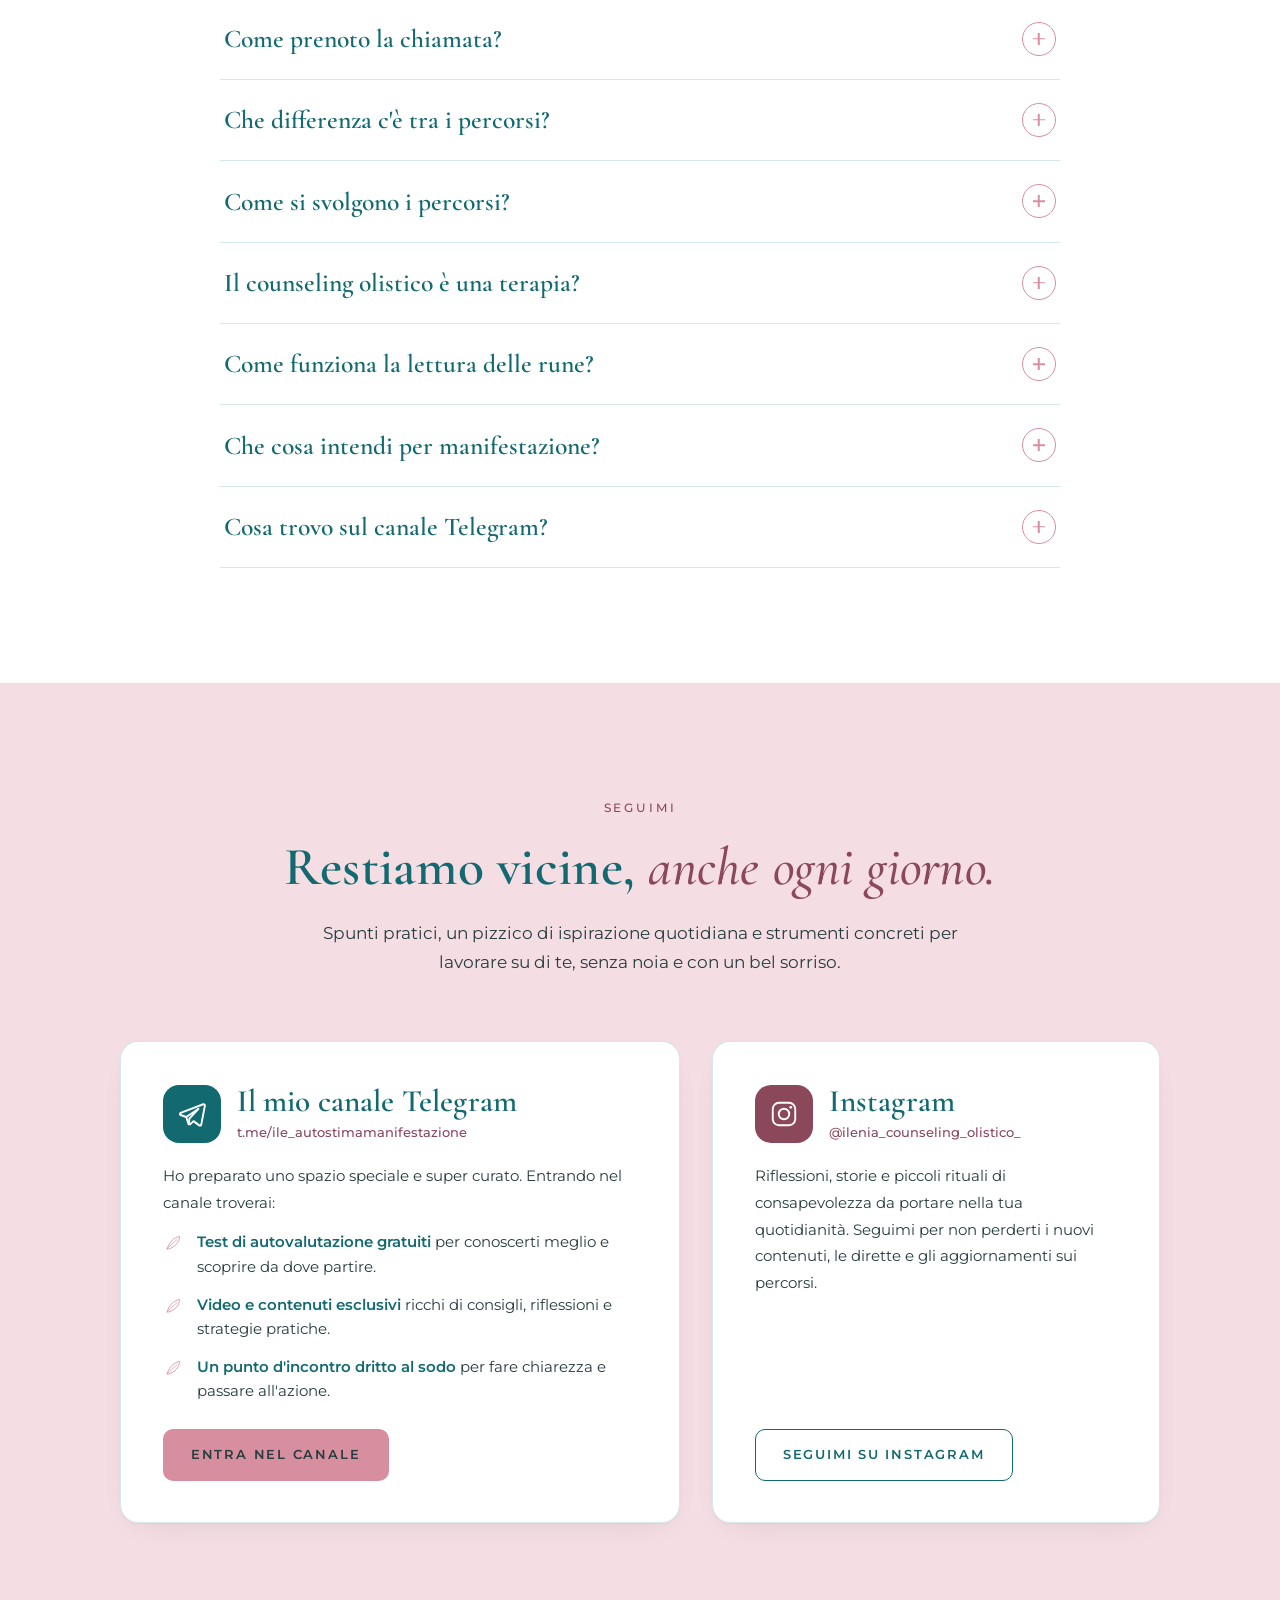
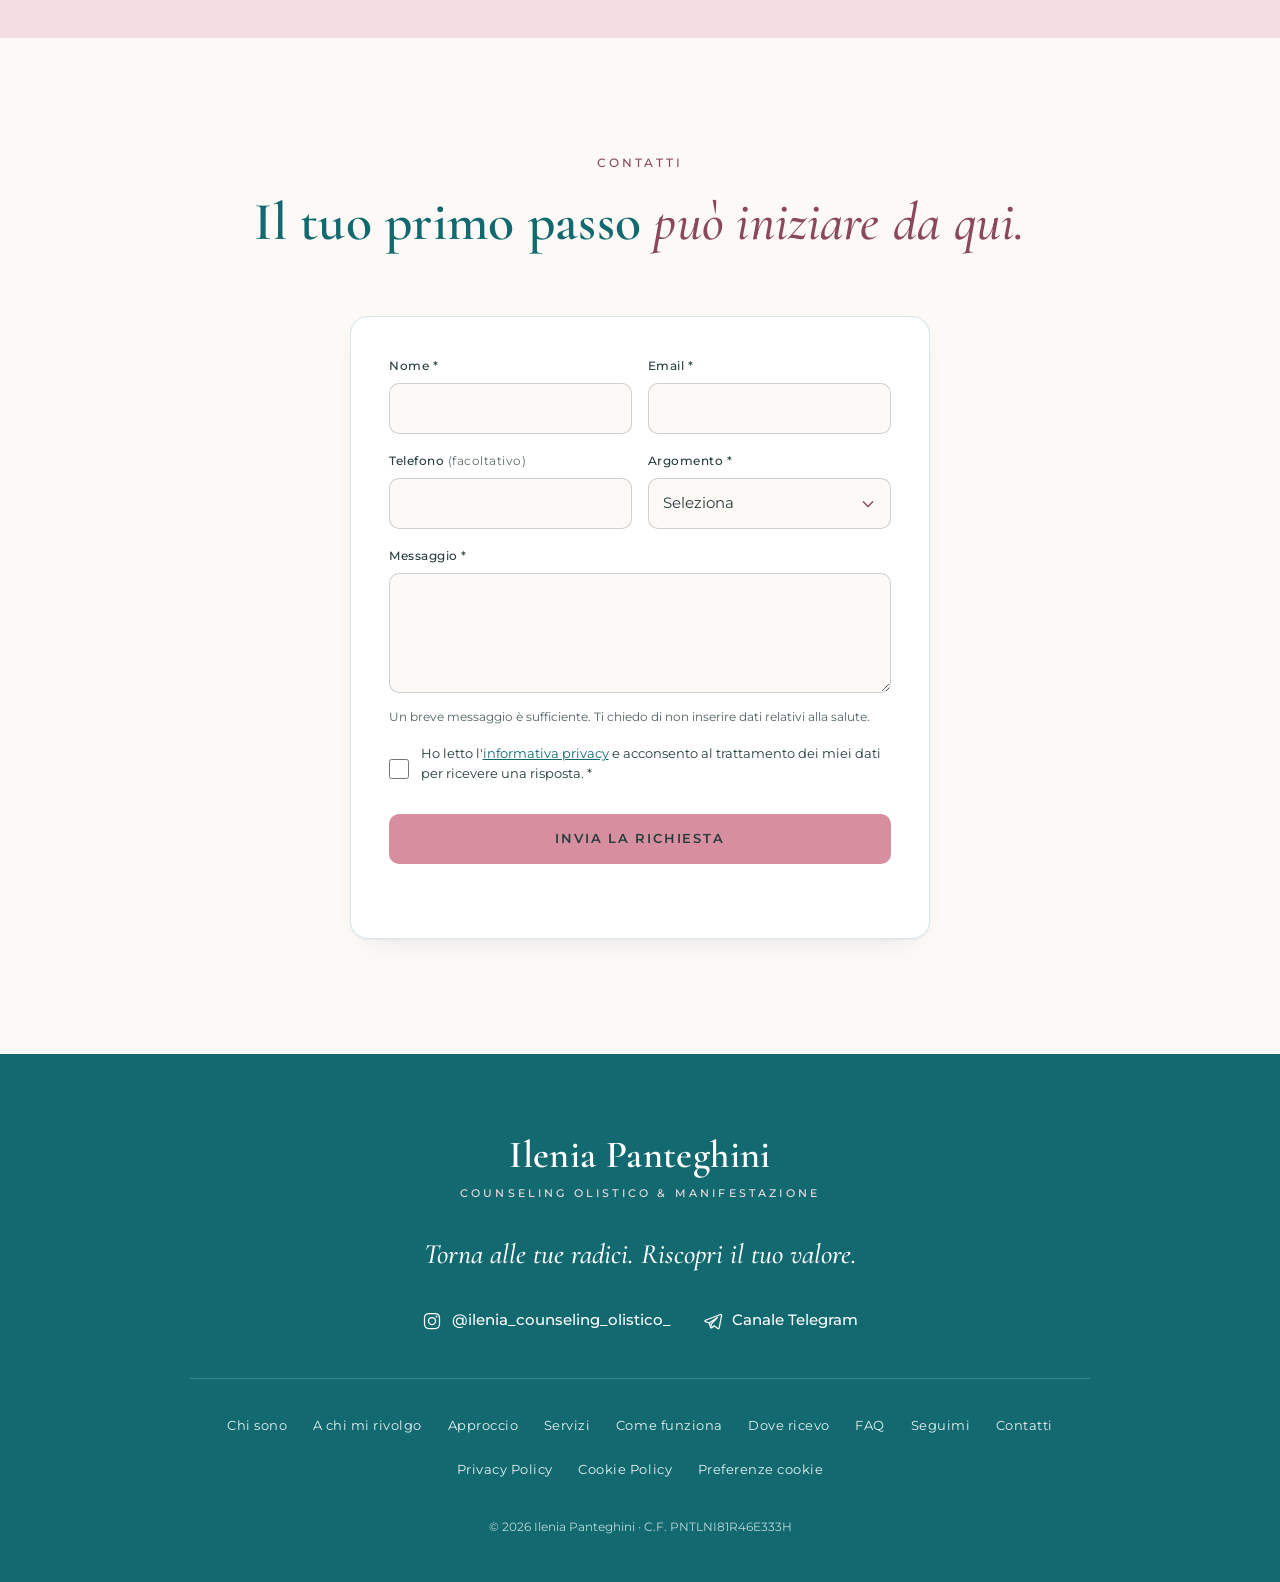
==== commit 9ff03bb2: "Chiamata conoscitiva gratuita di 45 minuti Indicata la gratuità e la durata confermata nei pulsanti," ====
--- a/index.html
+++ b/index.html
@@ -531,7 +531,7 @@
     <li><a href="#faq">FAQ</a></li>
     <li><a href="#contatti">Contatti</a></li>
   </ul>
-  <a class="btn btn-primary" href="#contatti" data-topic="Chiamata conoscitiva">Prenota la chiamata conoscitiva</a>
+  <a class="btn btn-primary" href="#contatti" data-topic="Chiamata conoscitiva">Prenota la chiamata gratuita</a>
 </div>
 
 <main id="main">
@@ -553,7 +553,7 @@
     <p class="lead">Un percorso di crescita personale per coltivare autostima, consapevolezza e un dialogo interiore più gentile, imparando a riconoscere il tuo valore e a vivere con maggiore intenzionalità.</p>
     <div class="cta-row">
       <!-- Quando sarà disponibile il link ufficiale del calendario, sostituire href="#contatti" -->
-      <a class="btn btn-primary" href="#contatti" data-topic="Chiamata conoscitiva">Prenota la chiamata conoscitiva</a>
+      <a class="btn btn-primary" href="#contatti" data-topic="Chiamata conoscitiva">Prenota la chiamata gratuita</a>
       <a class="btn btn-secondary" href="#servizi">Scopri i miei servizi</a>
     </div>
   </div>
@@ -821,7 +821,7 @@
 
     <div class="cta-end reveal">
       <!-- Quando sarà disponibile il link ufficiale del calendario, sostituire href="#contatti" -->
-      <a class="btn btn-primary" href="#contatti" data-topic="Chiamata conoscitiva">Prenota la chiamata conoscitiva</a>
+      <a class="btn btn-primary" href="#contatti" data-topic="Chiamata conoscitiva">Prenota la chiamata gratuita</a>
     </div>
   </div>
 </section>
@@ -832,7 +832,7 @@
     <div class="sec-head reveal">
       <span class="eyebrow">Come funziona</span>
       <h2 id="come-title">Ogni cambiamento comincia <em>da un primo passo.</em></h2>
-      <p class="lead">Non devi sapere già quale percorso fa per te: si parte sempre da una chiamata conoscitiva, per ascoltarti e scegliere insieme la strada giusta.</p>
+      <p class="lead">Non devi sapere già quale percorso fa per te: si parte sempre da una chiamata conoscitiva gratuita di 45 minuti, per ascoltarti e scegliere insieme la strada giusta.</p>
       <svg class="sprig" aria-hidden="true"><use href="#sprig"/></svg>
     </div>
     <ol class="steps" id="steps">
@@ -849,7 +849,7 @@
       <li class="step">
         <span class="step-num" aria-hidden="true">03</span>
         <h3>Ci conosciamo</h3>
-        <p>In circa 45 minuti ti ascolto, mi racconti cosa stai vivendo e cosa desideri, e io ti spiego come lavoro.</p>
+        <p>In 45 minuti, gratuitamente, ti ascolto, mi racconti cosa stai vivendo e cosa desideri, e io ti spiego come lavoro.</p>
       </li>
       <li class="step">
         <span class="step-num" aria-hidden="true">04</span>
@@ -858,7 +858,7 @@
       </li>
     </ol>
     <div class="cta-end reveal">
-      <a class="btn btn-primary" href="#contatti" data-topic="Chiamata conoscitiva">Prenota la chiamata conoscitiva</a>
+      <a class="btn btn-primary" href="#contatti" data-topic="Chiamata conoscitiva">Prenota la chiamata gratuita</a>
     </div>
   </div>
 </section>
@@ -871,7 +871,7 @@
       <h2 id="dove-title">Uno spazio di ascolto, <em>anche a distanza.</em></h2>
     </div>
     <div class="where reveal">
-      <p>Lavoro <strong>online</strong>: puoi incontrarmi da casa tua, ovunque ti trovi. La chiamata conoscitiva dura circa 45 minuti.</p>
+      <p>Lavoro <strong>online</strong>: puoi incontrarmi da casa tua, ovunque ti trovi. La chiamata conoscitiva è <strong>gratuita</strong> e dura 45 minuti.</p>
       <p>Durante la chiamata ti racconto come si svolgono i percorsi e quali sono le disponibilità aggiornate.</p>
       <div class="where-card">
         <svg viewBox="0 0 58 58" aria-hidden="true">
@@ -883,7 +883,7 @@
         <div>
           <span class="k">Online</span>
           <span class="v">Ovunque tu sia</span>
-          <span class="s">Chiamata conoscitiva online · circa 45 minuti</span>
+          <span class="s">Chiamata conoscitiva gratuita · 45 minuti</span>
         </div>
       </div>
     </div>
@@ -900,11 +900,11 @@
     <div class="faq reveal">
       <div class="faq-item">
         <h3><button class="faq-q" type="button" aria-expanded="false" aria-controls="faq-a1" id="faq-q1">Non so quale percorso fa per me: da dove inizio?<span class="faq-icon" aria-hidden="true"></span></button></h3>
-        <div class="faq-a" id="faq-a1" role="region" aria-labelledby="faq-q1"><div><p>Dalla chiamata conoscitiva. Non serve arrivare con le idee chiare: è proprio lo spazio in cui ti ascolto, capisco cosa stai vivendo e ti propongo il percorso più adatto a te in questo momento.</p></div></div>
+        <div class="faq-a" id="faq-a1" role="region" aria-labelledby="faq-q1"><div><p>Dalla chiamata conoscitiva gratuita. Non serve arrivare con le idee chiare: è proprio lo spazio in cui ti ascolto, capisco cosa stai vivendo e ti propongo il percorso più adatto a te in questo momento.</p></div></div>
       </div>
       <div class="faq-item">
-        <h3><button class="faq-q" type="button" aria-expanded="false" aria-controls="faq-a2" id="faq-q2">Com'è la chiamata conoscitiva?<span class="faq-icon" aria-hidden="true"></span></button></h3>
-        <div class="faq-a" id="faq-a2" role="region" aria-labelledby="faq-q2"><div><p>È un incontro online di circa 45 minuti. Mi racconti di te, di cosa senti il bisogno e di cosa desideri cambiare; io ti spiego come lavoro e ti presento i percorsi. Alla fine valutiamo insieme se e da dove partire, con calma e senza fretta.</p></div></div>
+        <h3><button class="faq-q" type="button" aria-expanded="false" aria-controls="faq-a2" id="faq-q2">Com'è la chiamata conoscitiva? È gratuita?<span class="faq-icon" aria-hidden="true"></span></button></h3>
+        <div class="faq-a" id="faq-a2" role="region" aria-labelledby="faq-q2"><div><p>Sì, è <strong>gratuita</strong>: un incontro online di 45 minuti. Mi racconti di te, di cosa senti il bisogno e di cosa desideri cambiare; io ti spiego come lavoro e ti presento i percorsi. Alla fine valutiamo insieme se e da dove partire, con calma e senza fretta.</p></div></div>
       </div>
       <div class="faq-item">
         <h3><button class="faq-q" type="button" aria-expanded="false" aria-controls="faq-a3" id="faq-q3">Come prenoto la chiamata?<span class="faq-icon" aria-hidden="true"></span></button></h3>
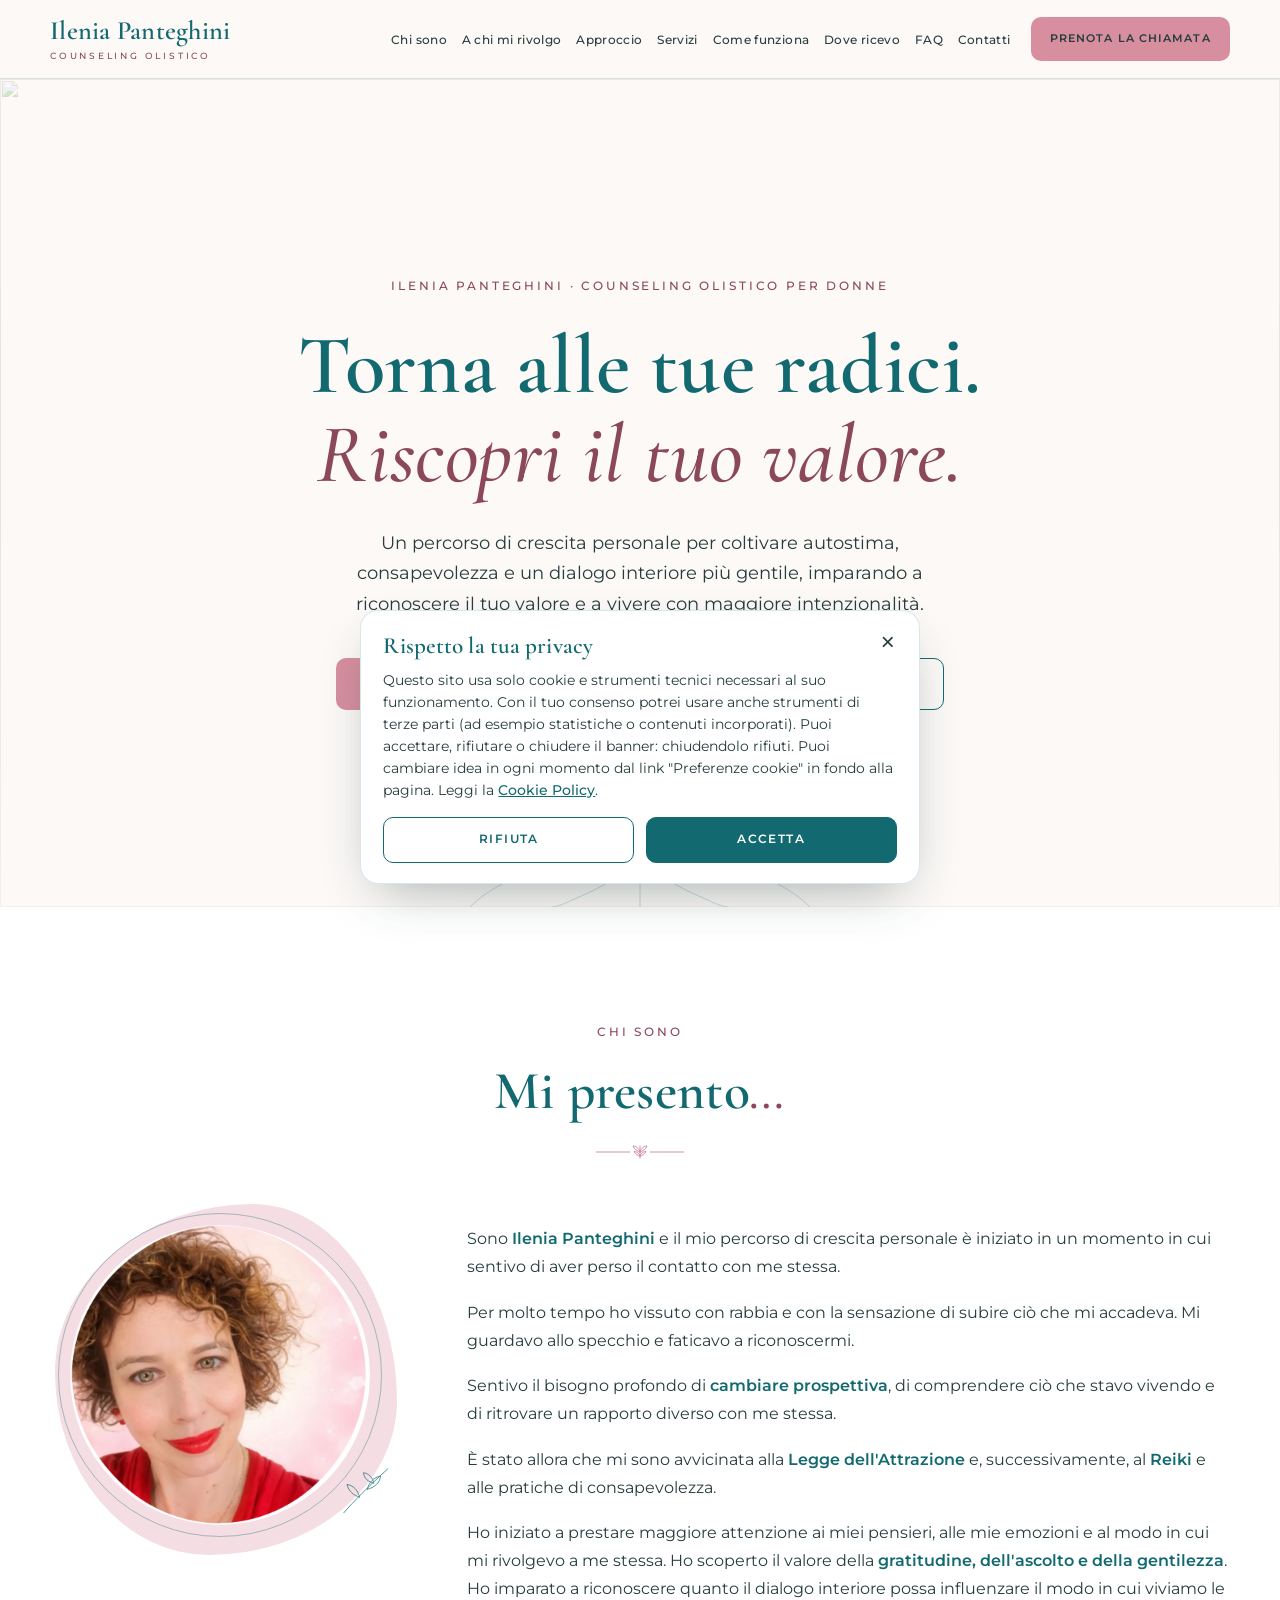
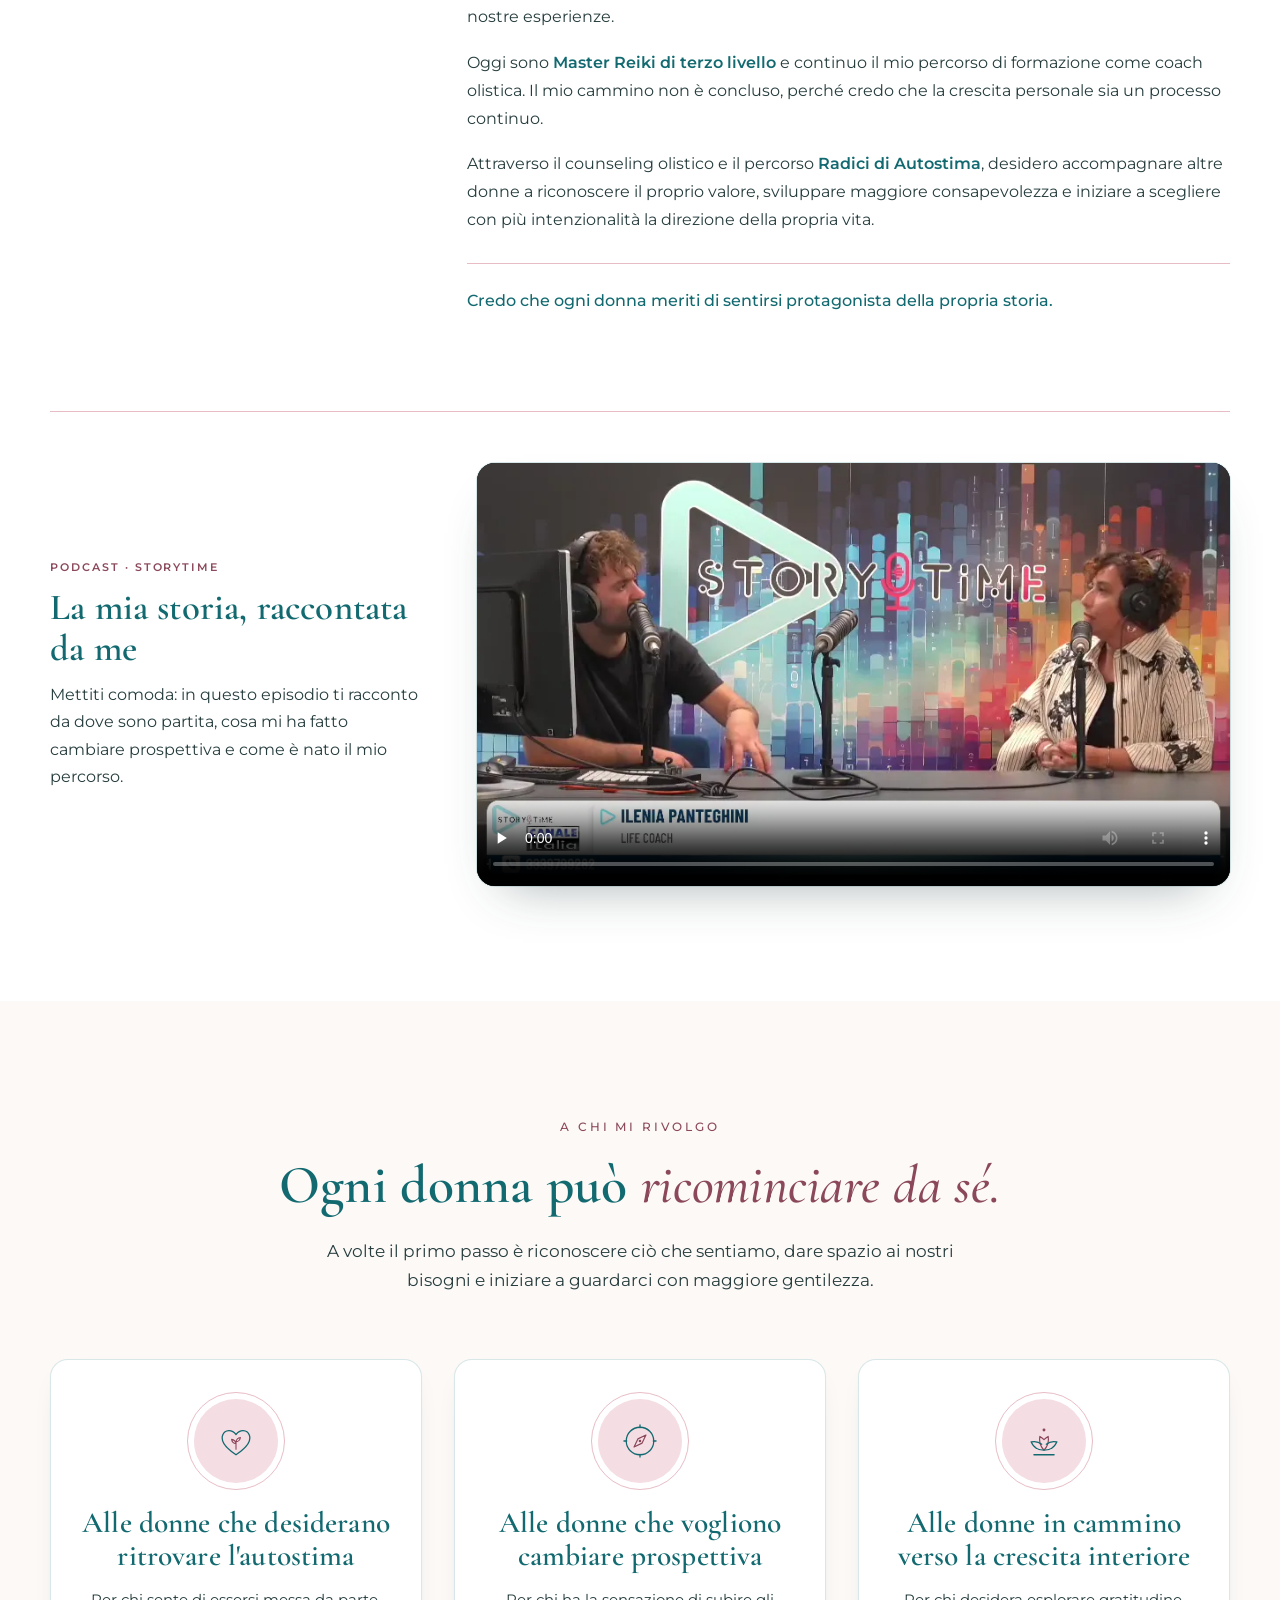
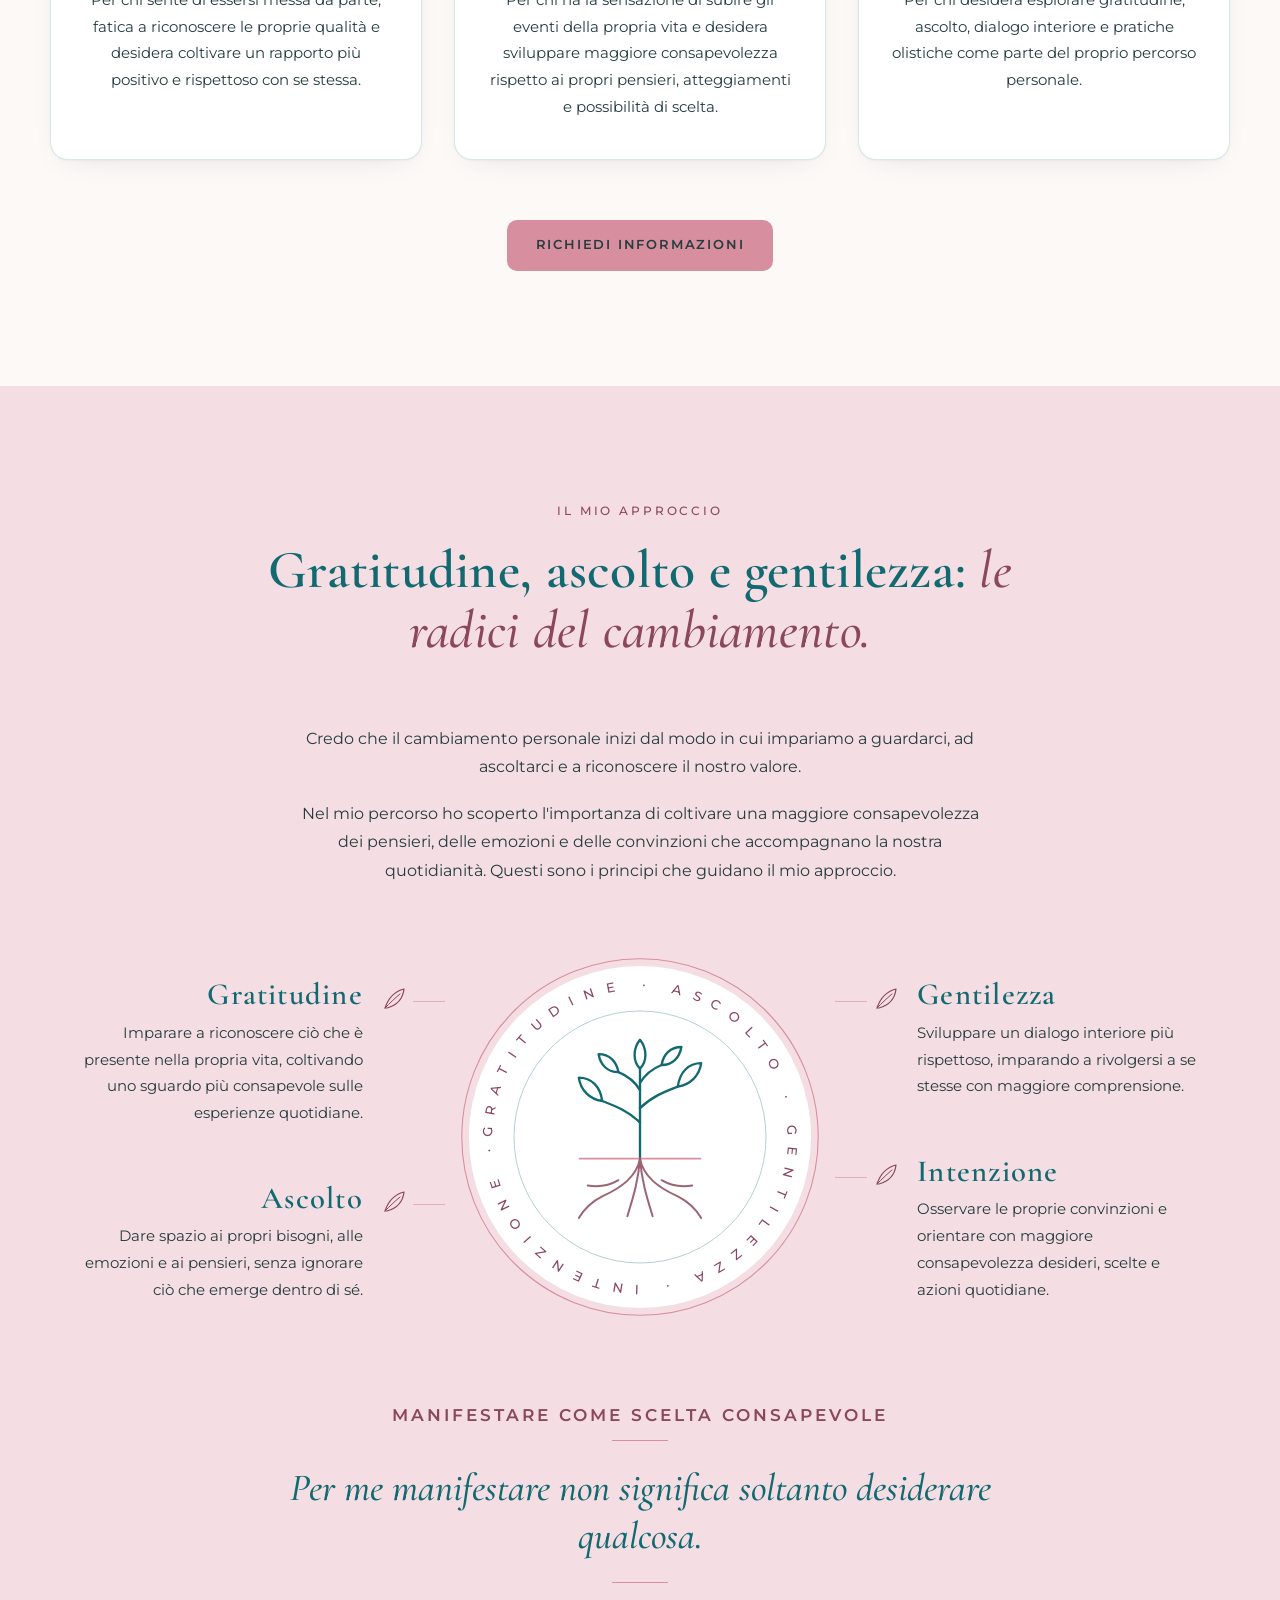
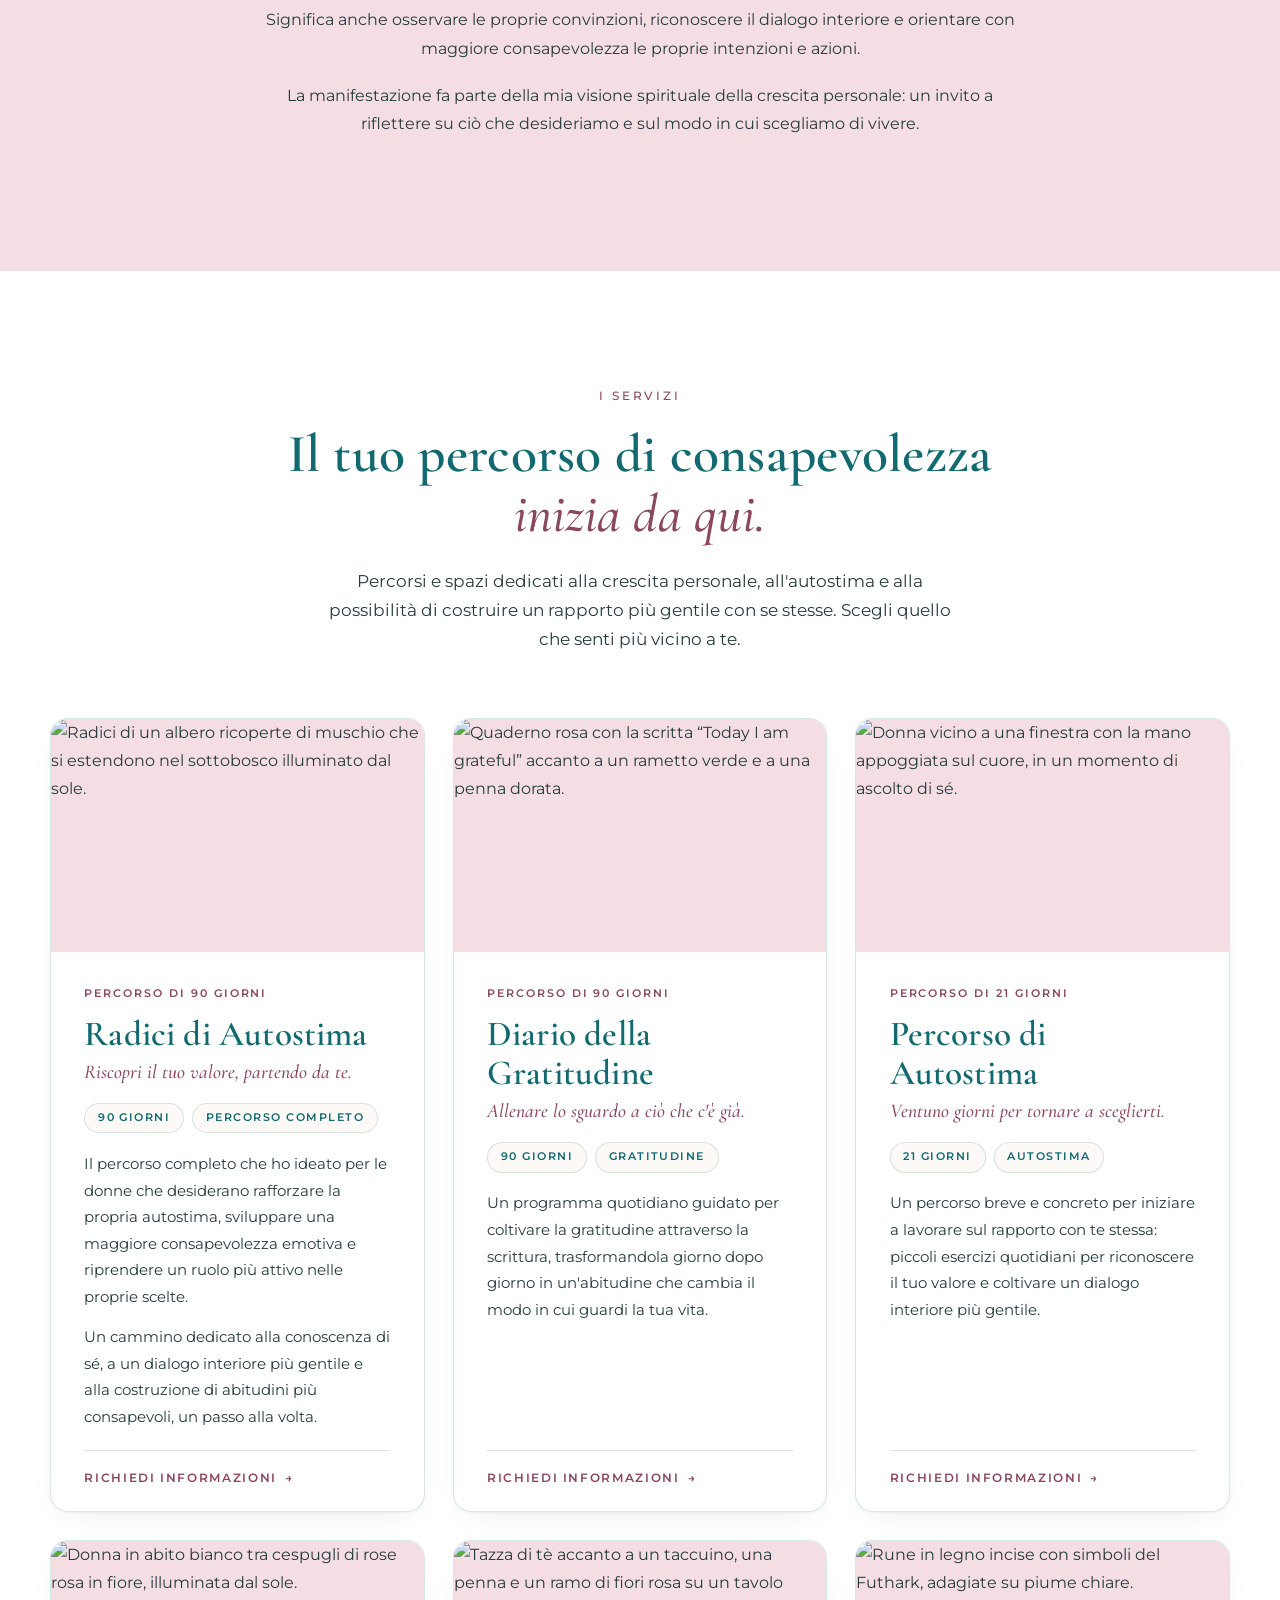
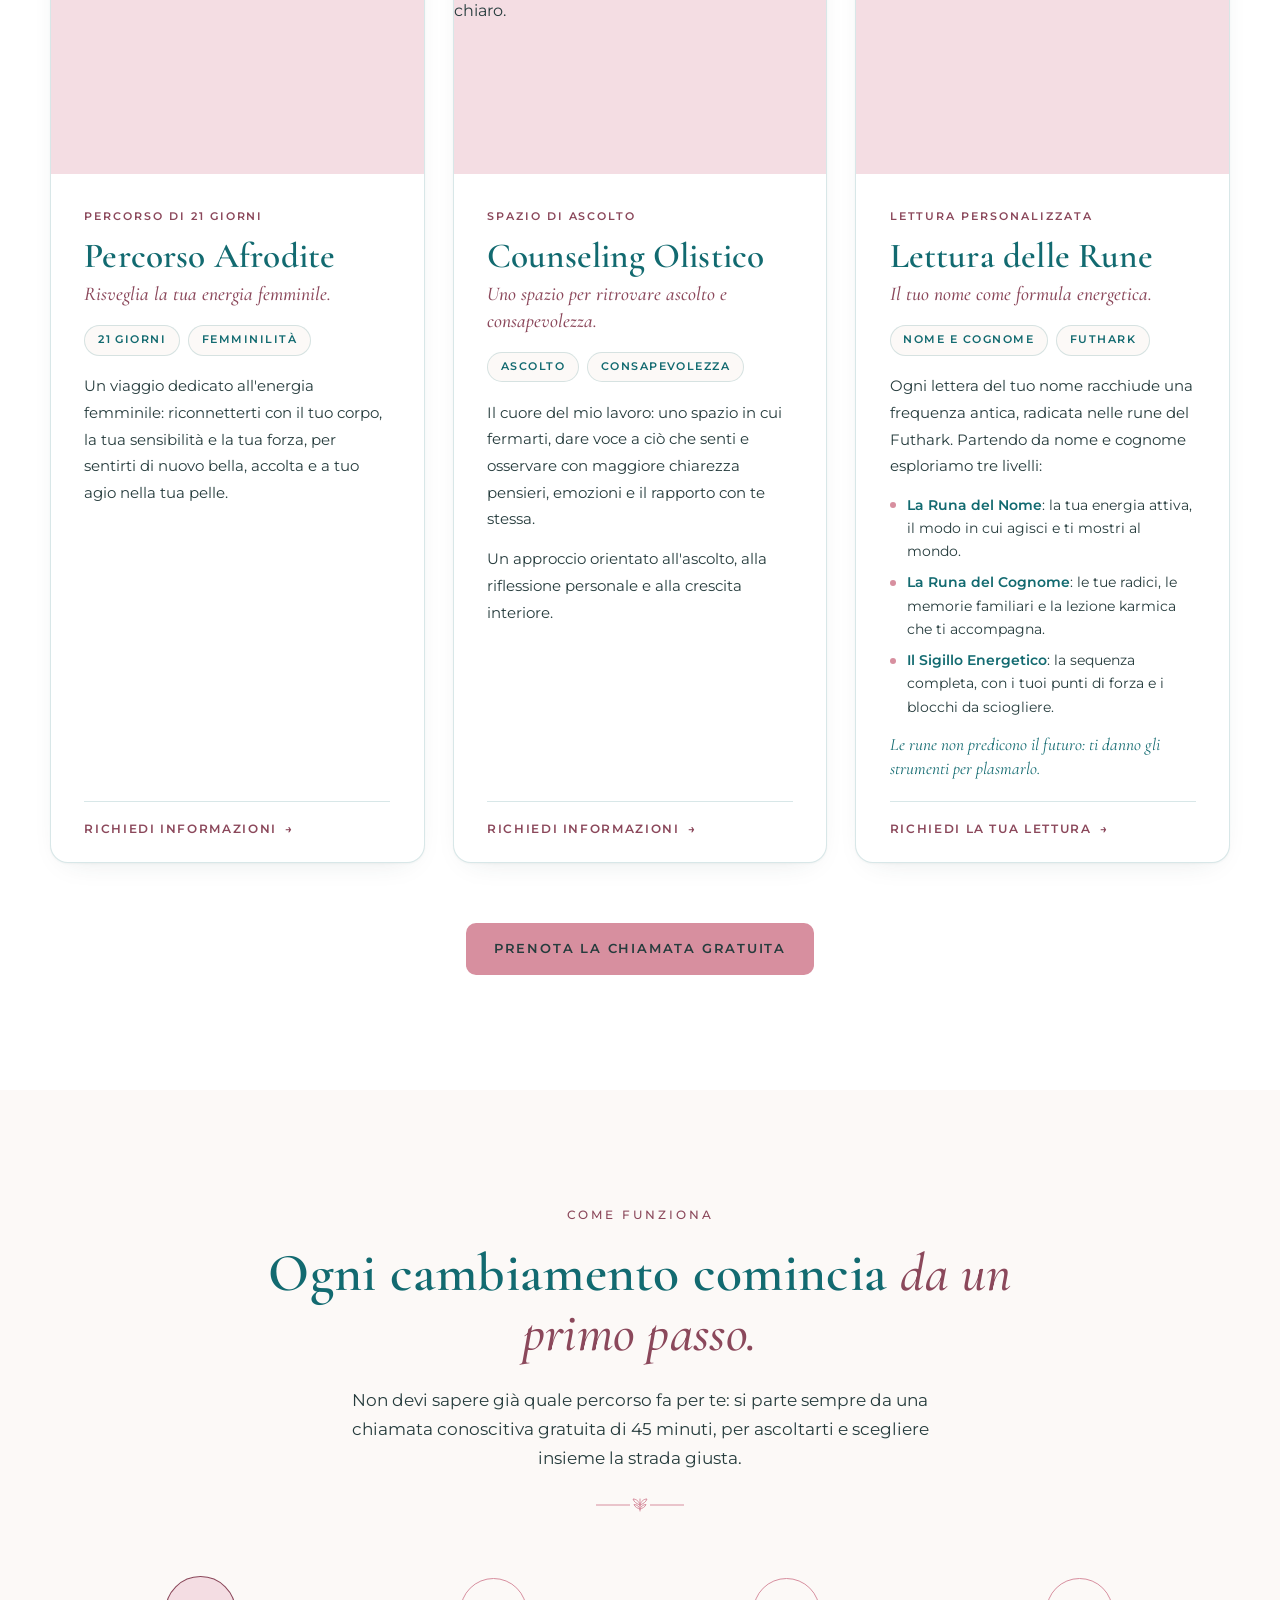
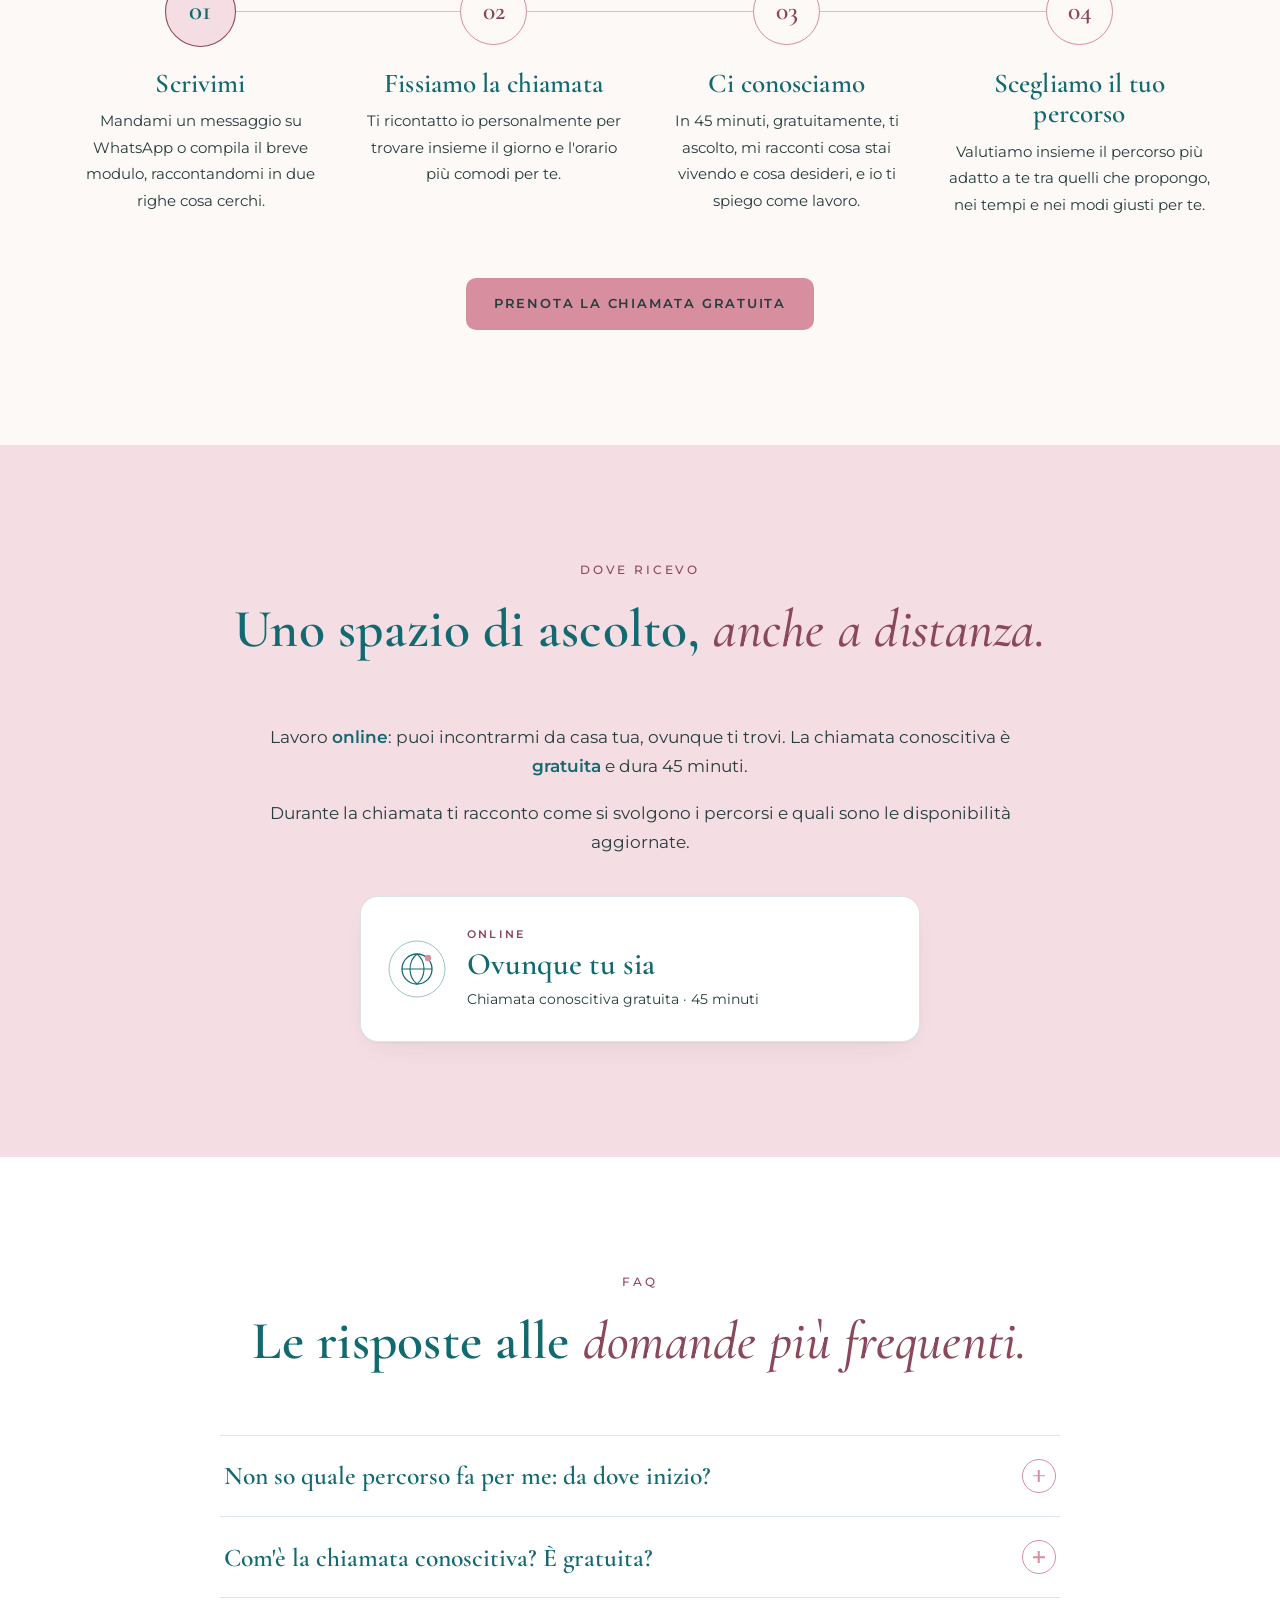
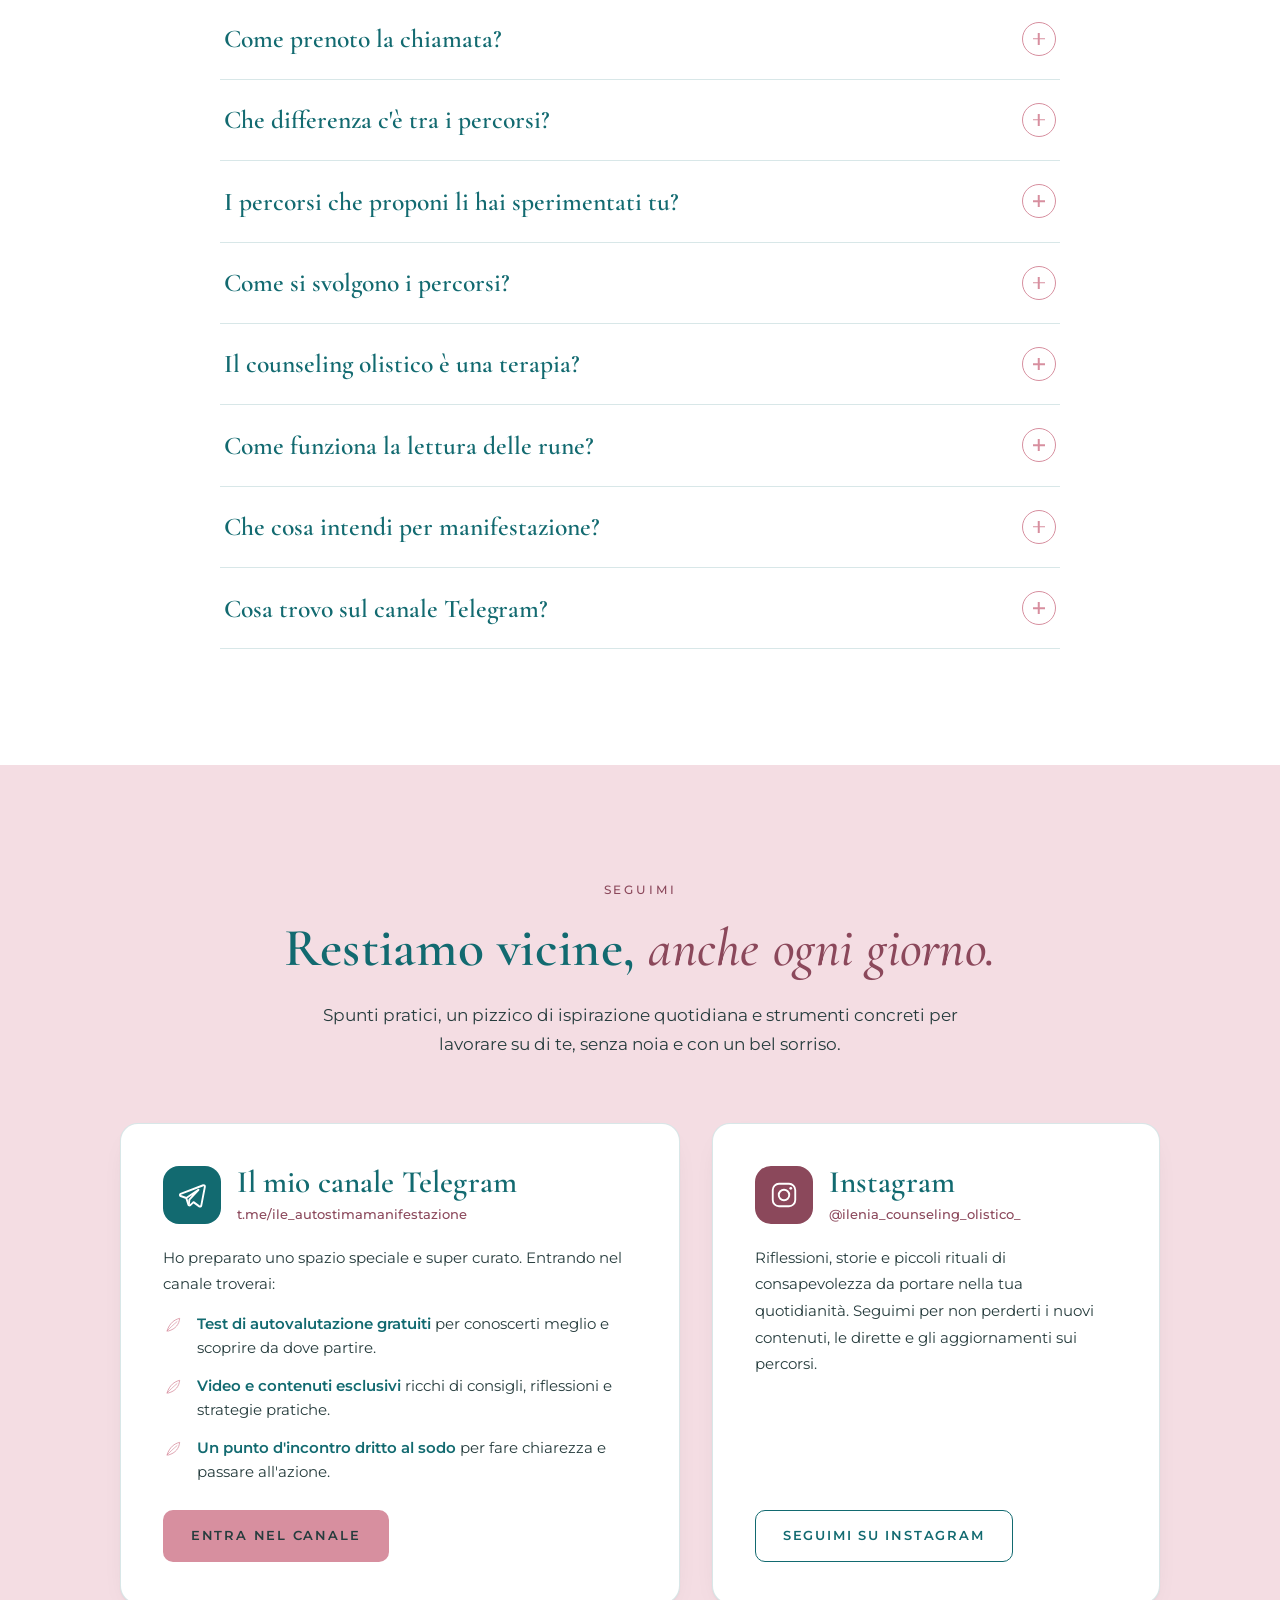
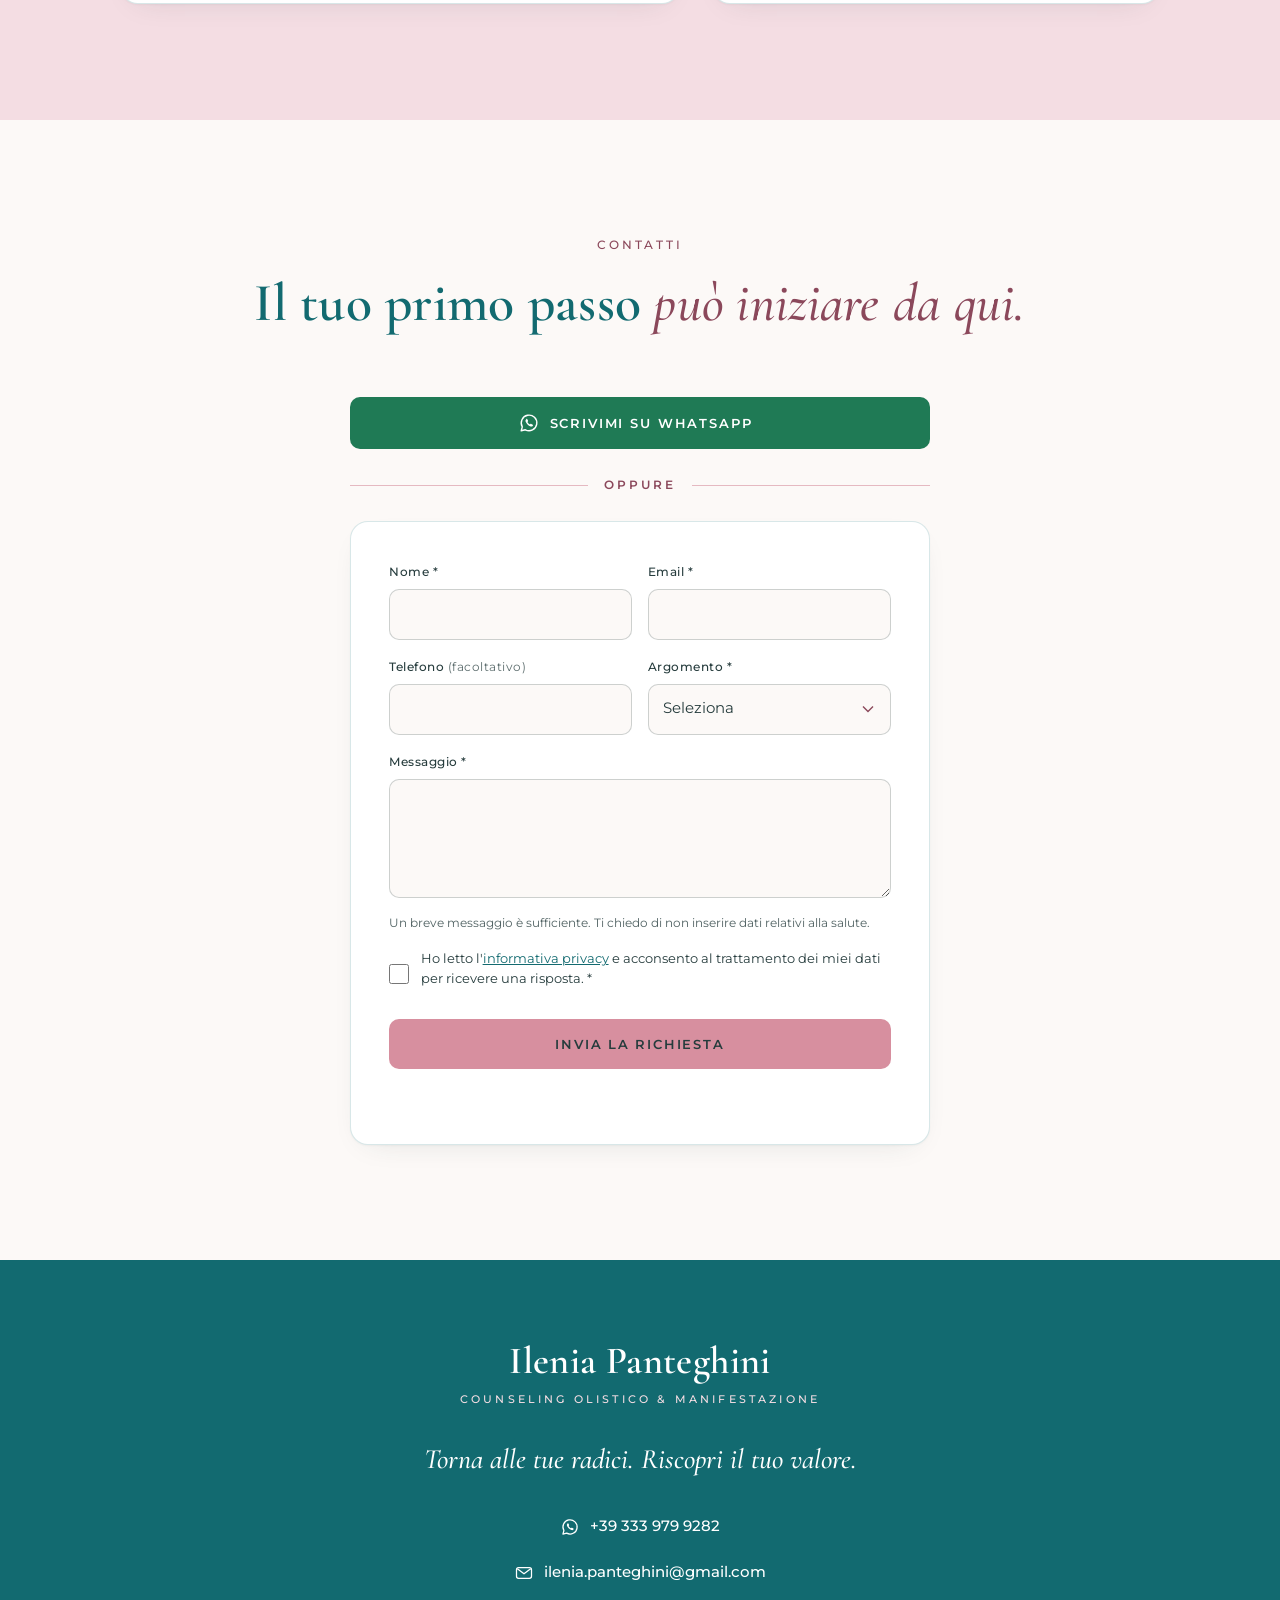
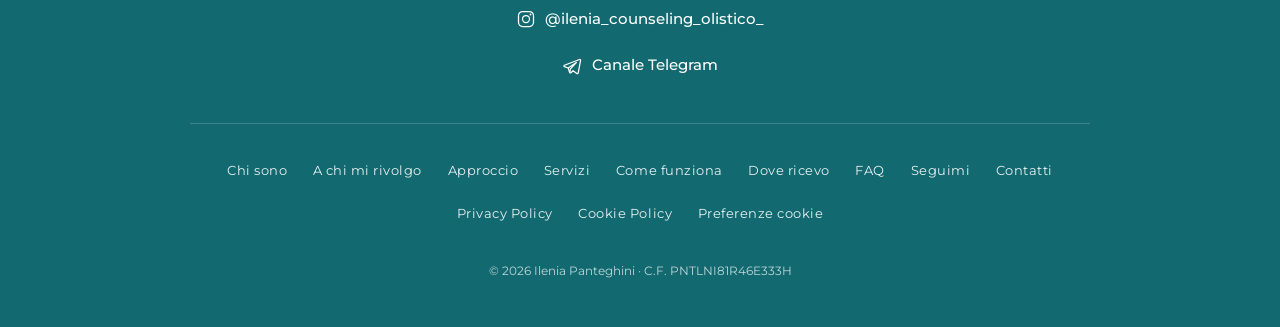
==== commit 6707424e: "Modulo collegato alla mail, WhatsApp e FAQ sui percorsi sperimentati - Modulo contatti inviato a ile" ====
--- a/index.html
+++ b/index.html
@@ -432,6 +432,12 @@
 .field .consent{display:flex;gap:.7rem;align-items:flex-start;font-size:.8rem;font-weight:400;letter-spacing:0;line-height:1.55;margin:0;cursor:pointer}
 .consent input{flex:none;width:20px;height:20px;margin:.1rem 0 0;accent-color:var(--teal)}
 .form-card .btn{width:100%;margin-top:.4rem}
+.contact-quick{max-width:580px;margin:0 auto}
+.btn-wa{width:100%;background:#1F7A55;color:#fff;font-size:.82rem}   /* verde WhatsApp scurito: contrasto AA con testo bianco */
+.btn-wa:hover{filter:brightness(1.1);transform:translateY(-1px)}
+.btn-wa svg{width:22px;height:22px;flex:none}
+.or{display:flex;align-items:center;gap:1rem;margin:1.6rem 0;font-size:.74rem;font-weight:600;letter-spacing:.24em;text-transform:uppercase;color:var(--rosewood)}
+.or::before,.or::after{content:"";flex:1;height:1px;background:var(--line-rose)}
 .hp{position:absolute;left:-9999px;width:1px;height:1px;overflow:hidden}
 .form-status{margin:1rem 0 0;font-size:.88rem;text-align:center;min-height:1.4em;color:var(--teal);font-weight:500}
 .form-status.err{color:var(--rosewood)}
@@ -444,7 +450,8 @@
 .f-motto{font-family:var(--serif);font-style:italic;font-weight:500;font-size:clamp(1.35rem,2.6vw,1.75rem);color:#fff;margin:2rem auto 1.6rem;line-height:1.35}
 .f-ig{display:inline-flex;align-items:center;gap:.6rem;text-decoration:none;font-weight:500;font-size:.92rem;min-height:44px}
 .f-ig svg{width:20px;height:20px}
-.f-social{display:flex;flex-wrap:wrap;justify-content:center;gap:.4rem 2rem}
+.f-social{display:flex;flex-direction:column;align-items:center;gap:.15rem}
+.f-ig{word-break:break-all}
 .f-ig:hover span{text-decoration:underline;text-underline-offset:4px}
 .f-links{list-style:none;margin:2.2rem auto 0;padding:1.8rem 0 0;border-top:1px solid rgba(255,255,255,.18);display:flex;flex-wrap:wrap;justify-content:center;gap:.4rem 1.6rem;max-width:900px}
 .f-links a{text-decoration:none;font-size:.8rem;letter-spacing:.04em;display:inline-block;padding:.45rem 0;color:rgba(255,255,255,.9)}
@@ -486,6 +493,14 @@
       <rect x="3" y="3" width="18" height="18" rx="5" fill="none" stroke="currentColor" stroke-width="1.5"/>
       <circle cx="12" cy="12" r="4.2" fill="none" stroke="currentColor" stroke-width="1.5"/>
       <circle cx="17.4" cy="6.6" r="1.1" fill="currentColor"/>
+    </symbol>
+    <symbol id="wa" viewBox="0 0 24 24">
+      <path d="M3.5 20.5l1.2-4.3A8.5 8.5 0 1 1 8 19.4z" fill="none" stroke="currentColor" stroke-width="1.5" stroke-linejoin="round"/>
+      <path d="M9 7.8c.3-.4.7-.4 1-.1l.9 1.6c.2.3.1.7-.1 1l-.5.5c.5 1.2 1.5 2.2 2.7 2.8l.5-.5c.3-.3.7-.3 1-.1l1.6.9c.3.2.4.7.1 1-.6.8-1.5 1.1-2.4.8-2.6-.9-4.6-2.9-5.5-5.4-.3-.9 0-1.8.7-2.5z" fill="currentColor"/>
+    </symbol>
+    <symbol id="mail" viewBox="0 0 24 24">
+      <rect x="3" y="5.5" width="18" height="13" rx="2.5" fill="none" stroke="currentColor" stroke-width="1.5"/>
+      <path d="m4 7 8 6 8-6" fill="none" stroke="currentColor" stroke-width="1.5" stroke-linejoin="round"/>
     </symbol>
     <symbol id="tg" viewBox="0 0 24 24">
       <path d="M21 4.2 2.9 11.1c-.8.3-.8 1.4 0 1.7l4.5 1.6 1.7 5.3c.2.7 1.1.9 1.6.4l2.5-2.4 4.6 3.4c.6.4 1.4.1 1.6-.6L22.3 5.4c.2-.8-.6-1.5-1.3-1.2z" fill="none" stroke="currentColor" stroke-width="1.5" stroke-linejoin="round"/>
@@ -839,7 +854,7 @@
       <li class="step">
         <span class="step-num" aria-hidden="true">01</span>
         <h3>Scrivimi</h3>
-        <p>Compila il breve modulo scegliendo “Chiamata conoscitiva” e raccontami in due righe cosa cerchi.</p>
+        <p>Mandami un messaggio su WhatsApp o compila il breve modulo, raccontandomi in due righe cosa cerchi.</p>
       </li>
       <li class="step">
         <span class="step-num" aria-hidden="true">02</span>
@@ -909,7 +924,7 @@
       <div class="faq-item">
         <h3><button class="faq-q" type="button" aria-expanded="false" aria-controls="faq-a3" id="faq-q3">Come prenoto la chiamata?<span class="faq-icon" aria-hidden="true"></span></button></h3>
         <!-- Quando sarà disponibile il link ufficiale del calendario, inserirlo in questa risposta -->
-        <div class="faq-a" id="faq-a3" role="region" aria-labelledby="faq-q3"><div><p>Compila il <a href="#contatti" data-topic="Chiamata conoscitiva">modulo di contatto</a> scegliendo “Chiamata conoscitiva” come argomento: ti ricontatto io personalmente per fissare giorno e orario.</p></div></div>
+        <div class="faq-a" id="faq-a3" role="region" aria-labelledby="faq-q3"><div><p>Scrivimi su <a href="https://wa.me/393339799282" target="_blank" rel="noopener">WhatsApp</a> oppure compila il <a href="#contatti" data-topic="Chiamata conoscitiva">modulo di contatto</a> scegliendo “Chiamata conoscitiva” come argomento: ti ricontatto io personalmente per fissare giorno e orario.</p></div></div>
       </div>
       <div class="faq-item">
         <h3><button class="faq-q" type="button" aria-expanded="false" aria-controls="faq-a4" id="faq-q4">Che differenza c'è tra i percorsi?<span class="faq-icon" aria-hidden="true"></span></button></h3>
@@ -919,6 +934,13 @@
           <p><strong>Percorso Afrodite</strong> (21 giorni) è dedicato all'energia femminile e al rapporto con il tuo corpo e la tua femminilità.</p>
           <p><strong>Diario della Gratitudine</strong> (90 giorni) è un programma quotidiano di scrittura per trasformare la gratitudine in un'abitudine.</p>
           <p>Il <strong>counseling olistico</strong> è invece uno spazio di ascolto individuale, e la <strong>lettura delle rune</strong> una lettura personalizzata a partire dal tuo nome e cognome.</p>
+        </div></div>
+      </div>
+      <div class="faq-item">
+        <h3><button class="faq-q" type="button" aria-expanded="false" aria-controls="faq-a10" id="faq-q10">I percorsi che proponi li hai sperimentati tu?<span class="faq-icon" aria-hidden="true"></span></button></h3>
+        <div class="faq-a" id="faq-a10" role="region" aria-labelledby="faq-q10"><div>
+          <p>Sì. Ogni percorso che propongo l'ho prima <strong>testato personalmente</strong>, su di me: non ti chiedo nulla che io non abbia vissuto in prima persona.</p>
+          <p>Anche le pratiche che condivido nei miei video fanno parte del <strong>mio quotidiano</strong>: sono gli strumenti che uso ogni giorno per prendermi cura di me, ed è da lì che nasce il desiderio di portarli anche a te.</p>
         </div></div>
       </div>
       <div class="faq-item">
@@ -990,11 +1012,20 @@
       <span class="eyebrow">Contatti</span>
       <h2 id="contatti-title">Il tuo primo passo <em>può iniziare da qui.</em></h2>
     </div>
+    <div class="contact-quick reveal">
+      <a class="btn btn-wa" href="https://wa.me/393339799282?text=Ciao%20Ilenia%2C%20ti%20scrivo%20dal%20tuo%20sito%3A%20vorrei%20prenotare%20la%20chiamata%20conoscitiva%20gratuita." target="_blank" rel="noopener">
+        <svg aria-hidden="true"><use href="#wa"/></svg>Scrivimi su WhatsApp<span class="sr-only"> (si apre in una nuova scheda)</span>
+      </a>
+      <p class="or" aria-hidden="true"><span>oppure</span></p>
+    </div>
     <!--
-      FORM: per renderlo operativo inserire nell'attributo data-endpoint l'URL del servizio di invio
-      (es. Formspree, Getform o uno script PHP sul proprio hosting). Senza endpoint il modulo non invia dati.
+      FORM: i messaggi vengono inoltrati da FormSubmit (formsubmit.co) a ilenia.panteghini@gmail.com.
+      Al primo invio FormSubmit manda a quella casella una mail di attivazione da confermare.
     -->
-    <form class="form-card reveal" id="contact-form" data-endpoint="" novalidate>
+    <form class="form-card reveal" id="contact-form" data-endpoint="https://formsubmit.co/ajax/ilenia.panteghini@gmail.com" novalidate>
+      <input type="hidden" name="_subject" value="Nuova richiesta dal sito ilenia-panteghini">
+      <input type="hidden" name="_template" value="table">
+      <input type="hidden" name="_captcha" value="false">
       <div class="form-grid">
         <div class="field">
           <label for="f-nome">Nome *</label>
@@ -1054,6 +1085,12 @@
     </div>
     <p class="f-motto">Torna alle tue radici. Riscopri il tuo valore.</p>
     <div class="f-social">
+      <a class="f-ig" href="https://wa.me/393339799282" target="_blank" rel="noopener">
+        <svg aria-hidden="true"><use href="#wa"/></svg><span>+39 333 979 9282</span><span class="sr-only">(WhatsApp, si apre in una nuova scheda)</span>
+      </a>
+      <a class="f-ig" href="mailto:ilenia.panteghini@gmail.com">
+        <svg aria-hidden="true"><use href="#mail"/></svg><span>ilenia.panteghini@gmail.com</span>
+      </a>
       <a class="f-ig" href="https://www.instagram.com/ilenia_counseling_olistico_/" target="_blank" rel="noopener">
         <svg aria-hidden="true"><use href="#ig"/></svg><span>@ilenia_counseling_olistico_</span><span class="sr-only">(si apre in una nuova scheda)</span>
       </a>
@@ -1183,9 +1220,10 @@
       }
       var btn=form.querySelector('button[type=submit]'); btn.disabled=true;
       fetch(endpoint,{method:'POST',body:new FormData(form),headers:{'Accept':'application/json'}})
-        .then(function(r){if(!r.ok)throw new Error(r.status);
+        .then(function(r){if(!r.ok)throw new Error(r.status);return r.json().catch(function(){return {};});})
+        .then(function(j){if(j&&String(j.success)==='false')throw new Error(j.message||'invio non riuscito');
           form.reset(); status.textContent='Grazie! Ho ricevuto il tuo messaggio e ti risponderò al più presto.';})
-        .catch(function(){status.className='form-status err';status.textContent='Si è verificato un problema durante l\'invio. Riprova tra poco.';})
+        .catch(function(){status.className='form-status err';status.innerHTML='Si è verificato un problema durante l\'invio. Riprova tra poco oppure scrivimi a <a href="mailto:ilenia.panteghini@gmail.com">ilenia.panteghini@gmail.com</a>.';})
         .finally(function(){btn.disabled=false;});
     });
   }
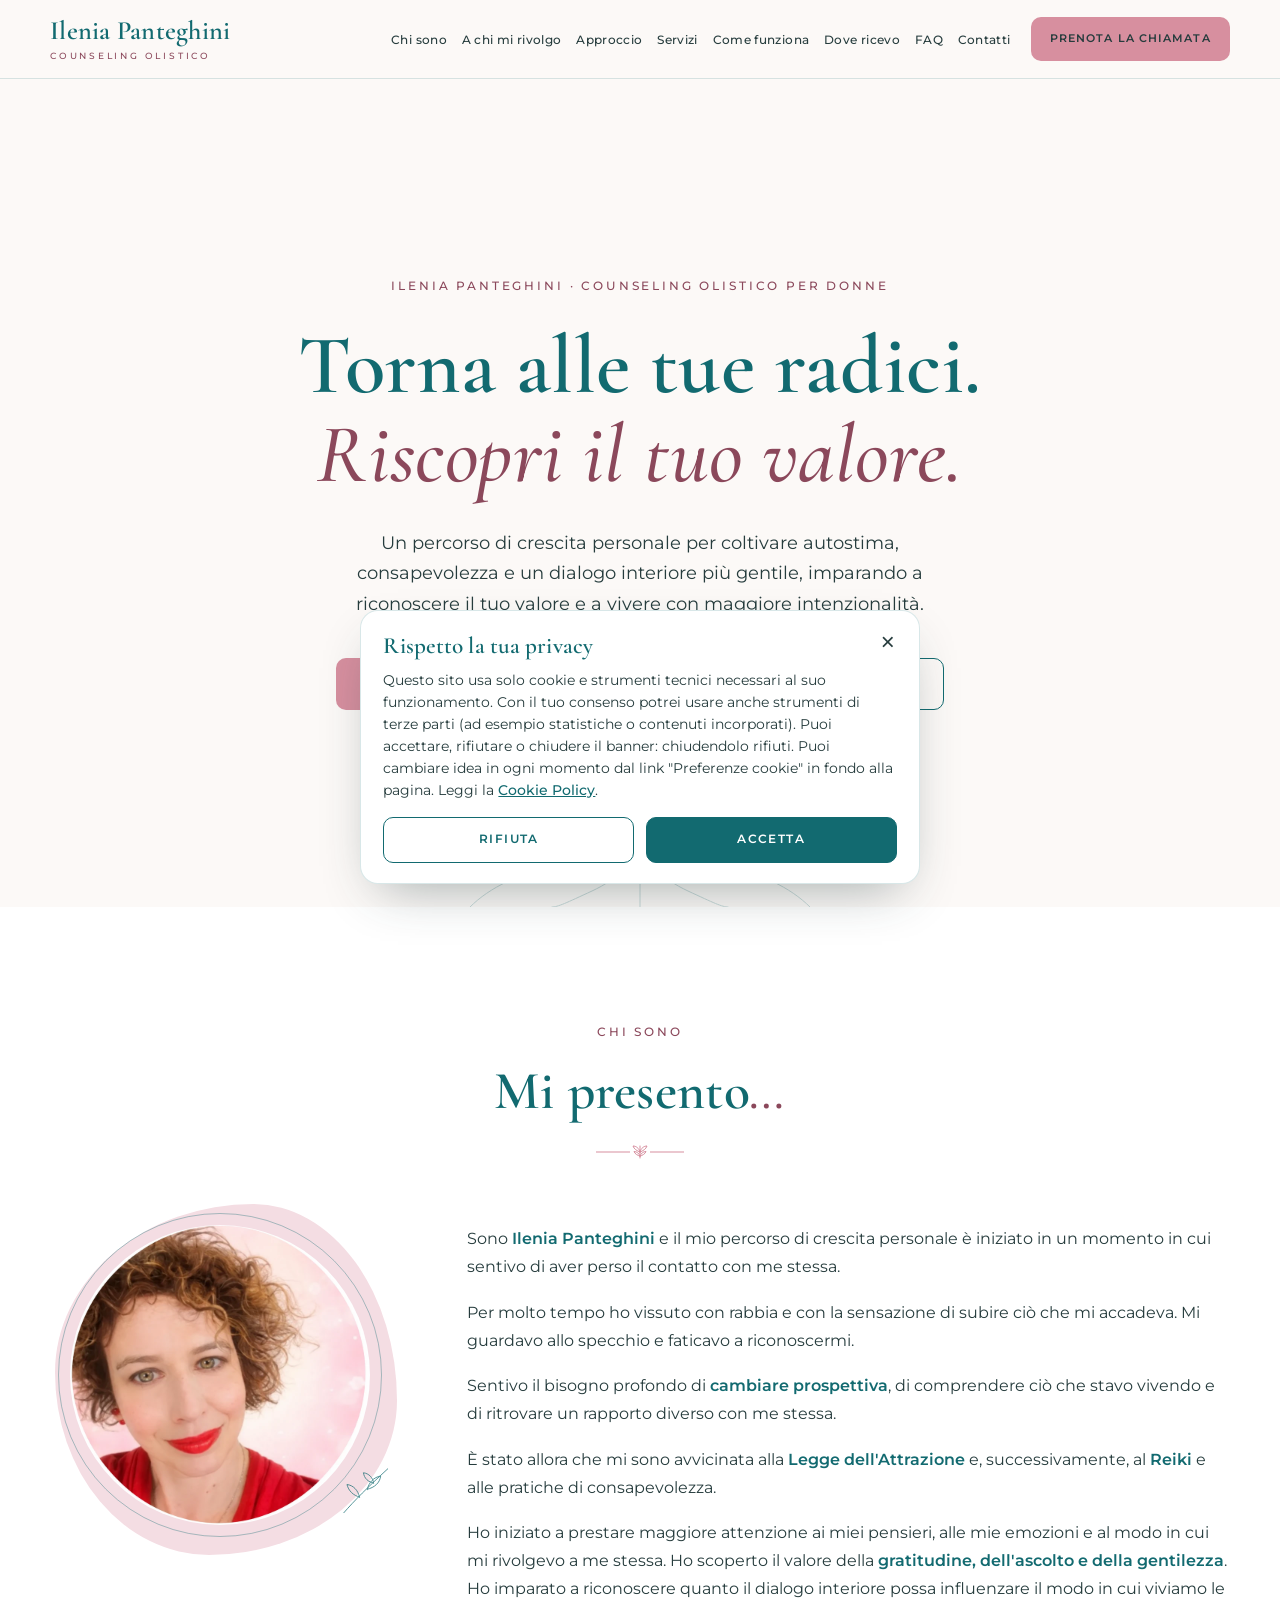
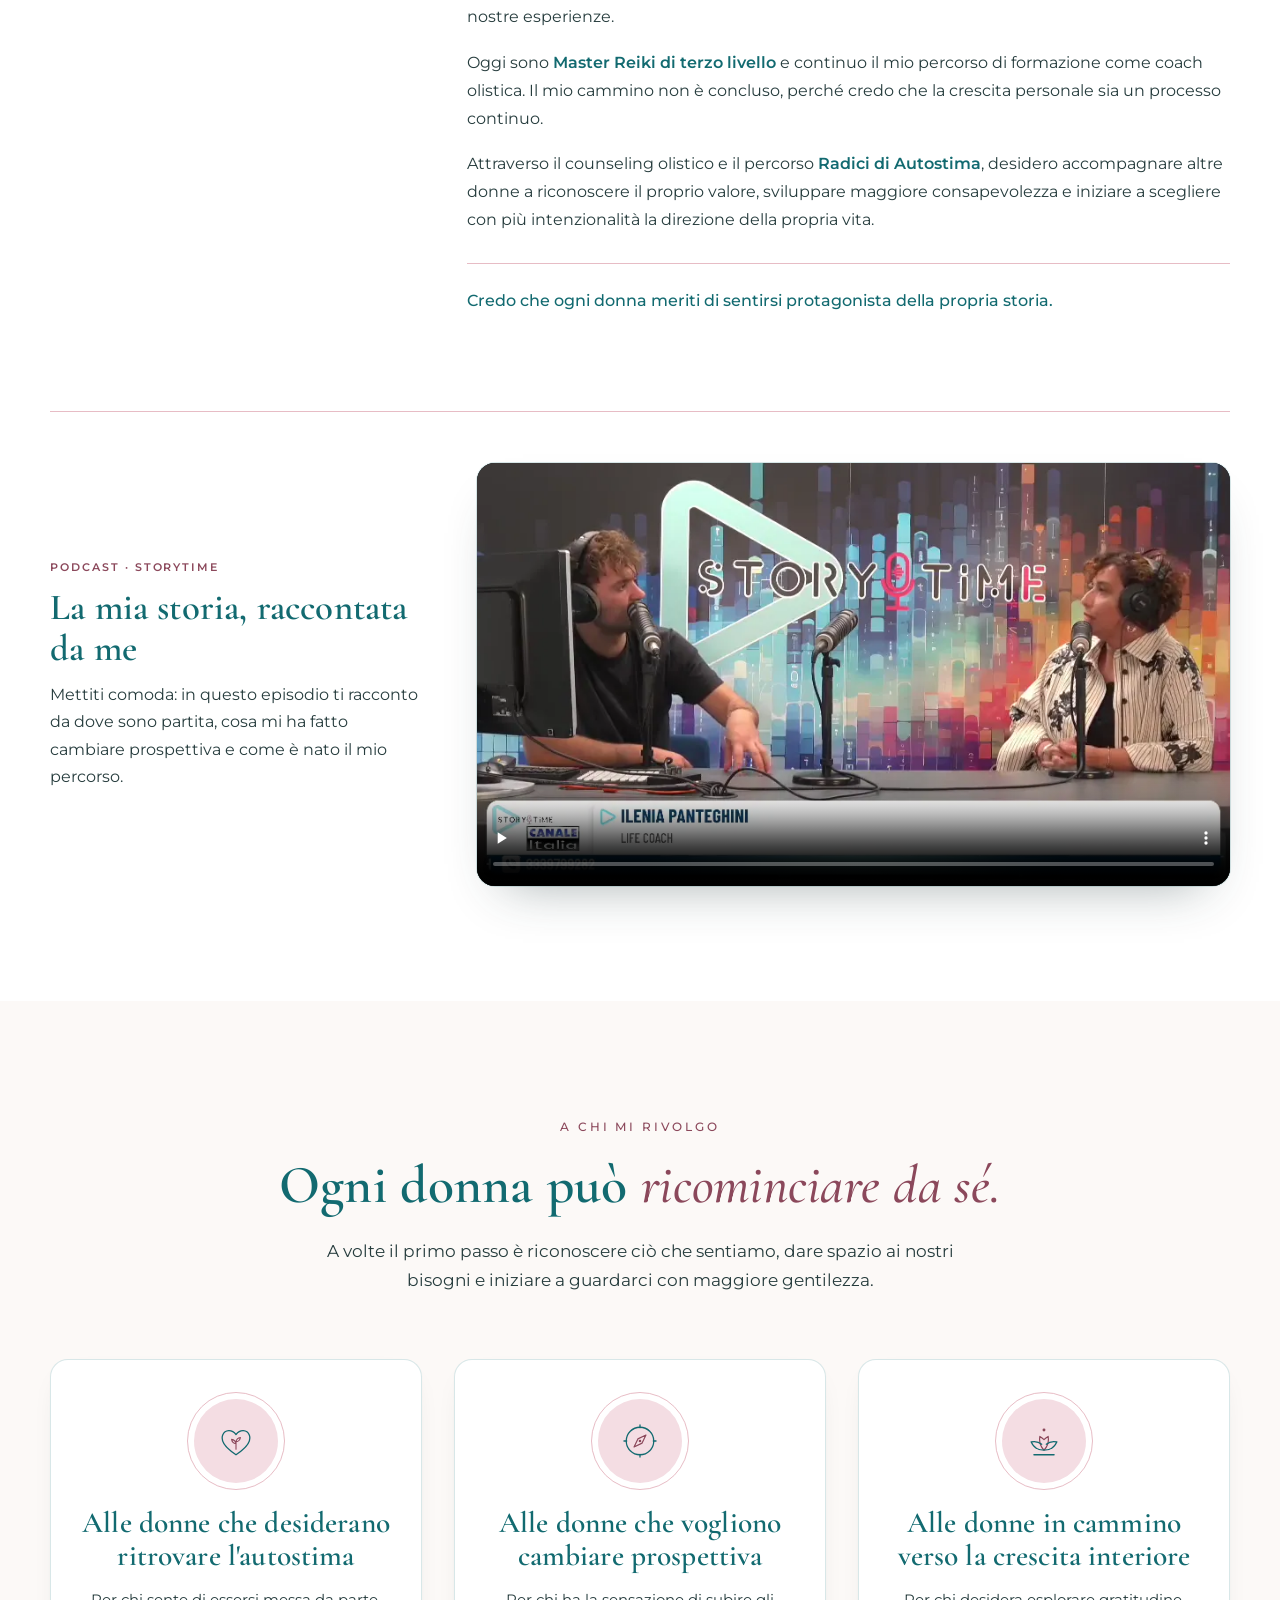
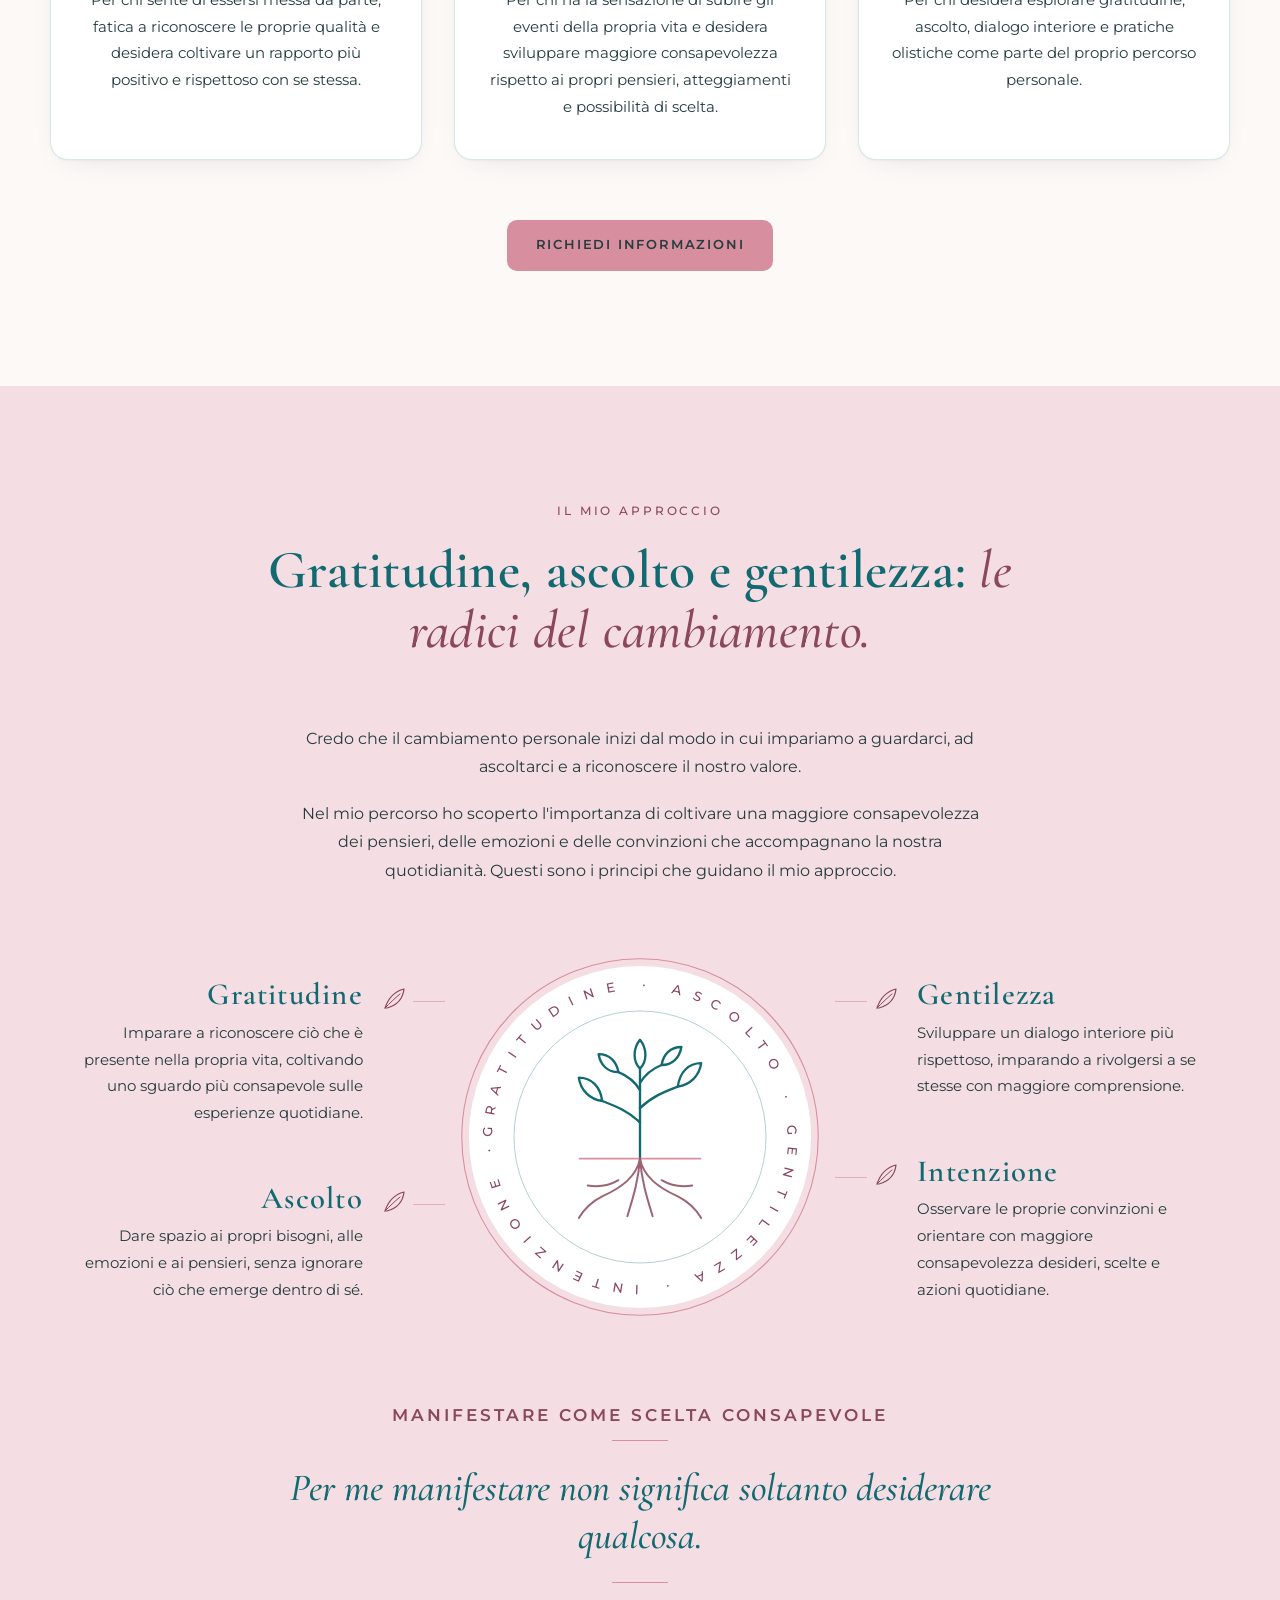
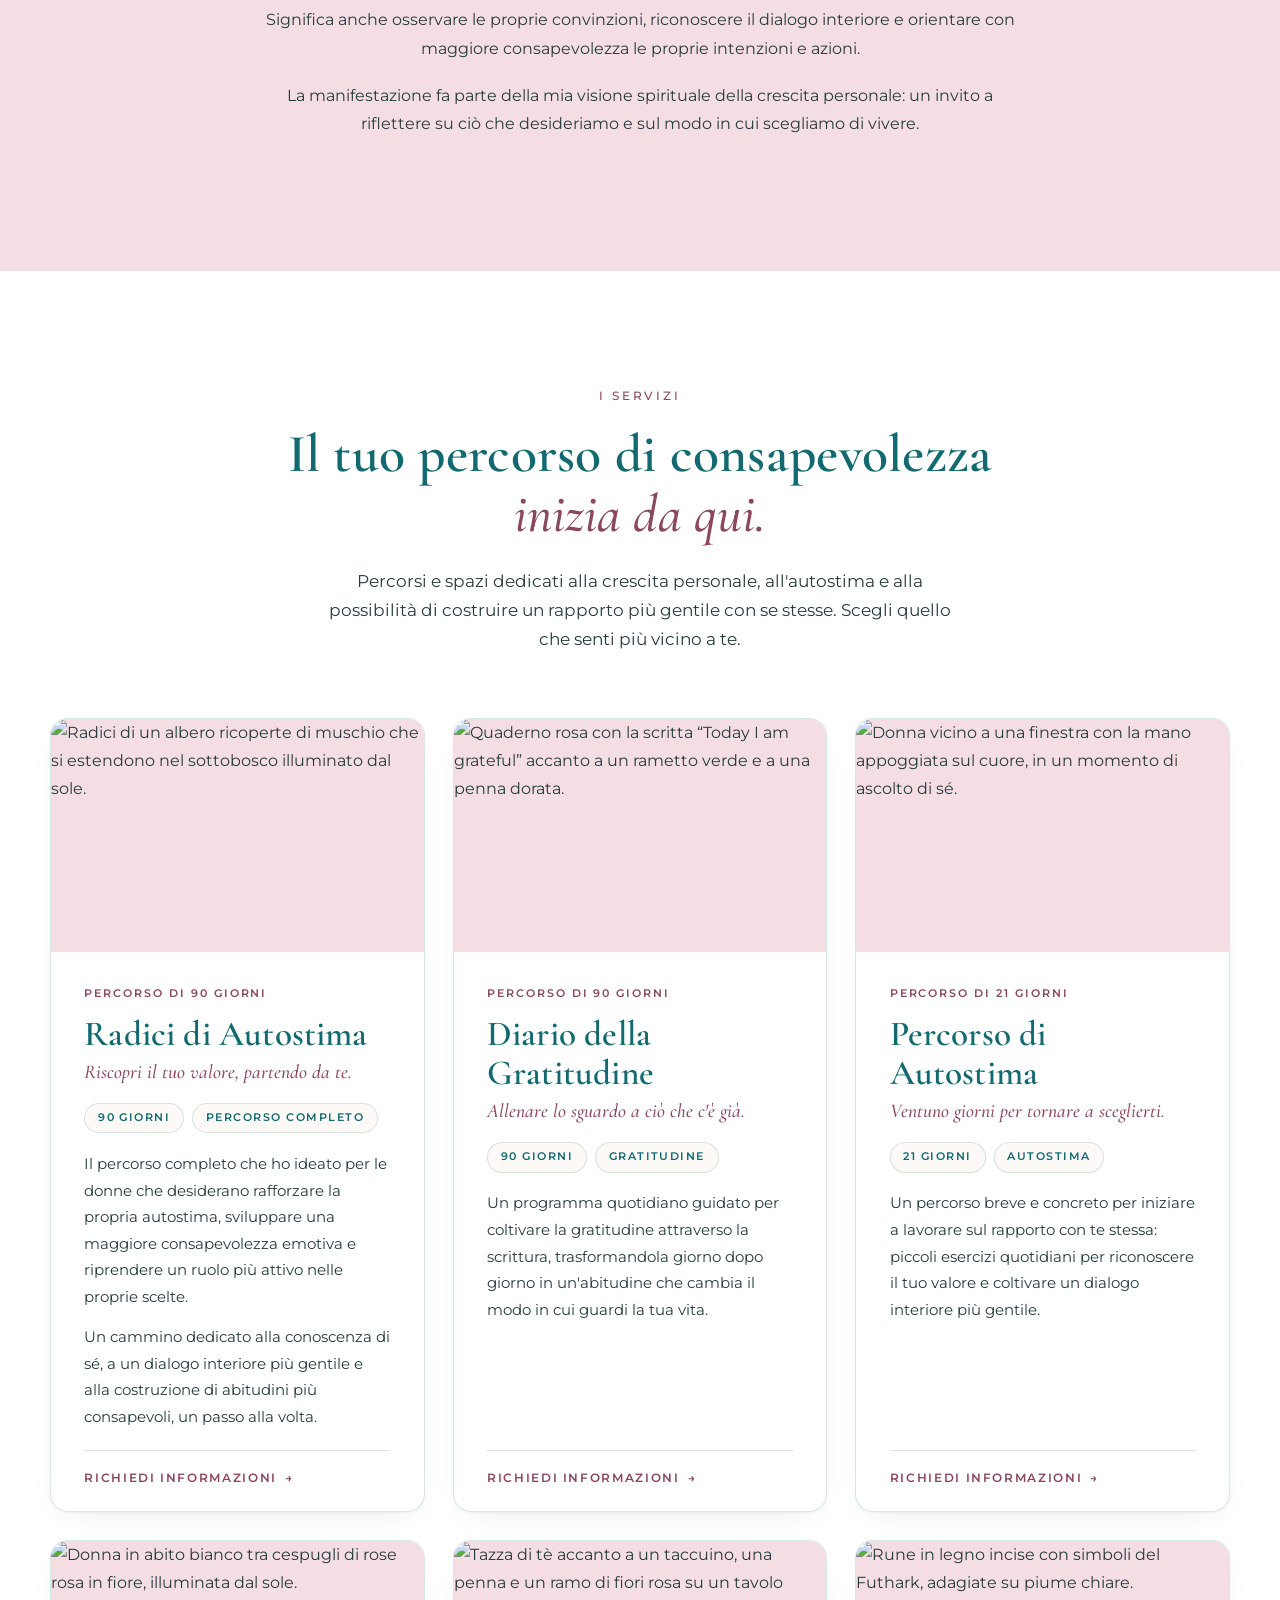
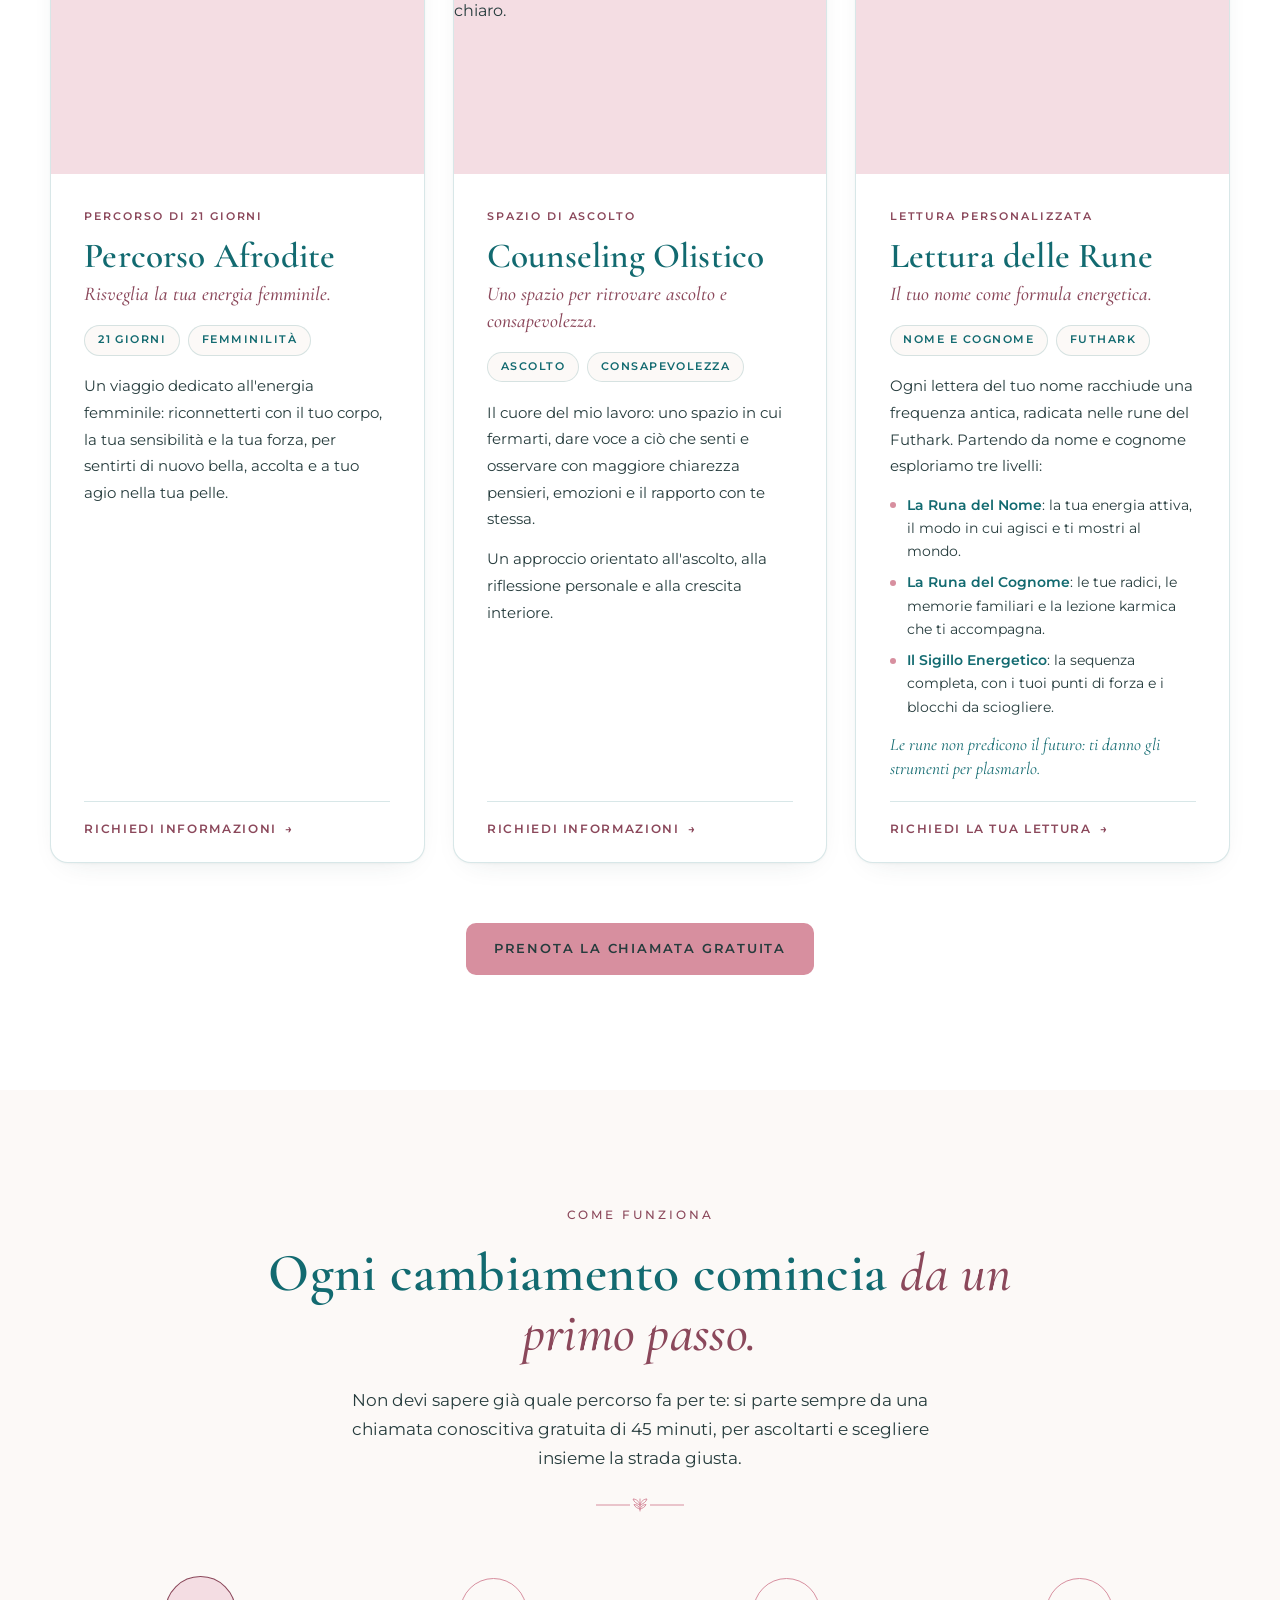
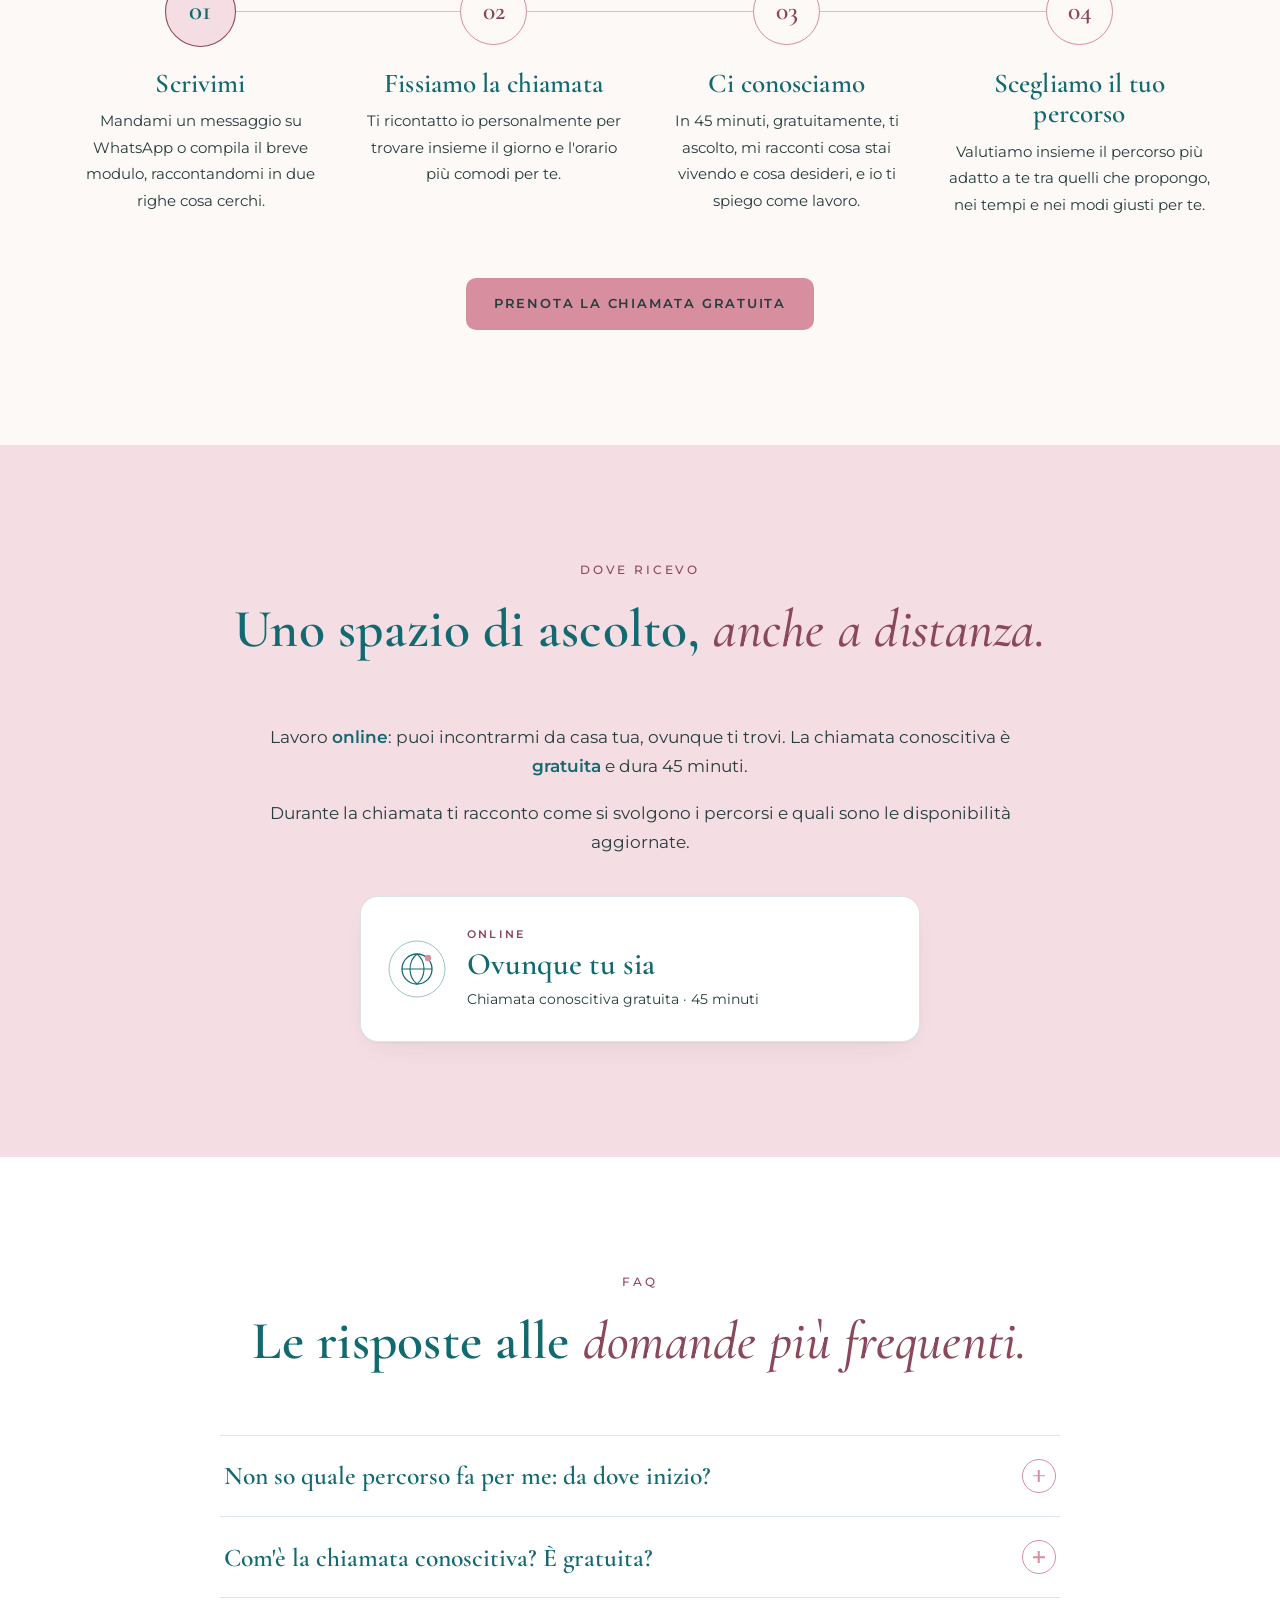
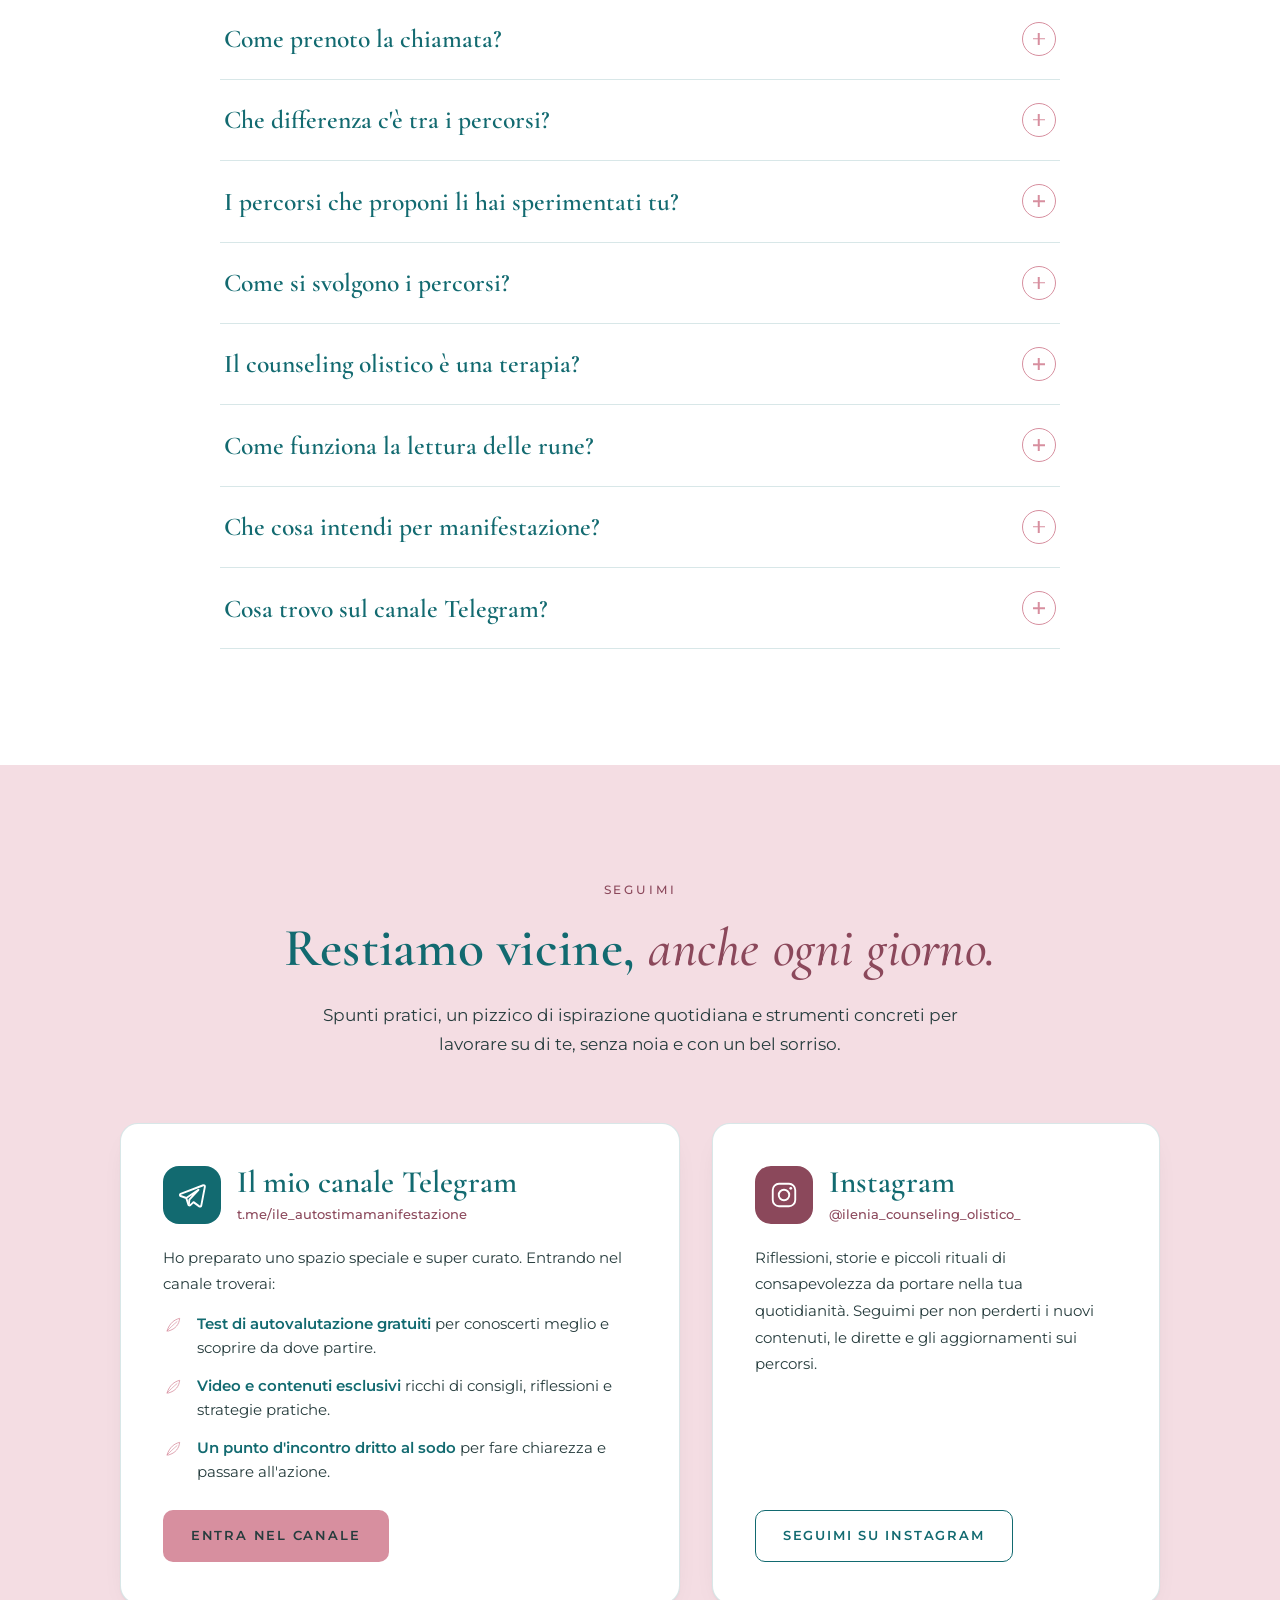
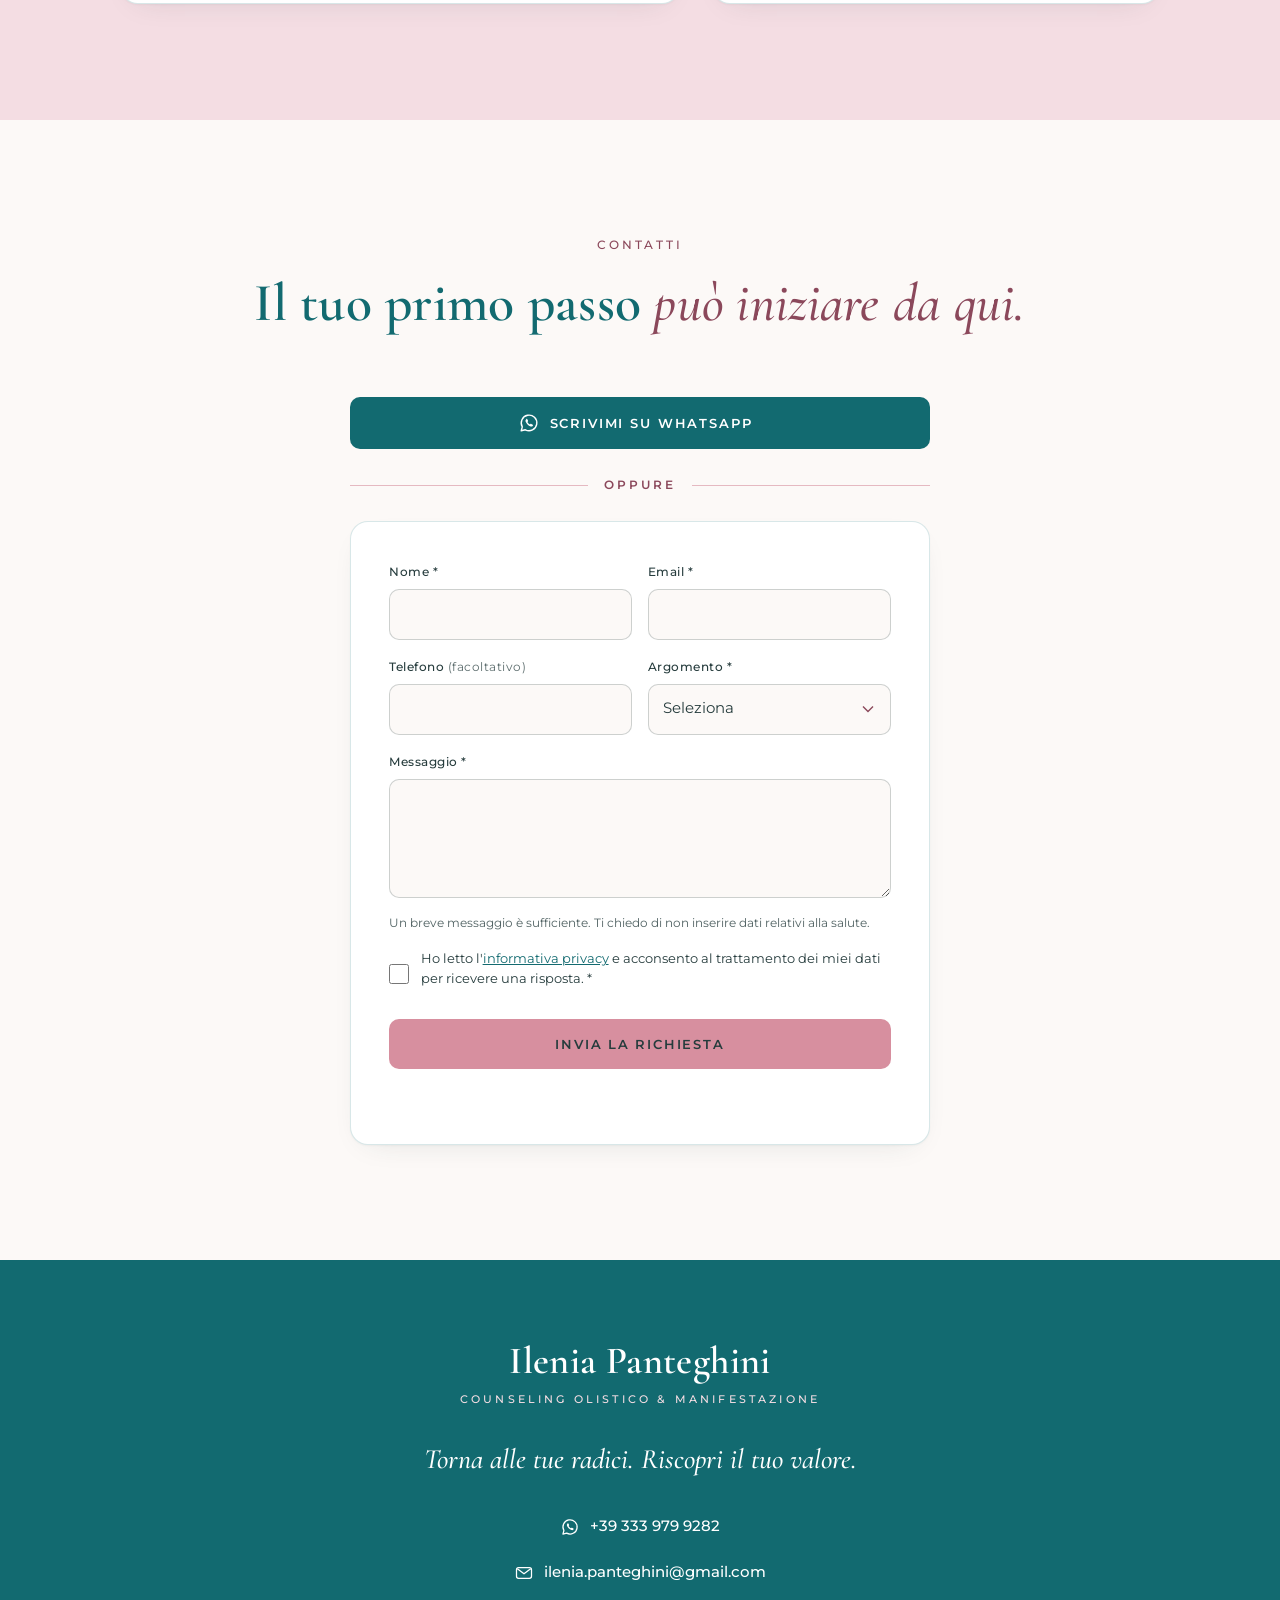
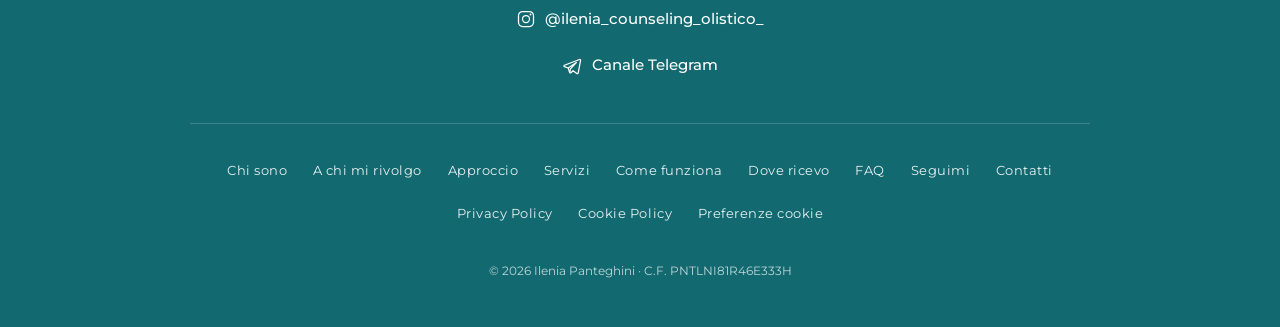
==== commit 91b2d01d: "Pulsante WhatsApp nel blu petrolio del sito Co-Authored-By: Claude Opus 5.5 <noreply@anthropic.com>" ====
--- a/index.html
+++ b/index.html
@@ -433,7 +433,7 @@
 .consent input{flex:none;width:20px;height:20px;margin:.1rem 0 0;accent-color:var(--teal)}
 .form-card .btn{width:100%;margin-top:.4rem}
 .contact-quick{max-width:580px;margin:0 auto}
-.btn-wa{width:100%;background:#1F7A55;color:#fff;font-size:.82rem}   /* verde WhatsApp scurito: contrasto AA con testo bianco */
+.btn-wa{width:100%;background:var(--teal);color:#fff;font-size:.82rem}
 .btn-wa:hover{filter:brightness(1.1);transform:translateY(-1px)}
 .btn-wa svg{width:22px;height:22px;flex:none}
 .or{display:flex;align-items:center;gap:1rem;margin:1.6rem 0;font-size:.74rem;font-weight:600;letter-spacing:.24em;text-transform:uppercase;color:var(--rosewood)}
